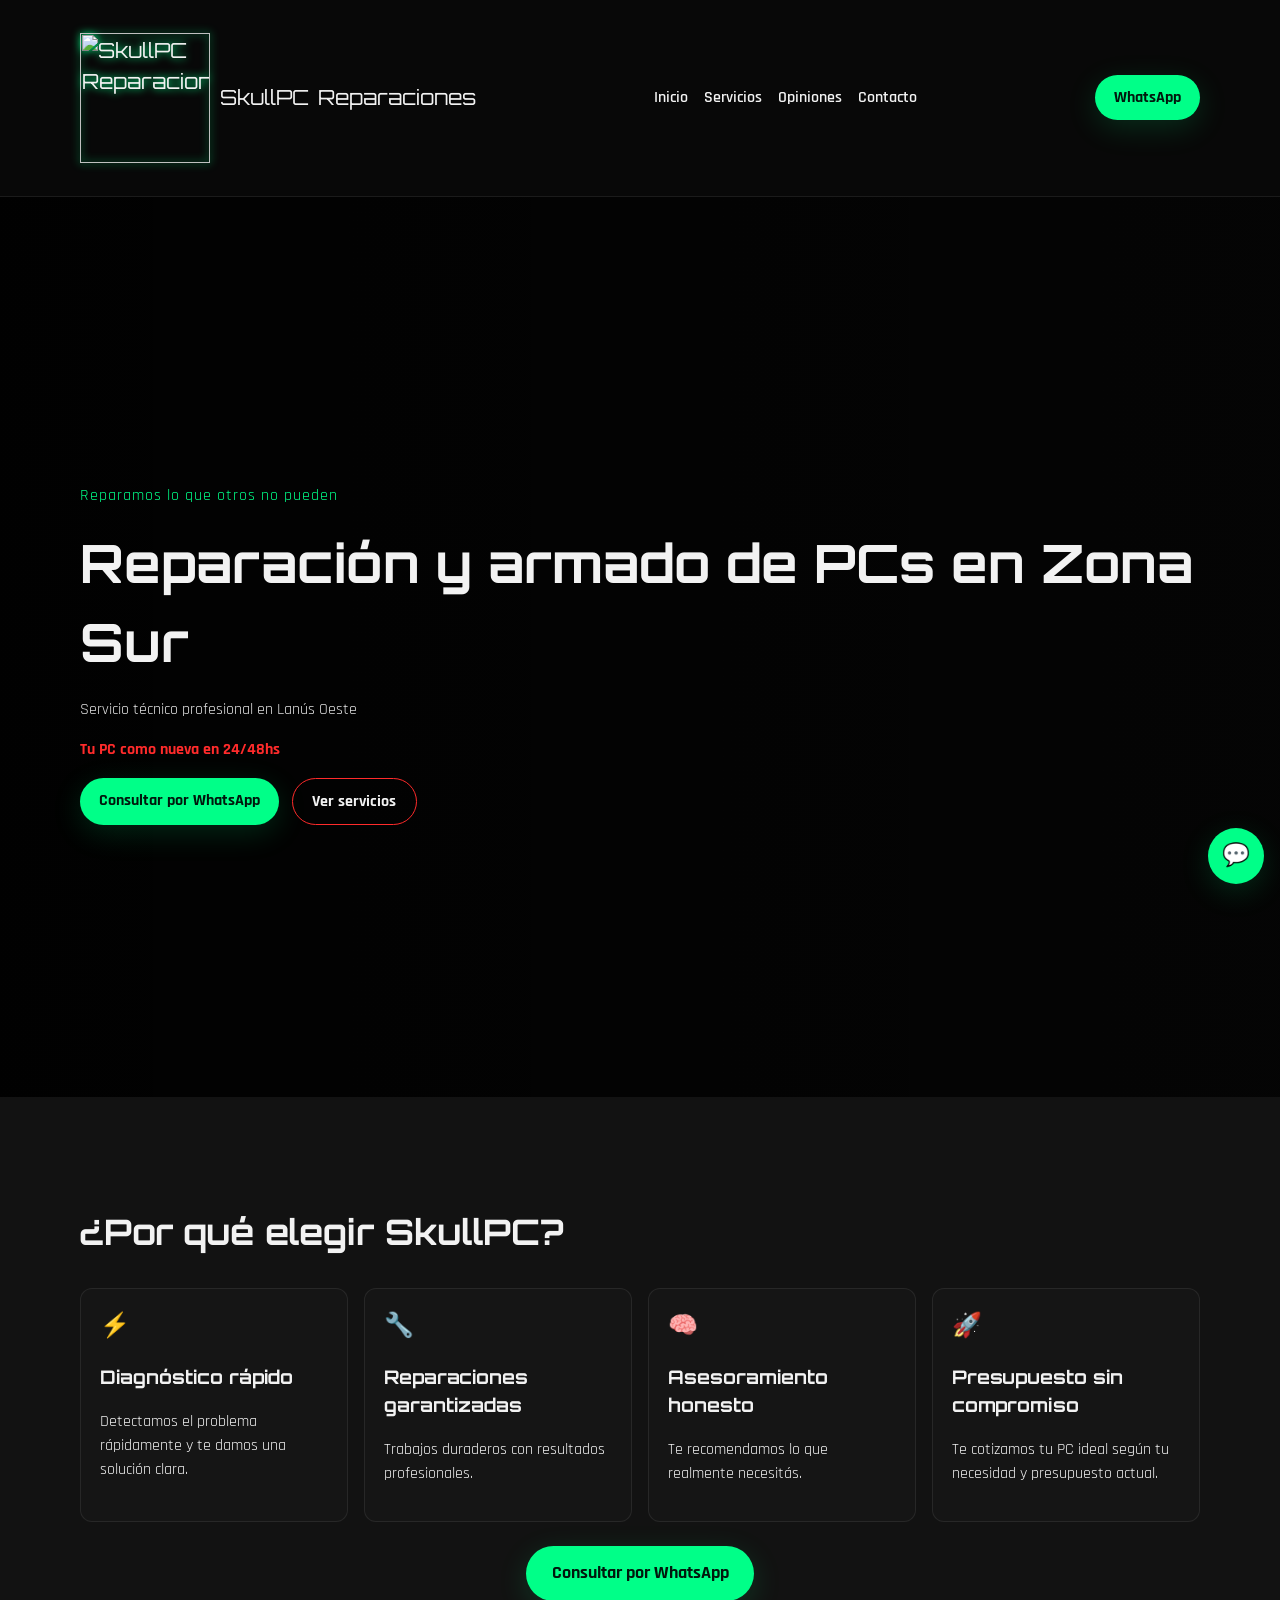
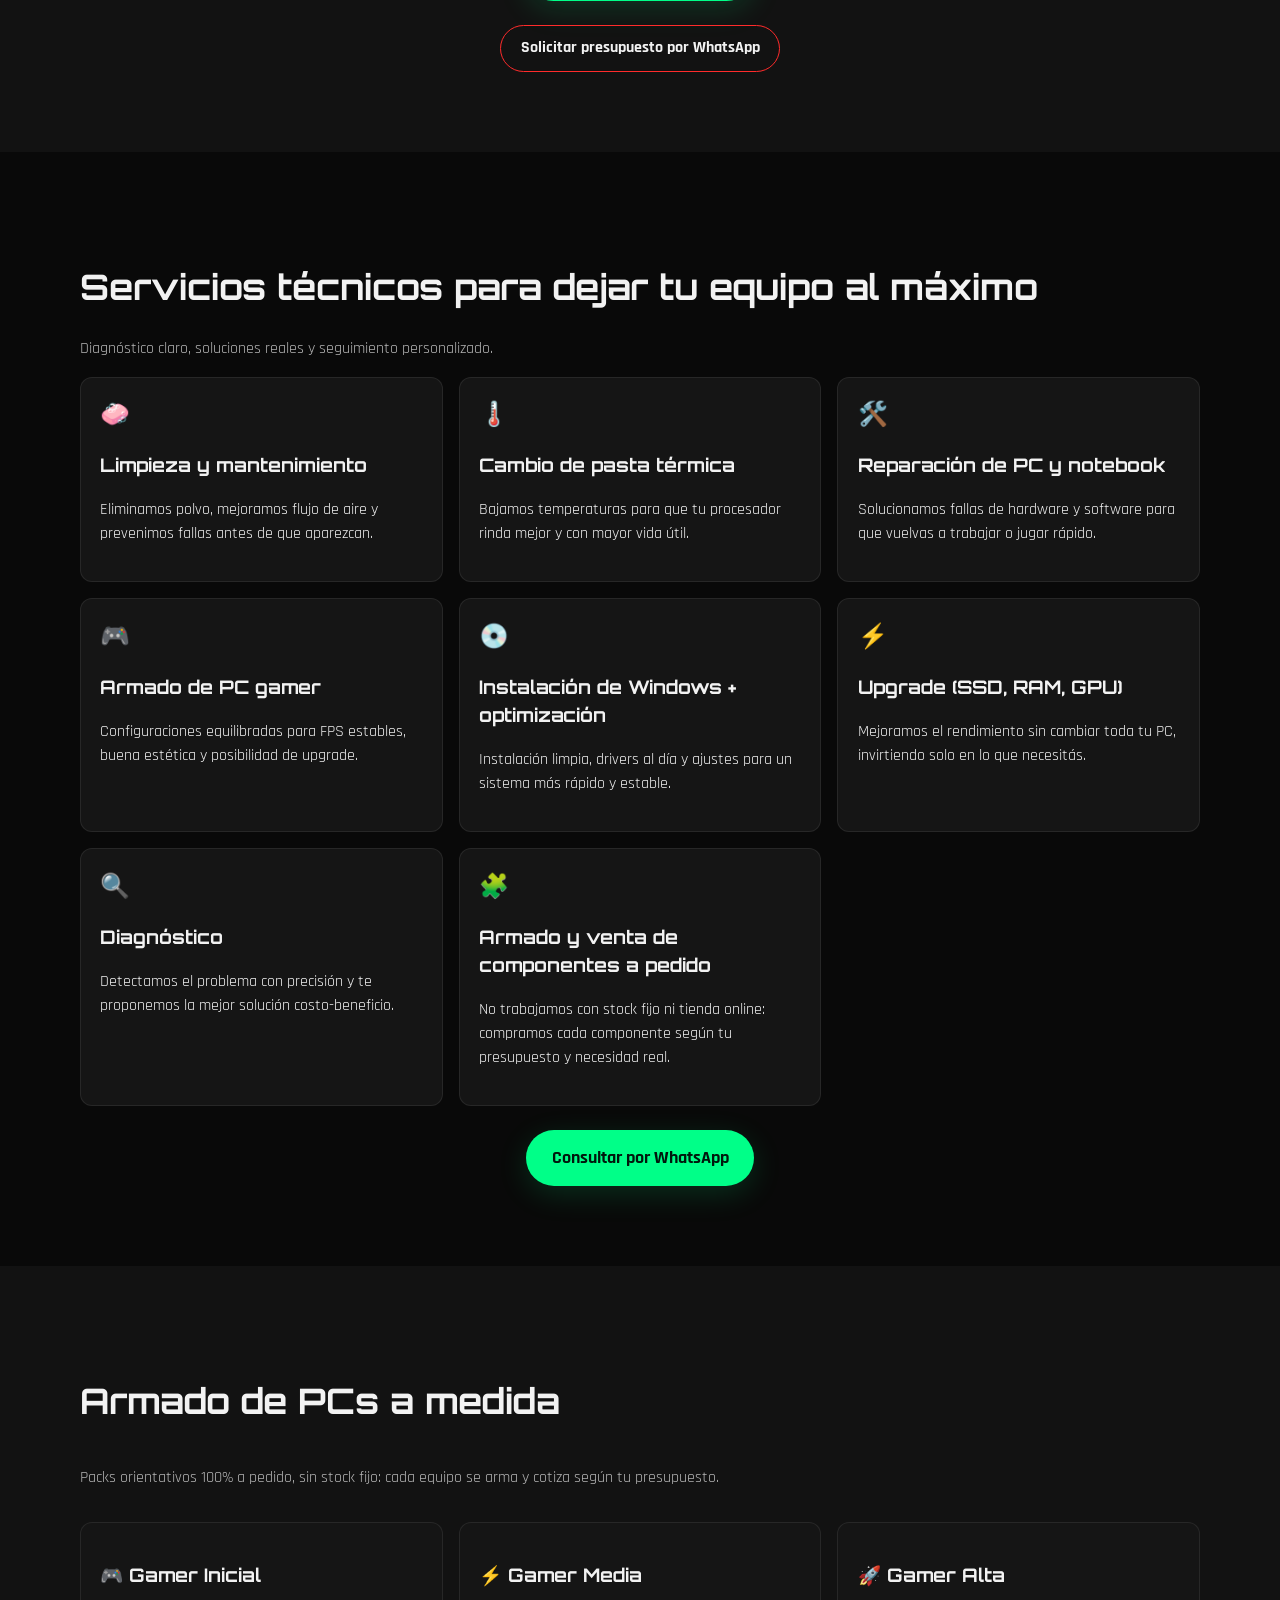
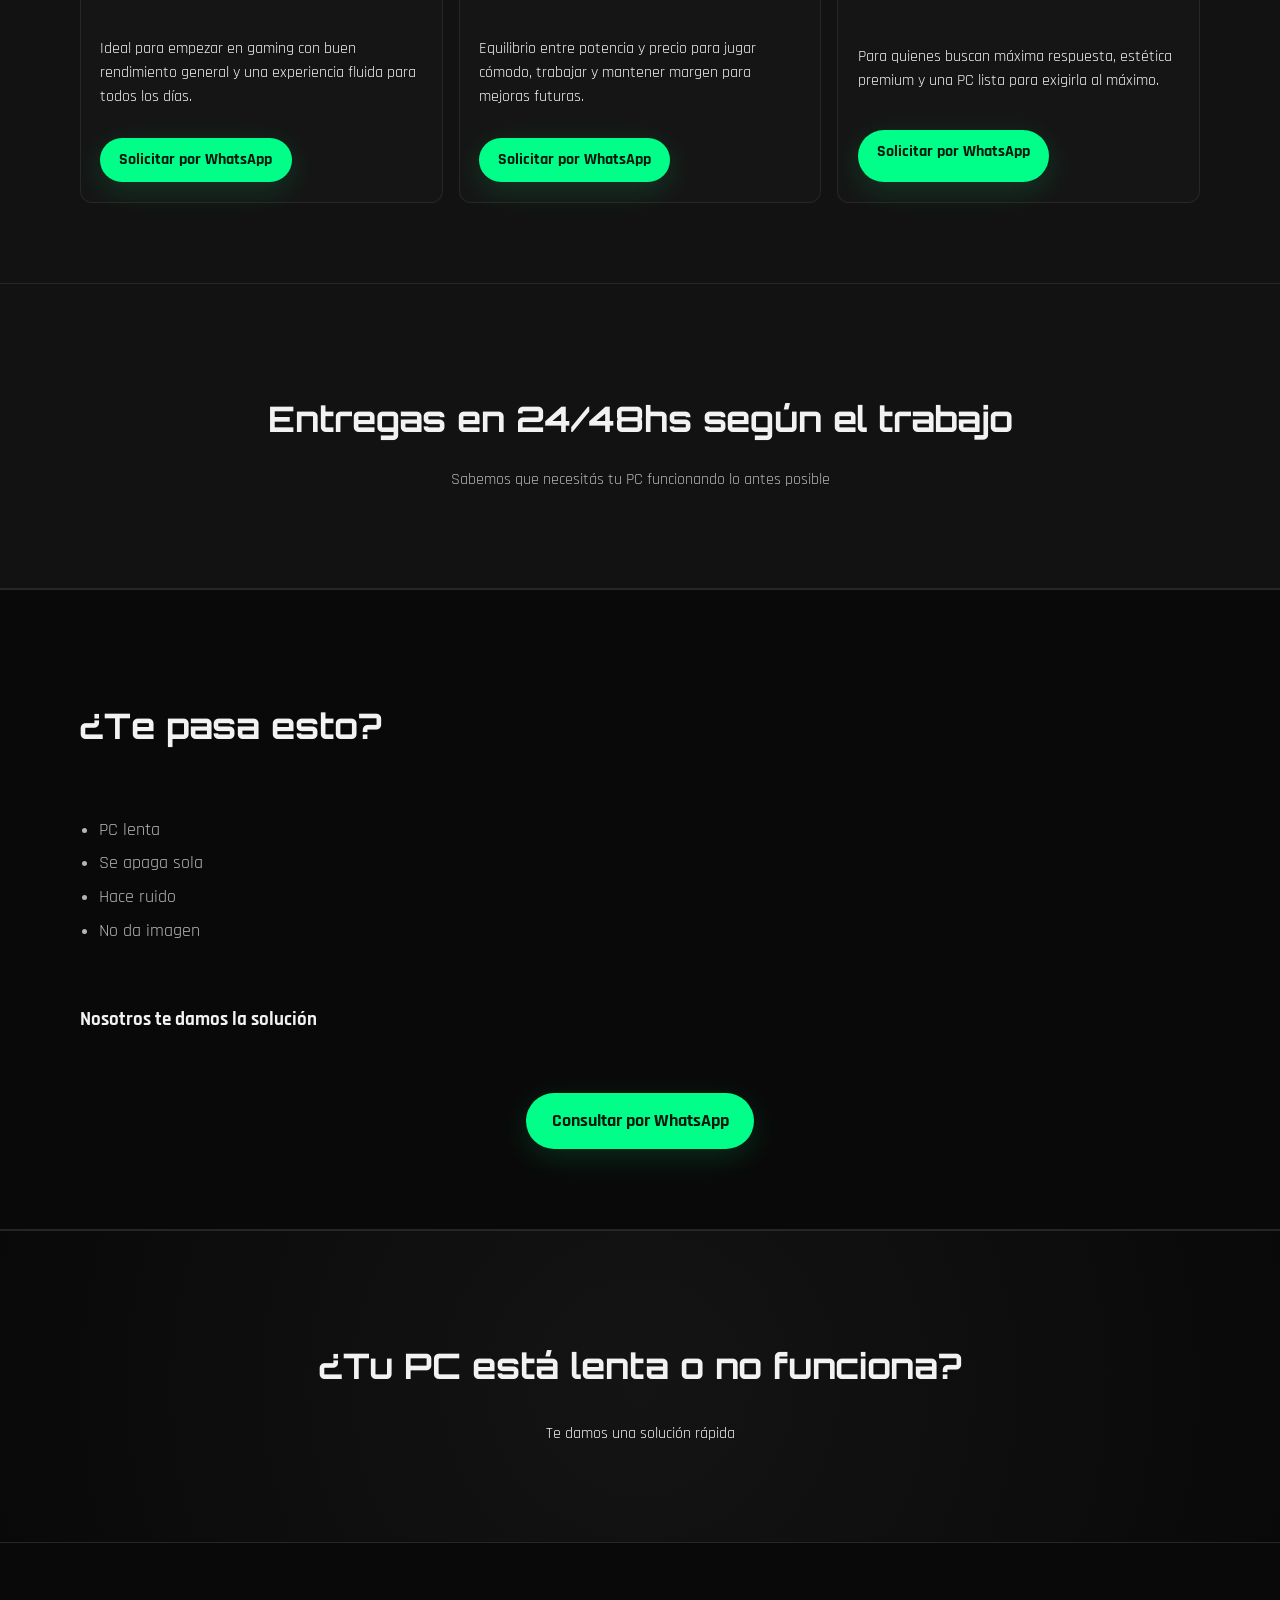
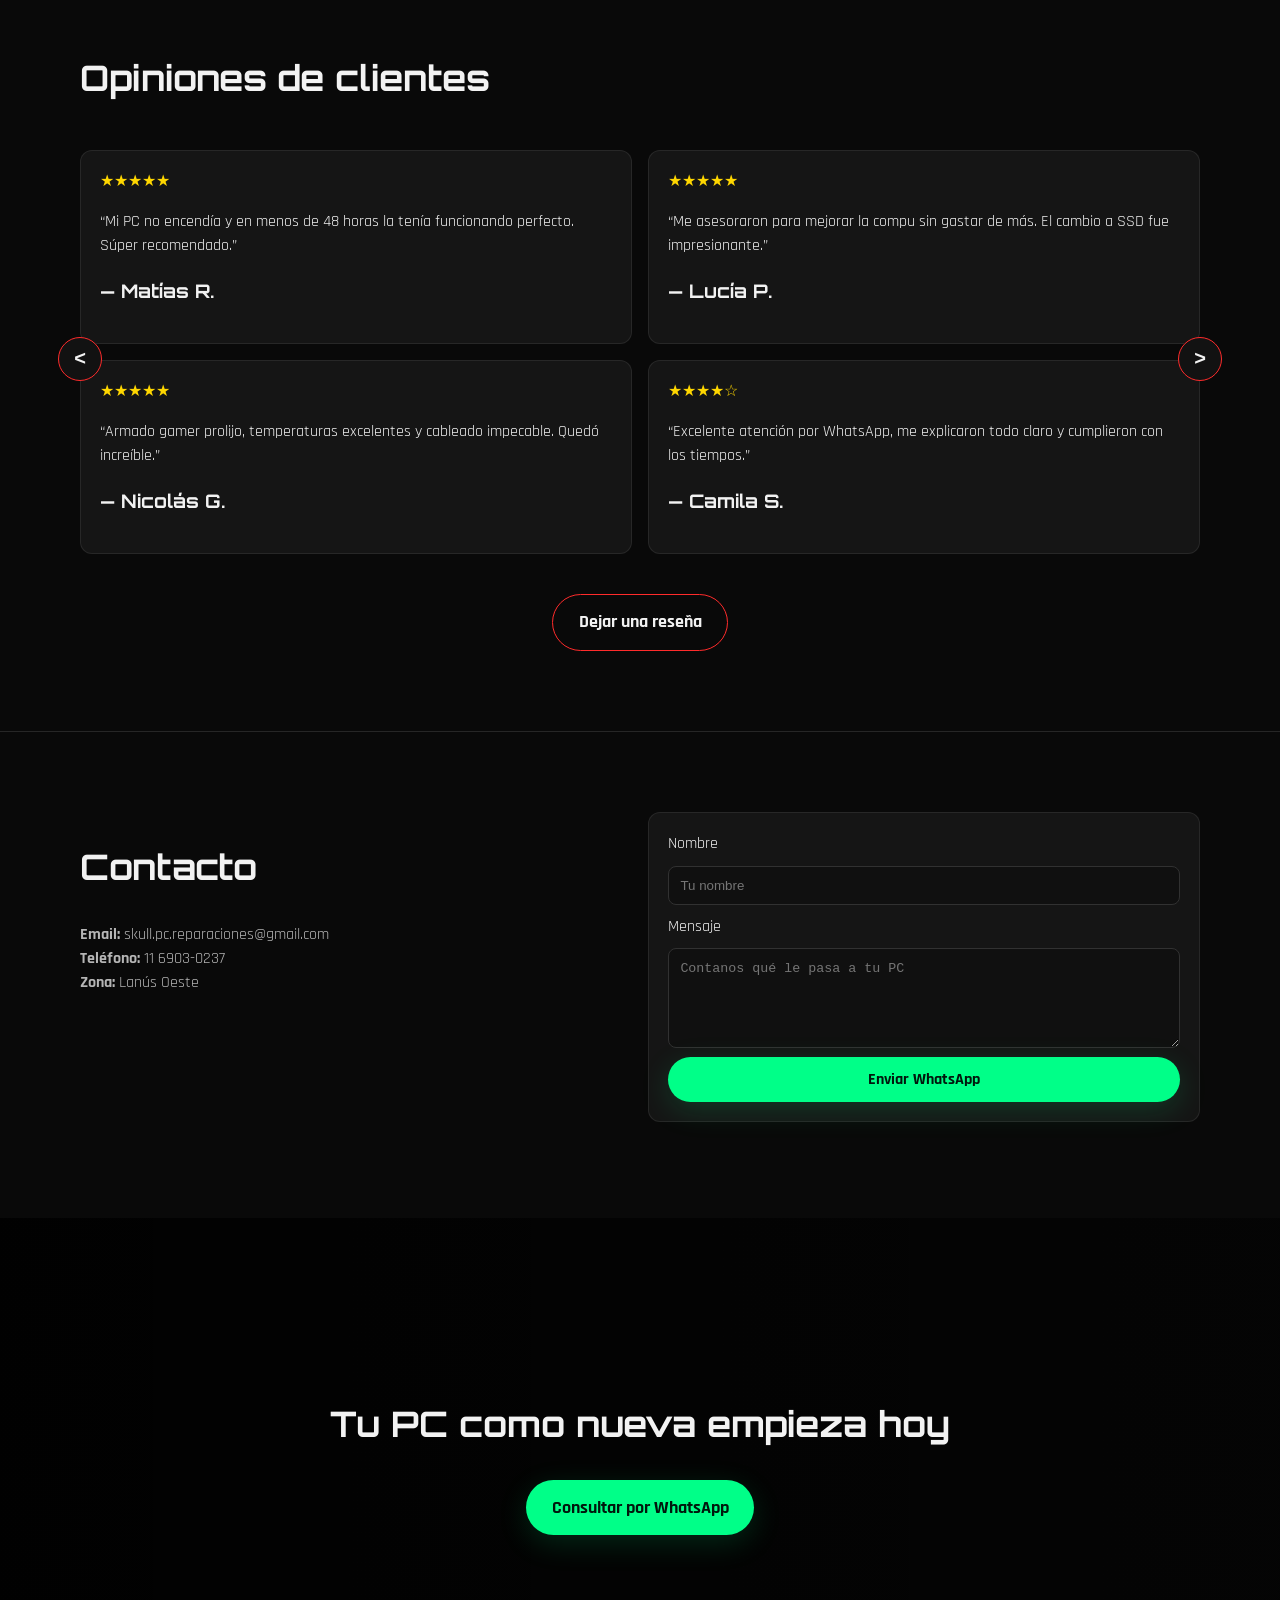
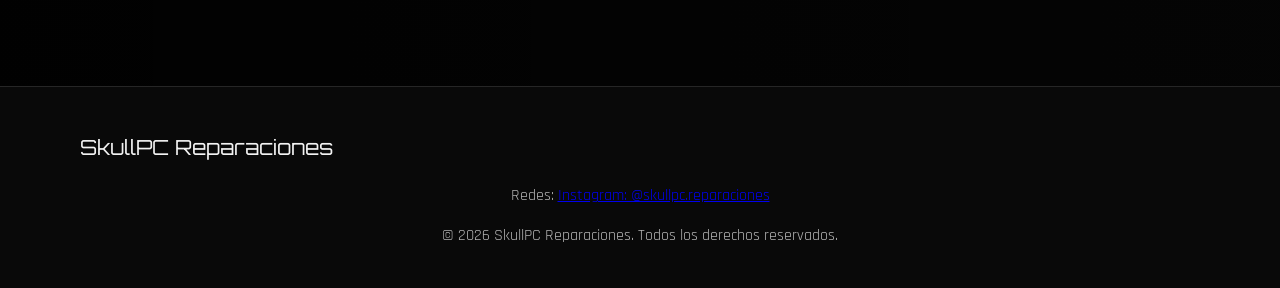
==== index.html @ 5f4a059e "Add files via upload" ====
<html lang="es"><head>
    <meta charset="UTF-8">
    <meta name="viewport" content="width=device-width, initial-scale=1.0">
    <title>SkullPC Reparaciones | Servicio técnico y armado de PCs en Lanús Oeste</title>
    <meta name="description" content="SkullPC Reparaciones: servicio técnico de computadoras en Lanús Oeste. Reparación, armado gamer, mantenimiento y upgrades con atención rápida por WhatsApp.">
    <link rel="preconnect" href="https://fonts.googleapis.com">
    <link rel="preconnect" href="https://fonts.gstatic.com" crossorigin="">
    <link href="https://fonts.googleapis.com/css2?family=Orbitron:wght@500;700;900&amp;family=Rajdhani:wght@400;500;700&amp;display=swap" rel="stylesheet">
    <link rel="stylesheet" href="styles.css">
    <link rel="icon" href="img/favicon.png" type="image/png">
    <link rel="shortcut icon" href="img/favicon.png">
  </head>
  <body>
    <header class="site-header" id="header">      
        <div class="container header-content">
        <a href="#inicio" class="logo" aria-label="SkullPC Reparaciones">
        <img src="img/logo.png" alt="SkullPC Reparaciones" class="logo-img">
        <span>SkullPC </span>
        <span>Reparaciones</span>
        </a>

        <nav class="main-nav" aria-label="Navegación principal">
          <button class="nav-toggle" aria-expanded="false" aria-controls="menu-list">☰</button>
          <ul id="menu-list">
            <li><a href="#inicio">Inicio</a></li>
            <li><a href="#servicios">Servicios</a></li>
            <!-- <li><a href="#trabajos">Trabajos</a></li>  -->  
            <li><a href="#opiniones">Opiniones</a></li>
            <li><a href="#contacto">Contacto</a></li>
          </ul>
        </nav>

        <a class="btn btn-whatsapp header-whatsapp" href="https://wa.me/5491169030237?text=Hola!%20[WEB%20-%20HERO]%20Vi%20tu%20p%C3%A1gina%20y%20quiero%20hacer%20una%20consulta%20general" target="_blank" rel="noopener noreferrer">WhatsApp</a>
      </div>
    </header>

    <main>
      <section id="inicio" class="hero">
        <div class="overlay"></div>
        <div class="container hero-content reveal visible">
          <p class="eyebrow">Reparamos lo que otros no pueden</p>
          <h1>Reparación y armado de PCs en Zona Sur</h1>
          <p class="hero-subtitle">Servicio técnico profesional en Lanús Oeste</p>
          <p class="hero-tagline">Tu PC como nueva en 24/48hs</p>
          <div class="hero-actions">
            <a class="btn btn-whatsapp" href="https://wa.me/5491169030237?text=Hola!%20[WEB%20-%20HERO]%20Vi%20tu%20p%C3%A1gina%20y%20quiero%20hacer%20una%20consulta%20general" target="_blank" rel="noopener noreferrer">Consultar por WhatsApp</a>
            <a class="btn btn-outline" href="#servicios">Ver servicios</a>
          </div>
        </div>
      </section>

      <section class="section alt-bg">
        <div class="container reveal visible">
          <h2>¿Por qué elegir SkullPC?</h2>
          <div class="trust-grid">
            <article class="card">
              <span class="icon">⚡</span>
              <h3>Diagnóstico rápido</h3>
              <p>Detectamos el problema rápidamente y te damos una solución clara.</p>
            </article>
            <article class="card">
              <span class="icon">🔧</span>
              <h3>Reparaciones garantizadas</h3>
              <p>Trabajos duraderos con resultados profesionales.</p>
            </article>
            <article class="card">
              <span class="icon">🧠</span>
              <h3>Asesoramiento honesto</h3>
              <p>Te recomendamos lo que realmente necesitás.</p>
            </article>
            <article class="card">
              <span class="icon">🚀</span>
              <h3>Presupuesto sin compromiso</h3>
              <p>Te cotizamos tu PC ideal según tu necesidad y presupuesto actual.</p>
            </article>
          </div>
          <div class="section-action">
            <a class="btn btn-whatsapp big" href="https://wa.me/5491169030237?text=Hola!%20[WEB%20-%20SERVICIOS]%20Necesito%20reparar%20mi%20PC%2C%20te%20consulto%20por%20el%20servicio%20t%C3%A9cnico" target="_blank" rel="noopener noreferrer">Consultar por WhatsApp</a>
          </div>
          <div class="section-action">
            <a class="btn btn-outline" href="https://wa.me/5491169030237?text=Hola!%20[WEB%20-%20ARMADO]%20Quiero%20armar%20una%20PC%20y%20necesito%20asesoramiento" target="_blank" rel="noopener noreferrer">Solicitar presupuesto por WhatsApp</a>
          </div>
        </div>
      </section>

      <section id="servicios" class="section">
        <div class="container reveal visible">
          <h2>Servicios técnicos para dejar tu equipo al máximo</h2>
          <p class="section-lead">Diagnóstico claro, soluciones reales y seguimiento personalizado.</p>
          <div class="services-grid">
            <article class="card"><span class="icon">🧼</span><h3>Limpieza y mantenimiento</h3><p>Eliminamos polvo, mejoramos flujo de aire y prevenimos fallas antes de que aparezcan.</p></article>
            <article class="card"><span class="icon">🌡️</span><h3>Cambio de pasta térmica</h3><p>Bajamos temperaturas para que tu procesador rinda mejor y con mayor vida útil.</p></article>
            <article class="card"><span class="icon">🛠️</span><h3>Reparación de PC y notebook</h3><p>Solucionamos fallas de hardware y software para que vuelvas a trabajar o jugar rápido.</p></article>
            <article class="card"><span class="icon">🎮</span><h3>Armado de PC gamer</h3><p>Configuraciones equilibradas para FPS estables, buena estética y posibilidad de upgrade.</p></article>
            <article class="card"><span class="icon">💿</span><h3>Instalación de Windows + optimización</h3><p>Instalación limpia, drivers al día y ajustes para un sistema más rápido y estable.</p></article>
            <article class="card"><span class="icon">⚡</span><h3>Upgrade (SSD, RAM, GPU)</h3><p>Mejoramos el rendimiento sin cambiar toda tu PC, invirtiendo solo en lo que necesitás.</p></article>
            <article class="card"><span class="icon">🔍</span><h3>Diagnóstico</h3><p>Detectamos el problema con precisión y te proponemos la mejor solución costo-beneficio.</p></article>
            <article class="card"><span class="icon">🧩</span><h3>Armado y venta de componentes a pedido</h3><p>No trabajamos con stock fijo ni tienda online: compramos cada componente según tu presupuesto y necesidad real.</p></article>
          </div>
          <div class="section-action">
            <a class="btn btn-whatsapp big" href="https://wa.me/5491169030237?text=Hola!%20[WEB%20-%20PROBLEMA]%20Mi%20PC%20est%C3%A1%20fallando%20y%20necesito%20una%20soluci%C3%B3n" target="_blank" rel="noopener noreferrer">Consultar por WhatsApp</a>
          </div>
        </div>
      </section>


      <section class="section alt-bg packs-section">
        <div class="container reveal visible">
          <h2>Armado de PCs a medida</h2>
          <p class="section-lead">Packs orientativos 100% a pedido, sin stock fijo: cada equipo se arma y cotiza según tu presupuesto.</p>
          <div class="packs-grid">
            <article class="card pack-card">
              <h3>🎮 Gamer Inicial</h3>
              <p>Ideal para empezar en gaming con buen rendimiento general y una experiencia fluida para todos los días.</p>
              <a class="btn btn-whatsapp" href="https://wa.me/5491169030237?text=Hola!%20[WEB%20-%20PACK%20INICIAL]%20Estoy%20interesado%20en%20una%20PC%20Gamer%20Inicial" target="_blank" rel="noopener noreferrer">Solicitar por WhatsApp</a>
            </article>
            <article class="card pack-card">
              <h3>⚡ Gamer Media</h3>
              <p>Equilibrio entre potencia y precio para jugar cómodo, trabajar y mantener margen para mejoras futuras.</p>
              <a class="btn btn-whatsapp" href="https://wa.me/5491169030237?text=Hola!%20[WEB%20-%20PACK%20MEDIA]%20Quiero%20consultar%20por%20una%20PC%20Gamer%20Media" target="_blank" rel="noopener noreferrer">Solicitar por WhatsApp</a>
            </article>
            <article class="card pack-card">
              <h3>🚀 Gamer Alta</h3>
              <p>Para quienes buscan máxima respuesta, estética premium y una PC lista para exigirla al máximo.</p>
              <a class="btn btn-whatsapp" href="https://wa.me/5491169030237?text=Hola!%20[WEB%20-%20PACK%20ALTA]%20Busco%20una%20PC%20Gamer%20de%20alto%20rendimiento" target="_blank" rel="noopener noreferrer">Solicitar por WhatsApp</a>
            </article>
          </div>
        </div>
      </section>
<section class="section alt-bg quick-delivery">
        <div class="container reveal visible">
          <h2>Entregas en 24/48hs según el trabajo</h2>
          <p class="section-lead">Sabemos que necesitás tu PC funcionando lo antes posible</p>
          
        </div>
      </section>

      <section class="section problem-section">
        <div class="container reveal visible">
          <h2>¿Te pasa esto?</h2>
          <ul class="problem-list">
            <li>PC lenta</li>
            <li>Se apaga sola</li>
            <li>Hace ruido</li>
            <li>No da imagen</li>
          </ul>
          <p class="problem-solution">Nosotros te damos la solución</p>
          <div class="section-action">
            <a class="btn btn-whatsapp big" href="https://wa.me/5491169030237?text=Hola!%20[WEB%20-%20CTA%20FINAL]%20Quiero%20dejar%20mi%20PC%20funcionando%20como%20nueva" target="_blank" rel="noopener noreferrer">Consultar por WhatsApp</a>
          </div>
        </div>
      </section>

      <!-- <section id="trabajos" class="section alt-bg">
        <div class="container reveal visible">
          <h2>Trabajos reales</h2>
          <p class="section-lead">Resultados que hablan por sí solos</p>
          <div class="gallery-grid">
            <div class="gallery-item">Antes / Después #1</div>
            <div class="gallery-item">Armado Gamer #2</div>
            <div class="gallery-item">Limpieza Profunda #3</div>
            <div class="gallery-item">Cambio SSD #4</div>
            <div class="gallery-item">Reparación Notebook #5</div>
            <div class="gallery-item">Setup Final #6</div>
          </div>
        </div>
      </section> -->

<section class="cta section">
        <div class="container reveal visible">
          <h2>¿Tu PC está lenta o no funciona?</h2>
          <p>Te damos una solución rápida</p>
          
        </div>
      </section>
      

      

<section id="opiniones" class="section">
        <div class="container reveal">
          <h2>Opiniones de clientes</h2>
          <div class="testimonials-grid">
            <article class="card testimonial"><p class="stars">★★★★★</p><p>“Mi PC no encendía y en menos de 48 horas la tenía funcionando perfecto. Súper recomendado.”</p><h3>— Matías R.</h3></article>
            <article class="card testimonial"><p class="stars">★★★★★</p><p>“Me asesoraron para mejorar la compu sin gastar de más. El cambio a SSD fue impresionante.”</p><h3>— Lucía P.</h3></article>
            <article class="card testimonial"><p class="stars">★★★★★</p><p>“Armado gamer prolijo, temperaturas excelentes y cableado impecable. Quedó increíble.”</p><h3>— Nicolás G.</h3></article>
            <article class="card testimonial"><p class="stars">★★★★☆</p><p>“Excelente atención por WhatsApp, me explicaron todo claro y cumplieron con los tiempos.”</p><h3>— Camila S.</h3></article>
            <article class="card testimonial"><p class="stars">★★★★★</p><p>“Me salvó la notebook para el laburo. Muy rápido y super prolijo el trabajo.”</p><h3>— Agustín M.</h3></article>
            <article class="card testimonial"><p class="stars">★★★★★</p><p>“Pensé que tenía que cambiar toda la PC y me hicieron un upgrade justo a medida.”</p><h3>— Romina T.</h3></article>
            <article class="card testimonial"><p class="stars">★★★★★</p><p>“Excelente atención y seguimiento. Me fueron avisando cada avance por WhatsApp.”</p><h3>— Federico L.</h3></article>
            <article class="card testimonial"><p class="stars">★★★★☆</p><p>“Muy recomendable. Dejaron mi equipo funcionando silencioso y mucho más rápido.”</p><h3>— Brenda C.</h3></article>
          </div>
          <div class="section-action testimonial-controls">
            <button type="button" class="btn btn-outline" id="reviews-prev">← Anteriores</button>
            <button type="button" class="btn btn-outline" id="reviews-next">Siguientes →</button>
          </div>
          <div class="section-action">
            <a class="btn btn-outline big" href="https://forms.gle/2F5sfq4aoGmC7kSj7" target="_blank" rel="noopener noreferrer">Dejar una reseña</a>
          </div>
        </div>
      </section>

      

      

      <section id="contacto" class="section">
        <div class="container reveal contact-grid visible">
          <div>
            <h2>Contacto</h2>
            <ul class="contact-list">
              <li><strong>Email:</strong> skull.pc.reparaciones@gmail.com</li>
              <li><strong>Teléfono:</strong> 11 6903-0237</li>
              <li><strong>Zona:</strong> Lanús Oeste</li>
            </ul>
            
          </div>

            <form class="contact-form" onsubmit="enviarWhatsApp(event)">
            <label for="nombre">Nombre</label>
            <input id="nombre" name="nombre" type="text" placeholder="Tu nombre" required="">

            <label for="mensaje">Mensaje</label>
            <textarea id="mensaje" name="mensaje" rows="5" placeholder="Contanos qué le pasa a tu PC" required=""></textarea>

            
<a class="btn btn-whatsapp" href="https://wa.me/5491169030237" onclick="return enviarWhatsApp(event)" target="_blank" rel="noopener noreferrer">Enviar WhatsApp</a>
            </form>
        </div>
      </section>

      <section class="final-visual section">
        <div class="overlay"></div>
        <div class="container final-visual-content">
          <h2>Tu PC como nueva empieza hoy</h2>
          <a class="btn btn-whatsapp big" href="https://wa.me/5491169030237?text=Hola!%20[WEB%20-%20CTA%20FINAL]%20Quiero%20dejar%20mi%20PC%20funcionando%20como%20nueva" target="_blank" rel="noopener noreferrer">Consultar por WhatsApp</a>
        </div>
      </section>
    </main>

    <footer class="site-footer">
      <div class="container footer-content">
        <p class="logo">SkullPC Reparaciones</p>
        <p> Redes:
            <a href="https://www.instagram.com/skullpc.reparaciones/" 
                target="_blank" 
                rel="noopener noreferrer"
                class="footer-ig">
                Instagram: @skullpc.reparaciones
            </a>
            </p>
        <p>© <span id="year">2026</span> SkullPC Reparaciones. Todos los derechos reservados.</p>
      </div>
    </footer>

    <a class="floating-whatsapp" href="https://wa.me/5491169030237?text=Hola!%20[WEB%20-%20CTA%20FINAL]%20Quiero%20dejar%20mi%20PC%20funcionando%20como%20nueva" target="_blank" rel="noopener noreferrer" aria-label="Abrir WhatsApp">💬</a>

    <script src="script.js"></script>
  

</body></html>
---- styles.css ----
:root {
  --bg: #090909;
  --bg-soft: #121212;
  --card: #151515;
  --text: #f2f2f2;
  --muted: #b5b5b5;
  --accent: #00ff88;
  --accent-alt: #ff2b2b;
  --shadow: 0 8px 30px rgba(0, 255, 136, 0.15);
}

* { box-sizing: border-box; }
html { scroll-behavior: smooth; }
body {
  margin: 0;
  font-family: 'Rajdhani', sans-serif;
  background: var(--bg);
  color: var(--text);
  line-height: 1.5;
}

.logo-img {
  height: 130px;
  filter: drop-shadow(0 0 4px #00ff88);
  transition: 0.3s;
}

.footer-ig:hover {
  color: #00ff88;
  transform: translateY(-4px) scale(1.05);
  text-shadow:
    0 0 8px #00ff88,
    0 0 16px #00ff88,
    0 0 30px #00ff88;
}

.container {
  width: min(1120px, 92%);
  margin: 0 auto;
}

h1, h2, h3, .logo { font-family: 'Orbitron', sans-serif; }
h1 { font-size: clamp(2rem, 5vw, 3.3rem); margin: 0 0 0.5rem; }
h2 { font-size: clamp(1.6rem, 4vw, 2.2rem); }
.section { padding: 5rem 0; }
.section-lead { color: var(--muted); margin-top: -0.4rem; }

.site-header {
  position: sticky;
  top: 0;
  z-index: 1000;
  backdrop-filter: blur(10px);
  background: rgba(9, 9, 9, 0.8);
  border-bottom: 1px solid rgba(255, 255, 255, 0.08);
  padding: 20px 0;
  transition: all 0.2s ease;
}


.site-header.scrolled .logo-img {
  height: 50px;
}

.header-content { display: flex; align-items: center; justify-content: space-between; gap: 1rem; padding: 0.8rem 0; }
.logo { display: flex; align-items: center; gap: 0.6rem; color: var(--text); text-decoration: none; font-size: 1.30rem; }
.logo-placeholder {
  display: inline-grid;
  place-items: center;
  width: 46px;
  height: 46px;
  border: 1px dashed var(--accent);
  border-radius: 50%;
  font-size: 0.7rem;
}

.main-nav ul { list-style: none; display: none; padding: 0; margin: 0; gap: 1rem; }
.main-nav a { color: var(--text); text-decoration: none; font-weight: 600; }
.main-nav a:hover { color: var(--accent); }
.nav-toggle {
  background: transparent;
  color: var(--text);
  border: 1px solid #444;
  padding: 0.35rem 0.6rem;
  border-radius: 6px;
}
.main-nav.open ul {
  position: absolute;
  right: 4%;
  top: 65px;
  background: #111;
  border: 1px solid #333;
  padding: 1rem;
  display: flex;
  flex-direction: column;
}

.btn {
  display: inline-block;
  border-radius: 999px;
  padding: 0.65rem 1.2rem;
  text-decoration: none;
  font-weight: 700;
  transition: transform 0.2s ease, box-shadow 0.2s ease;
}
.btn:hover { transform: translateY(-2px); }
.btn-whatsapp {
  background: var(--accent);
  color: #00180d;
  box-shadow: var(--shadow);
}
.btn-outline {
  color: var(--text);
  border: 1px solid var(--accent-alt);
}
.btn.big { font-size: 1.1rem; padding: 0.9rem 1.6rem; }

.hero {
  min-height: 100vh;
  display: grid;
  place-items: center;
  position: relative;
  background: url('https://images.unsplash.com/photo-1587202372775-e229f172b9d7?auto=format&fit=crop&w=1600&q=80') center/cover no-repeat;
}
.overlay {
  position: absolute;
  inset: 0;
  background: linear-gradient(to right, rgba(0, 0, 0, 0.88), rgba(0, 0, 0, 0.5));
}
.hero-content { position: relative; z-index: 2; }
.eyebrow { color: var(--accent); letter-spacing: 1px; }
.hero-subtitle, .hero-tagline { color: #e4e4e4; }
.hero-tagline { font-weight: 700; color: var(--accent-alt); }
.hero-actions { display: flex; gap: 0.8rem; flex-wrap: wrap; }

.services-grid,
.gallery-grid,
.testimonials-grid,
.trust-grid,
.before-after-grid {
  display: grid;
  grid-template-columns: 1fr;
  gap: 1rem;
}

.card,
.before-after-card {
  background: var(--card);
  border: 1px solid rgba(255, 255, 255, 0.08);
  border-radius: 12px;
  padding: 1.2rem;
  transition: border-color 0.2s ease, transform 0.2s ease;
}
.card:hover,
.before-after-card:hover {
  transform: translateY(-4px);
  border-color: var(--accent);
  box-shadow: var(--shadow);
}
.icon { font-size: 1.5rem; }

.alt-bg { background: var(--bg-soft); }
.gallery-item {
  min-height: 140px;
  border-radius: 10px;
  display: grid;
  place-items: center;
  background: linear-gradient(135deg, #1e1e1e, #2c2c2c);
  border: 1px solid #333;
  font-weight: 700;
}
.gallery-item:hover { box-shadow: var(--shadow); }

.section-action {
  margin-top: 1.5rem;
  text-align: center;
}

.problem-section,
.quick-delivery {
  border-top: 1px solid #262626;
  border-bottom: 1px solid #262626;
}
.problem-list {
  margin: 1.2rem 0;
  padding-left: 1.2rem;
  color: var(--muted);
  font-size: 1.1rem;
}
.problem-list li { margin-bottom: 0.45rem; }
.problem-solution {
  font-weight: 700;
  color: var(--text);
  font-size: 1.2rem;
}

.before-after-card {
  padding: 0.8rem;
  overflow: hidden;
}
.before-after-text {
  margin: 0.3rem 0 0.6rem;
  font-weight: 700;
  color: var(--muted);
}
.before-after-image {
  width: 100%;
  min-height: 140px;
  object-fit: cover;
  border-radius: 8px;
  background: linear-gradient(135deg, #1e1e1e, #2c2c2c);
  border: 1px solid #333;
  margin-bottom: 0.75rem;
}

.testimonial .stars { color: #ffd700; margin: 0; }
.cta {
  text-align: center;
  background: radial-gradient(circle at center, #141414, #090909);
  border-top: 1px solid #262626;
  border-bottom: 1px solid #262626;
}
.quick-delivery { text-align: center; }

/* Ajustes de ritmo visual tras reordenamiento de secciones */
.packs-section,
.problem-section,
#trabajos,
#opiniones,
#contacto {
  scroll-margin-top: 80px;
}

.packs-section .container,
.problem-section .container,
#trabajos .container,
#opiniones .container,
#contacto .container {
  display: grid;
  gap: 1rem;
}

#contacto {
  border-top: 1px solid #262626;
}

#contacto .contact-grid {
  align-items: start;
}

#contacto .contact-form {
  background: var(--card);
  border: 1px solid rgba(255, 255, 255, 0.08);
  border-radius: 12px;
  padding: 1.2rem;
}

#contacto .contact-form .btn-whatsapp {
  width: 100%;
  text-align: center;
}

/* Controles de carrusel de reseñas */
#opiniones .container {
  position: relative;
}

.testimonial-controls {
  position: absolute;
  inset: 50% 0 auto 0;
  transform: translateY(-50%);
  margin: 0;
  pointer-events: none;
}

#reviews-prev,
#reviews-next {
  position: absolute;
  width: 44px;
  height: 44px;
  border-radius: 50%;
  padding: 0;
  display: grid;
  place-items: center;
  font-size: 1.25rem;
  font-weight: 700;
  pointer-events: auto;
  background: #121212;
}

#reviews-prev {
  left: -22px;
}

#reviews-next {
  right: -22px;
}

@media (max-width: 899px) {
  .testimonial-controls {
    position: static;
    transform: none;
    display: flex;
    justify-content: center;
    gap: 0.8rem;
    margin-top: 1rem;
    pointer-events: auto;
  }

  #reviews-prev,
  #reviews-next {
    position: static;
  }
}

.contact-grid { display: grid; gap: 2rem; }
.contact-list { list-style: none; padding: 0; margin: 0 0 1rem; color: var(--muted); }
.contact-form { display: grid; gap: 0.6rem; }
input, textarea {
  background: #101010;
  border: 1px solid #313131;
  color: var(--text);
  border-radius: 8px;
  padding: 0.7rem;
}

.final-visual {
  position: relative;
  min-height: 52vh;
  display: grid;
  place-items: center;
  text-align: center;
  background: url('https://images.unsplash.com/photo-1518773553398-650c184e0bb3?auto=format&fit=crop&w=1600&q=80') center/cover no-repeat;
}
.final-visual-content {
  position: relative;
  z-index: 2;
}

.site-footer { border-top: 1px solid #262626; padding: 1.5rem 0; text-align: center; color: var(--muted); }

.floating-whatsapp {
  position: fixed;
  right: 1rem;
  bottom: 1rem;
  width: 56px;
  height: 56px;
  border-radius: 50%;
  display: grid;
  place-items: center;
  font-size: 1.4rem;
  text-decoration: none;
  background: var(--accent);
  color: #00180d;
  box-shadow: var(--shadow);
}

.reveal {
  opacity: 1;
  transform: none;
  transition: opacity 0.6s ease, transform 0.6s ease;
}
.reveal.visible { opacity: 1; transform: none; }

@media (min-width: 900px) {
  .nav-toggle { display: none; }
  .main-nav ul { display: flex; }
  .services-grid { grid-template-columns: repeat(3, 1fr); }
  .gallery-grid { grid-template-columns: repeat(3, 1fr); }
  .testimonials-grid { grid-template-columns: repeat(2, 1fr); }
  .contact-grid { grid-template-columns: 1fr 1fr; }
  .trust-grid { grid-template-columns: repeat(4, 1fr); }
  .before-after-grid { grid-template-columns: repeat(2, 1fr); }
}


.packs-grid {
  display: grid;
  grid-template-columns: 1fr;
  gap: 1rem;
}

.pack-card {
  display: grid;
  gap: 0.8rem;
}

.pack-card .btn {
  justify-self: start;
}

@media (min-width: 900px) {
  .packs-grid { grid-template-columns: repeat(3, 1fr); }
}
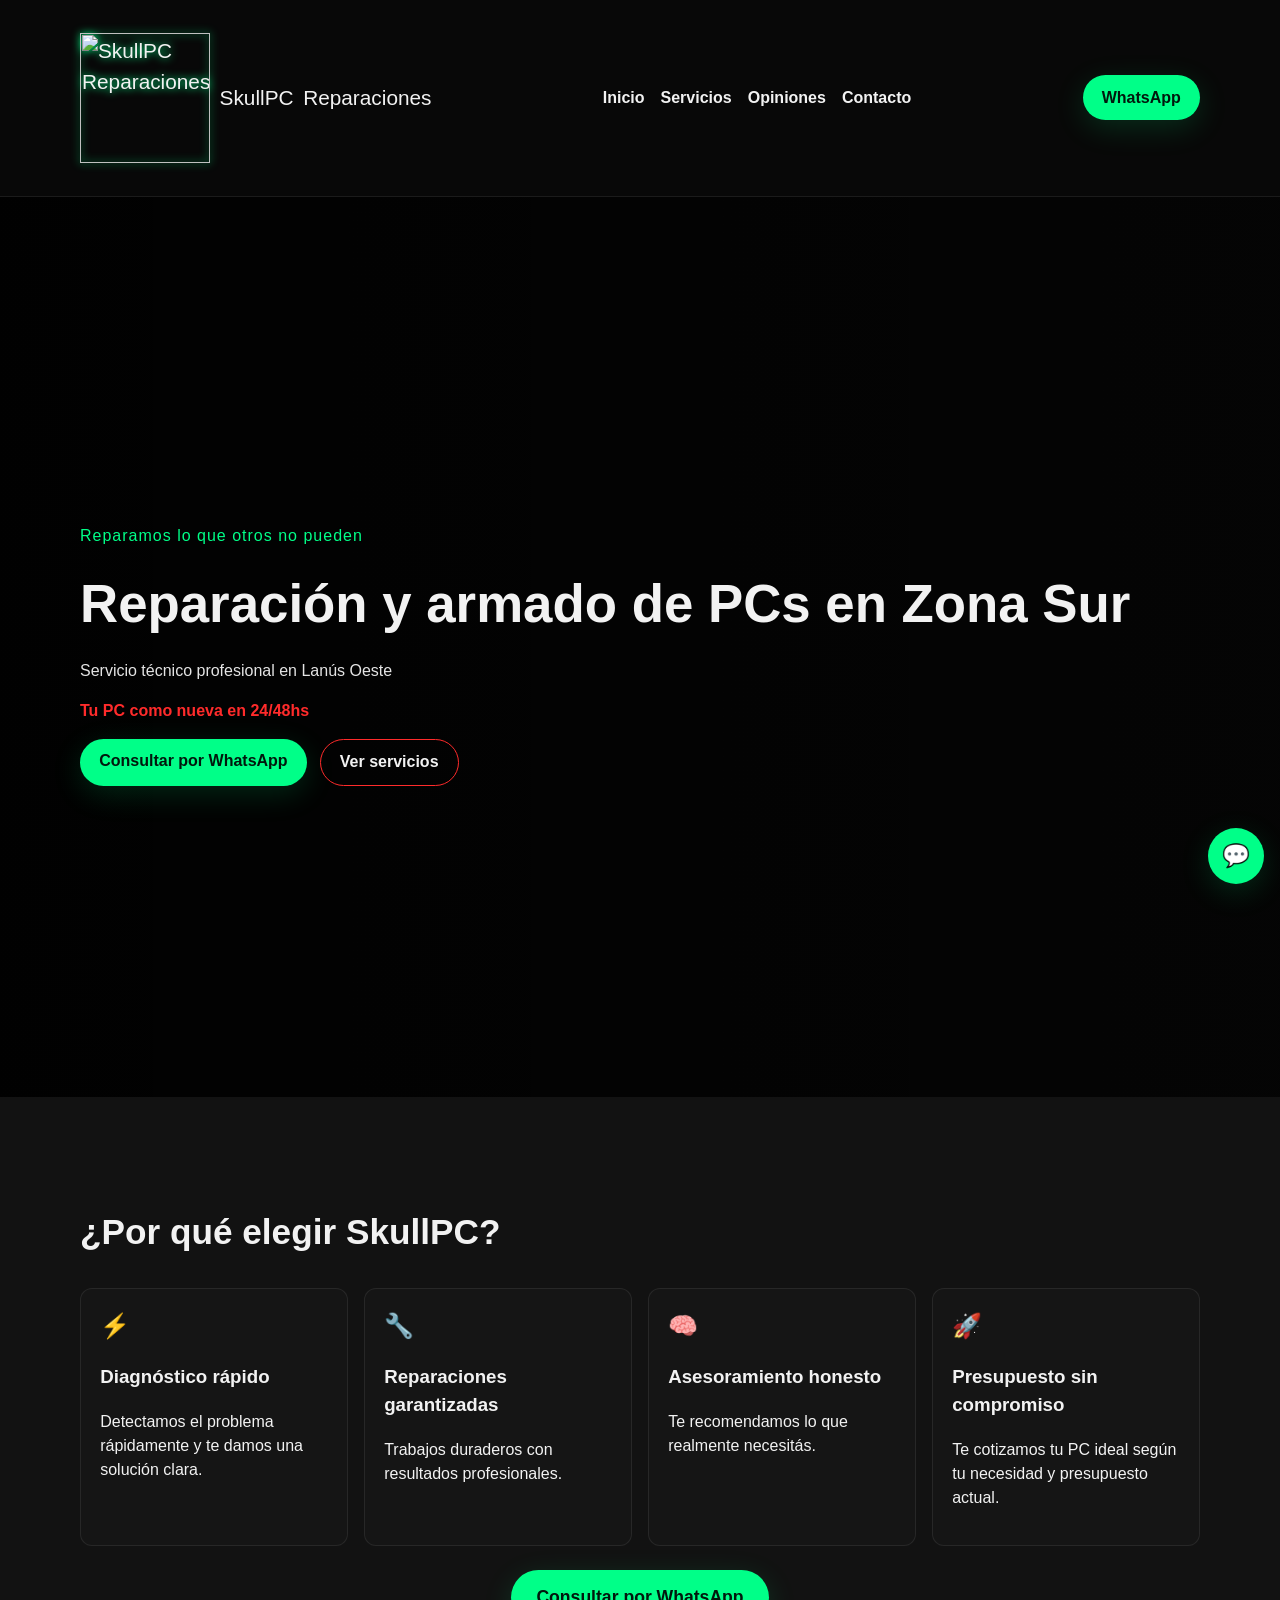
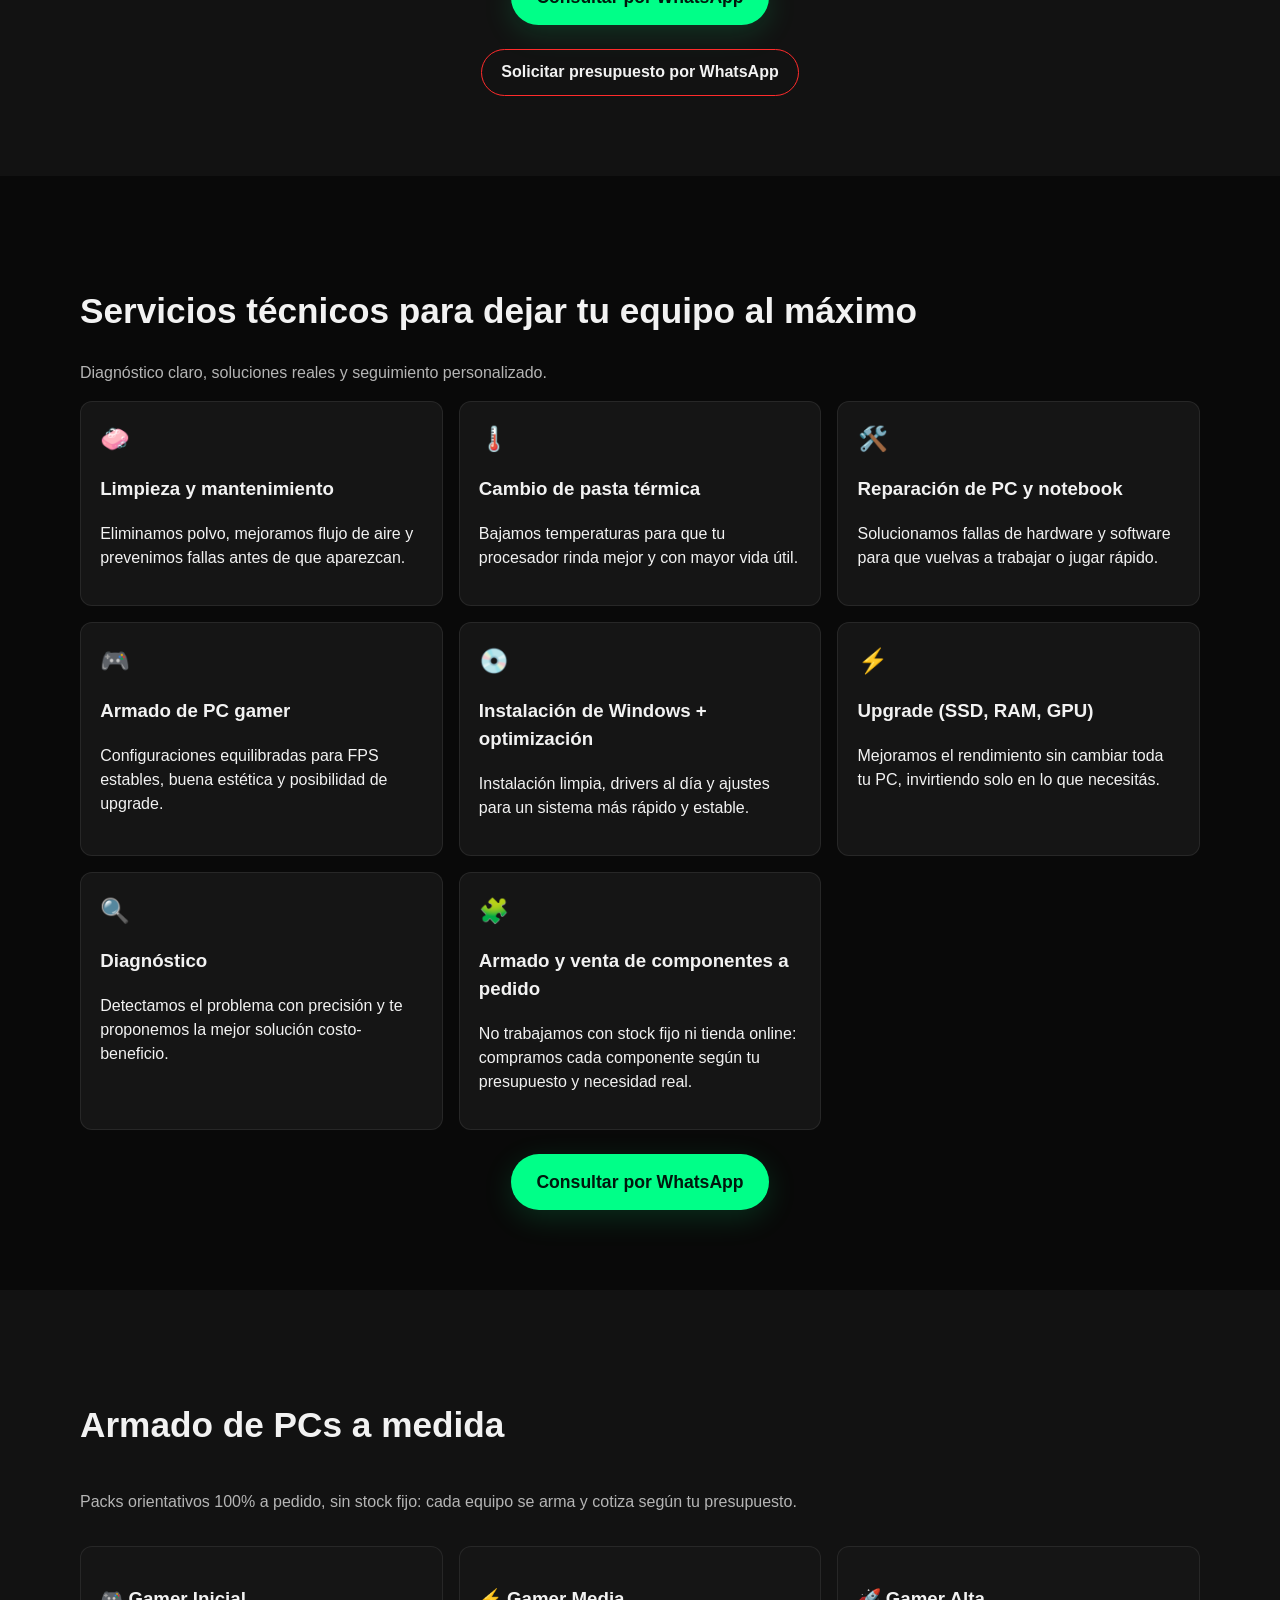
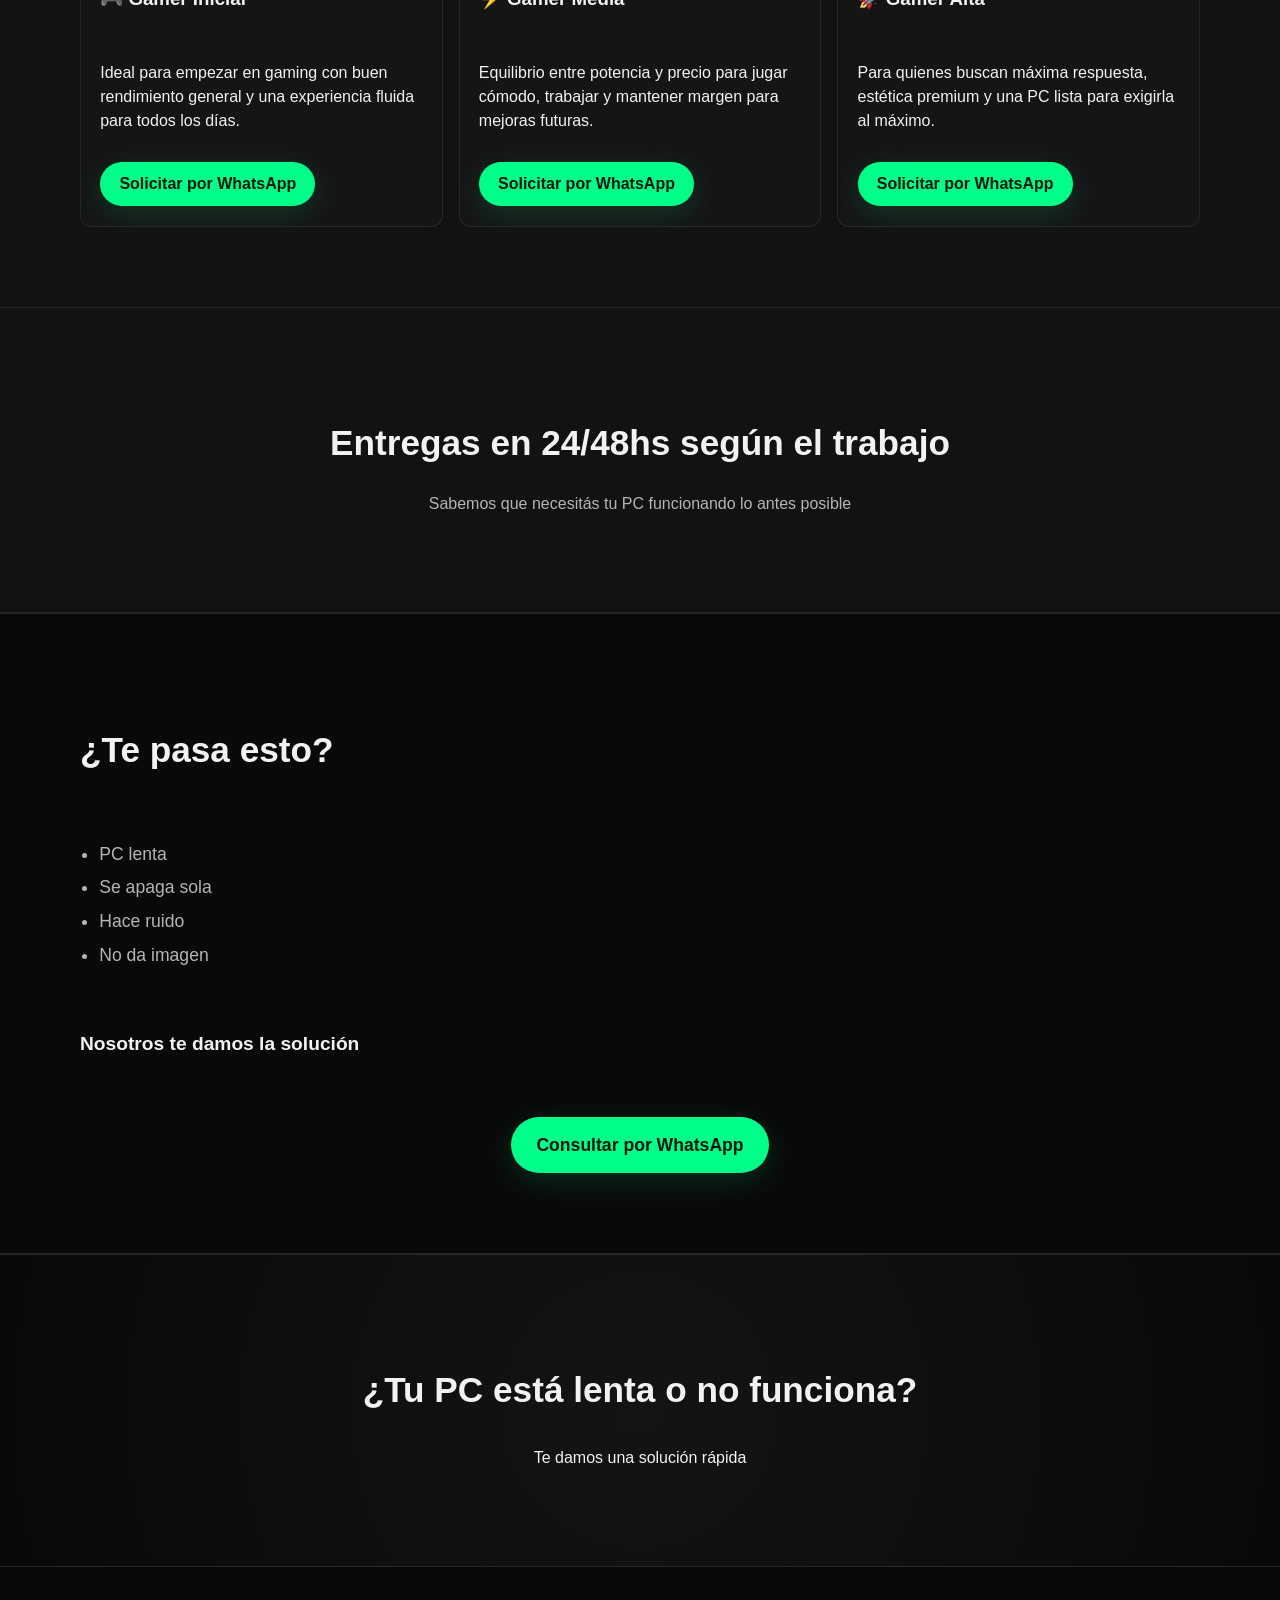
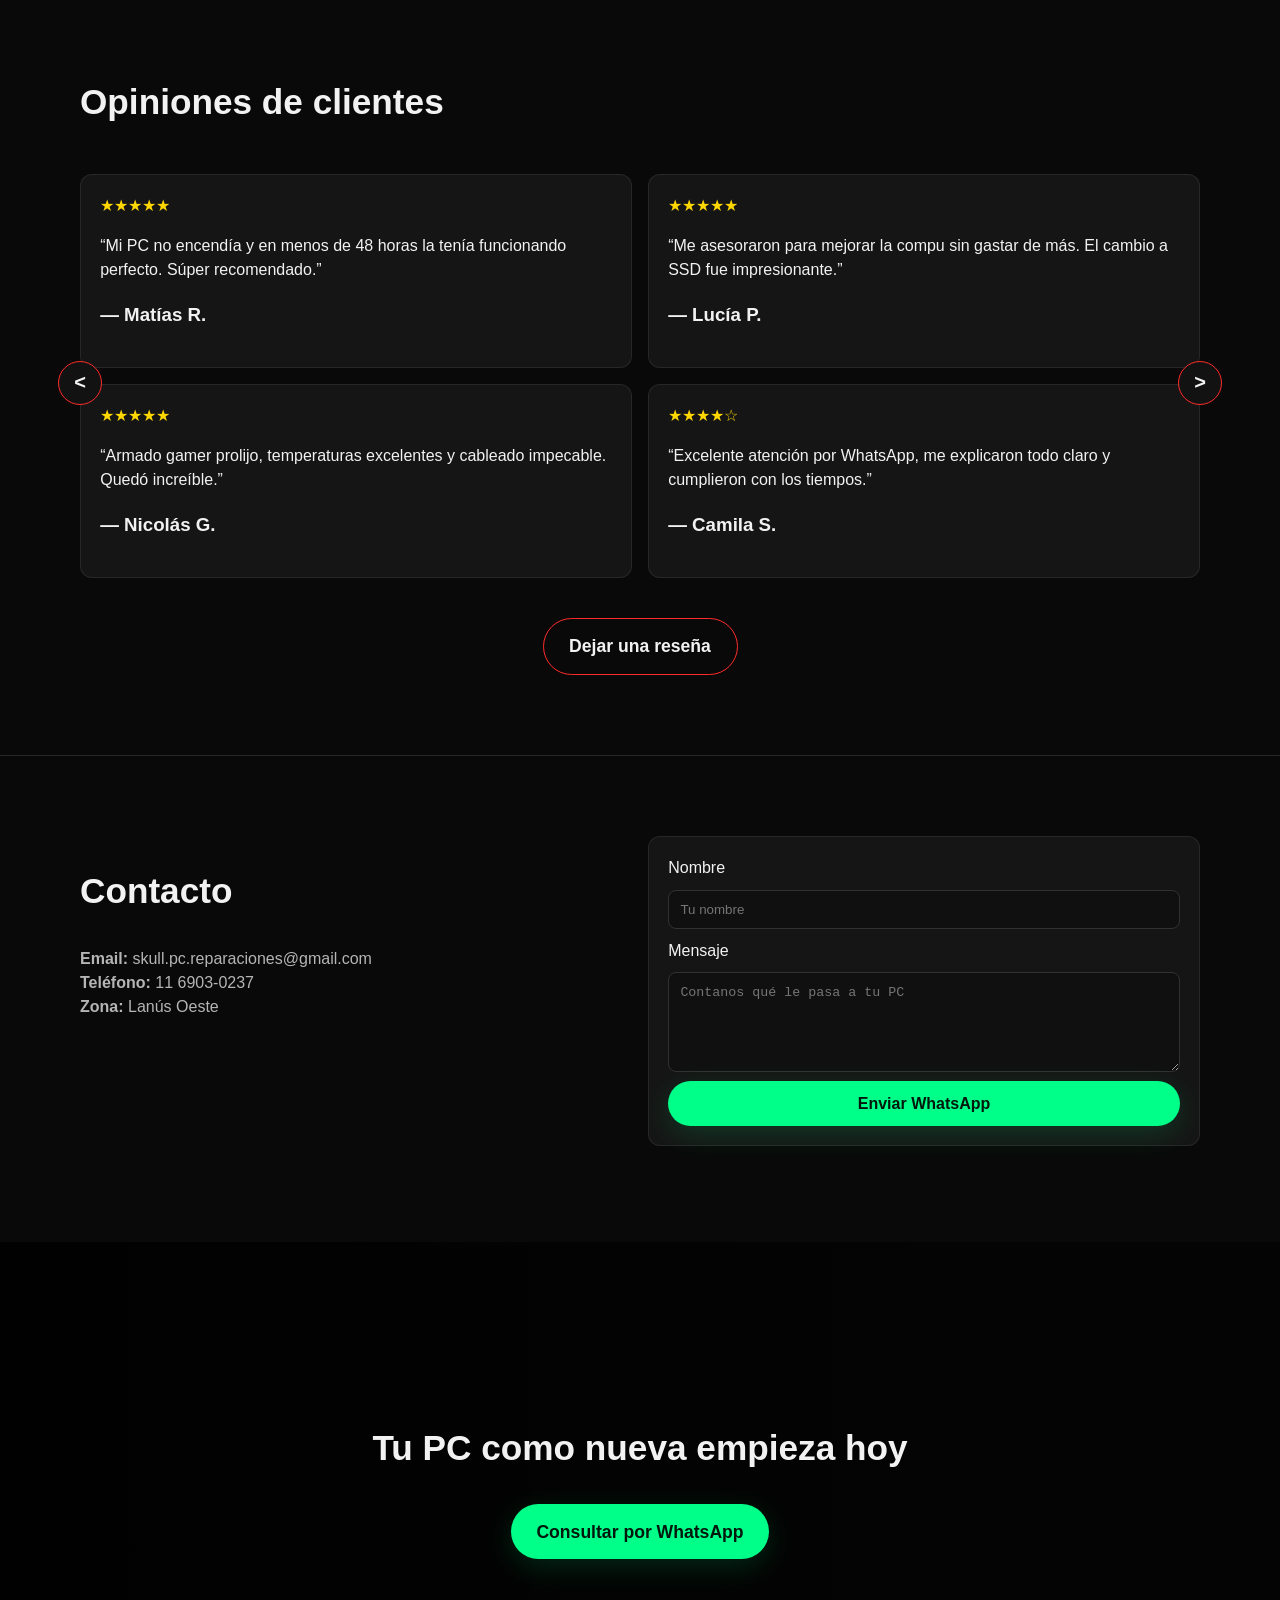
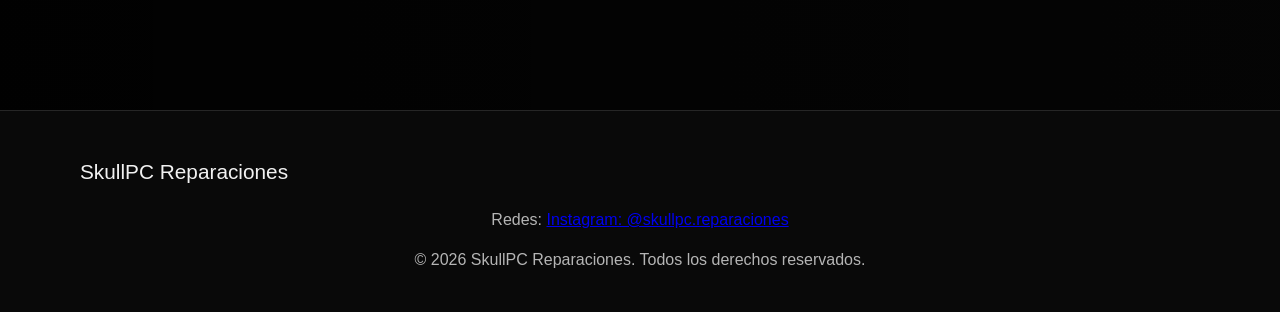
==== commit 9346b9b5: "Update index" ====
--- a/index.html
+++ b/index.html
@@ -9,6 +9,9 @@
     <link rel="stylesheet" href="styles.css">
     <link rel="icon" href="img/favicon.png" type="image/png">
     <link rel="shortcut icon" href="img/favicon.png">
+    <meta http-equiv="Content-Security-Policy" content="default-src 'self'; img-src 'self' https: data:; style-src 'self' 'unsafe-inline' https://fonts.googleapis.com; font-src https://fonts.gstatic.com; script-src 'self'; connect-src 'self'; frame-ancestors 'none'; base-uri 'self'; form-action 'self'">
+    <meta http-equiv="Referrer-Policy" content="strict-origin-when-cross-origin">
+    <meta http-equiv="X-Content-Type-Options" content="nosniff">
   </head>
   <body>
     <header class="site-header" id="header">      
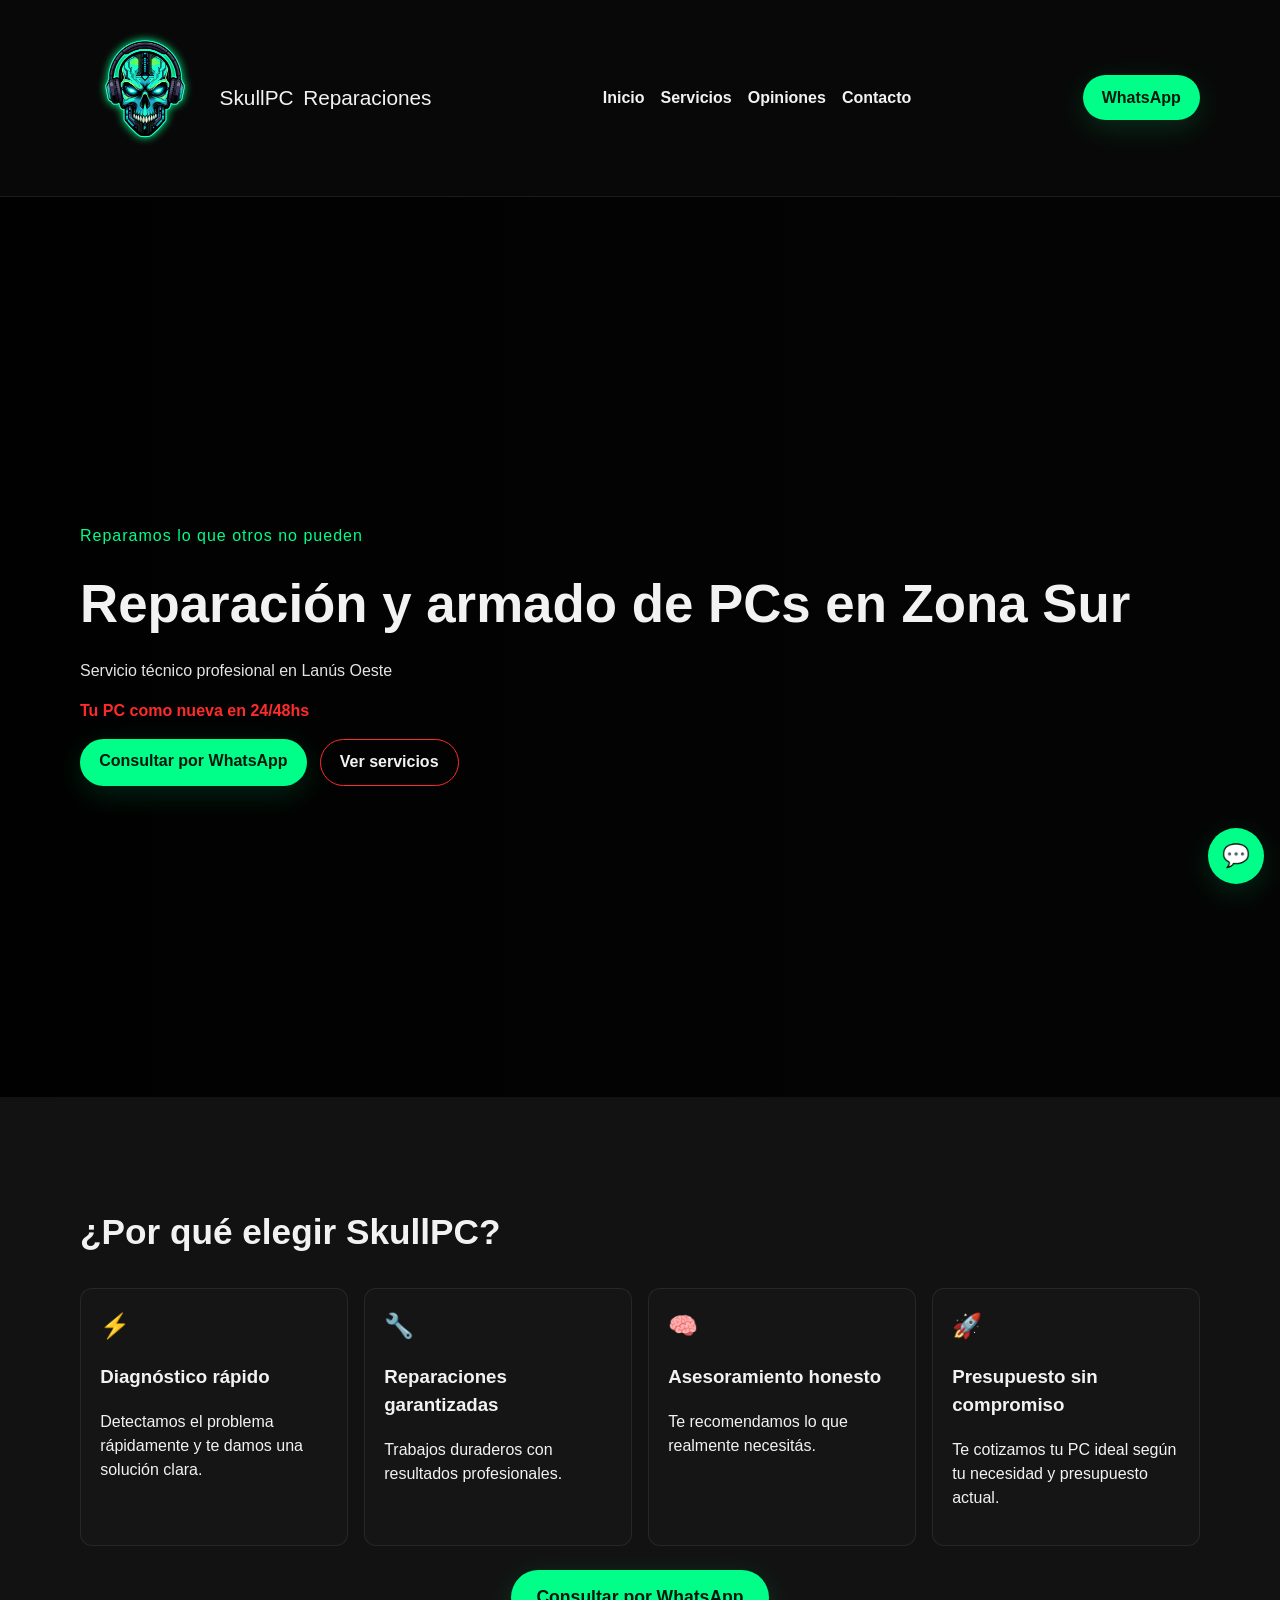
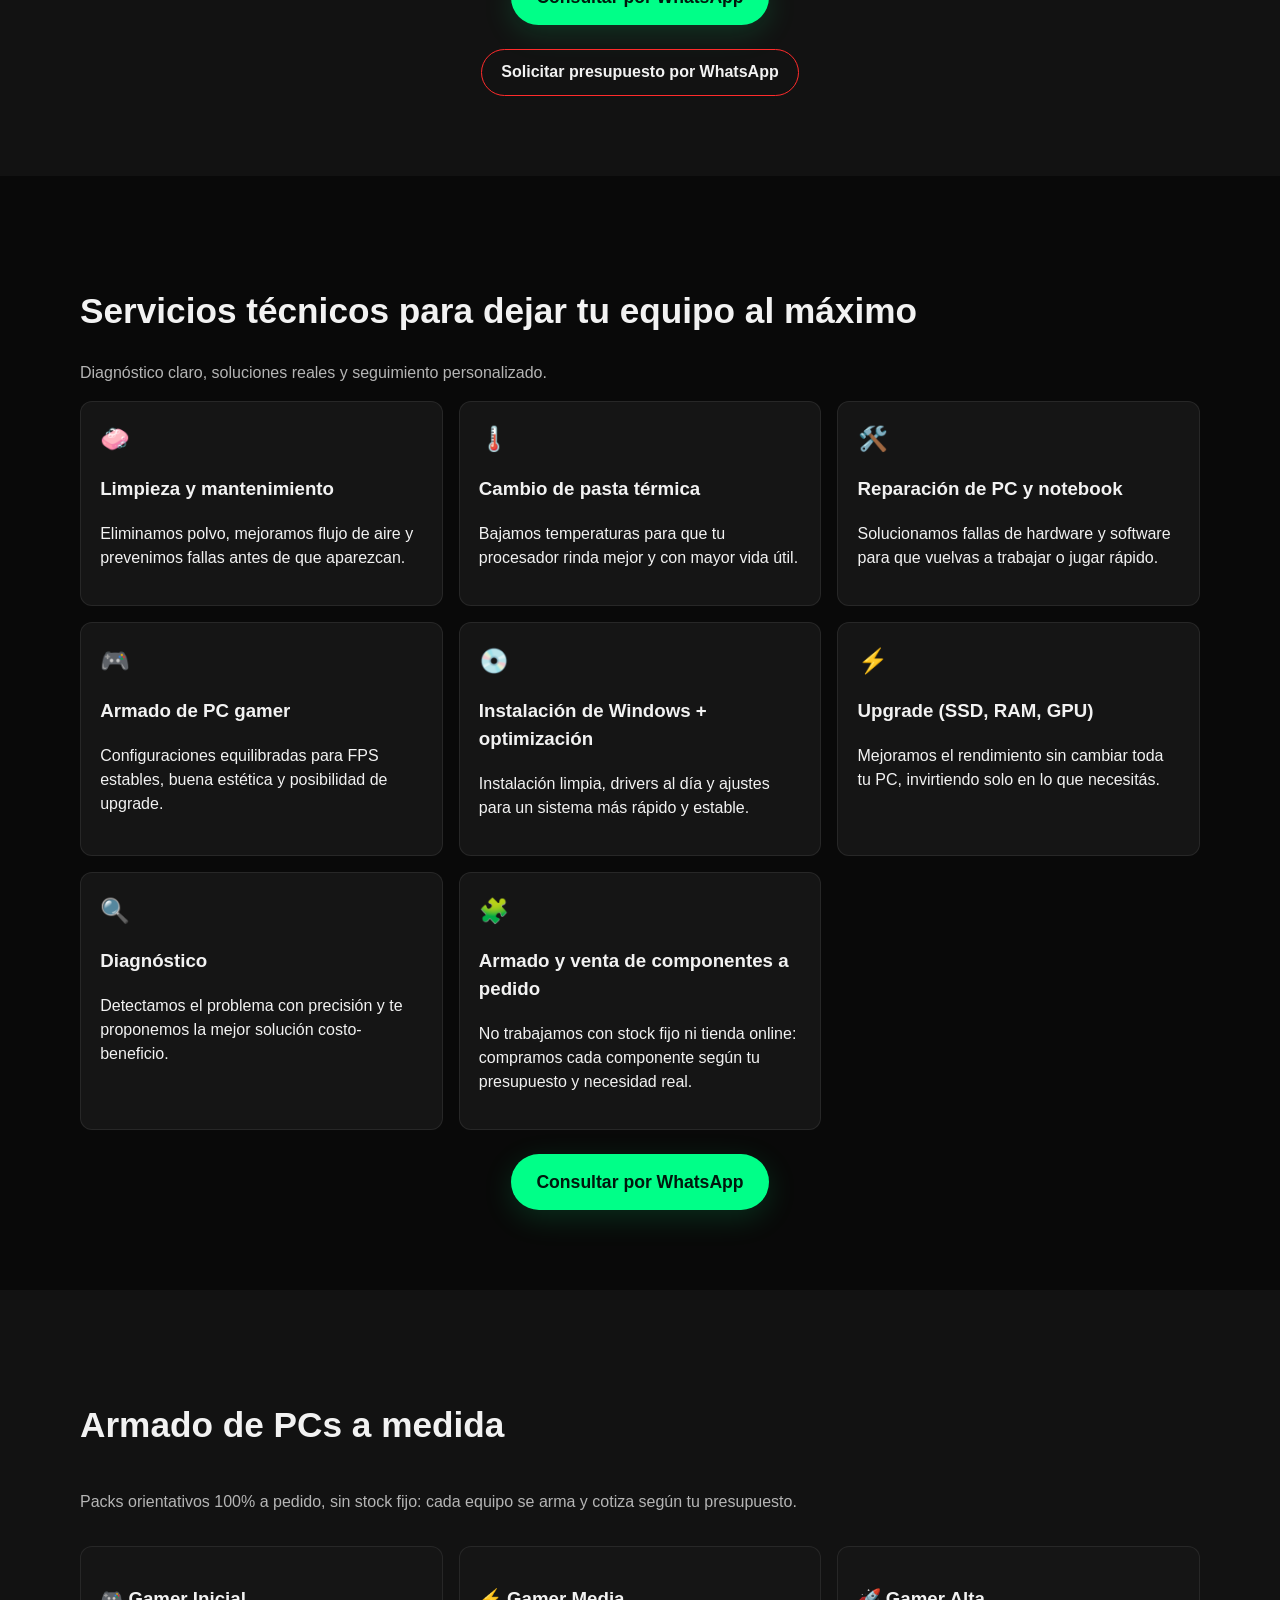
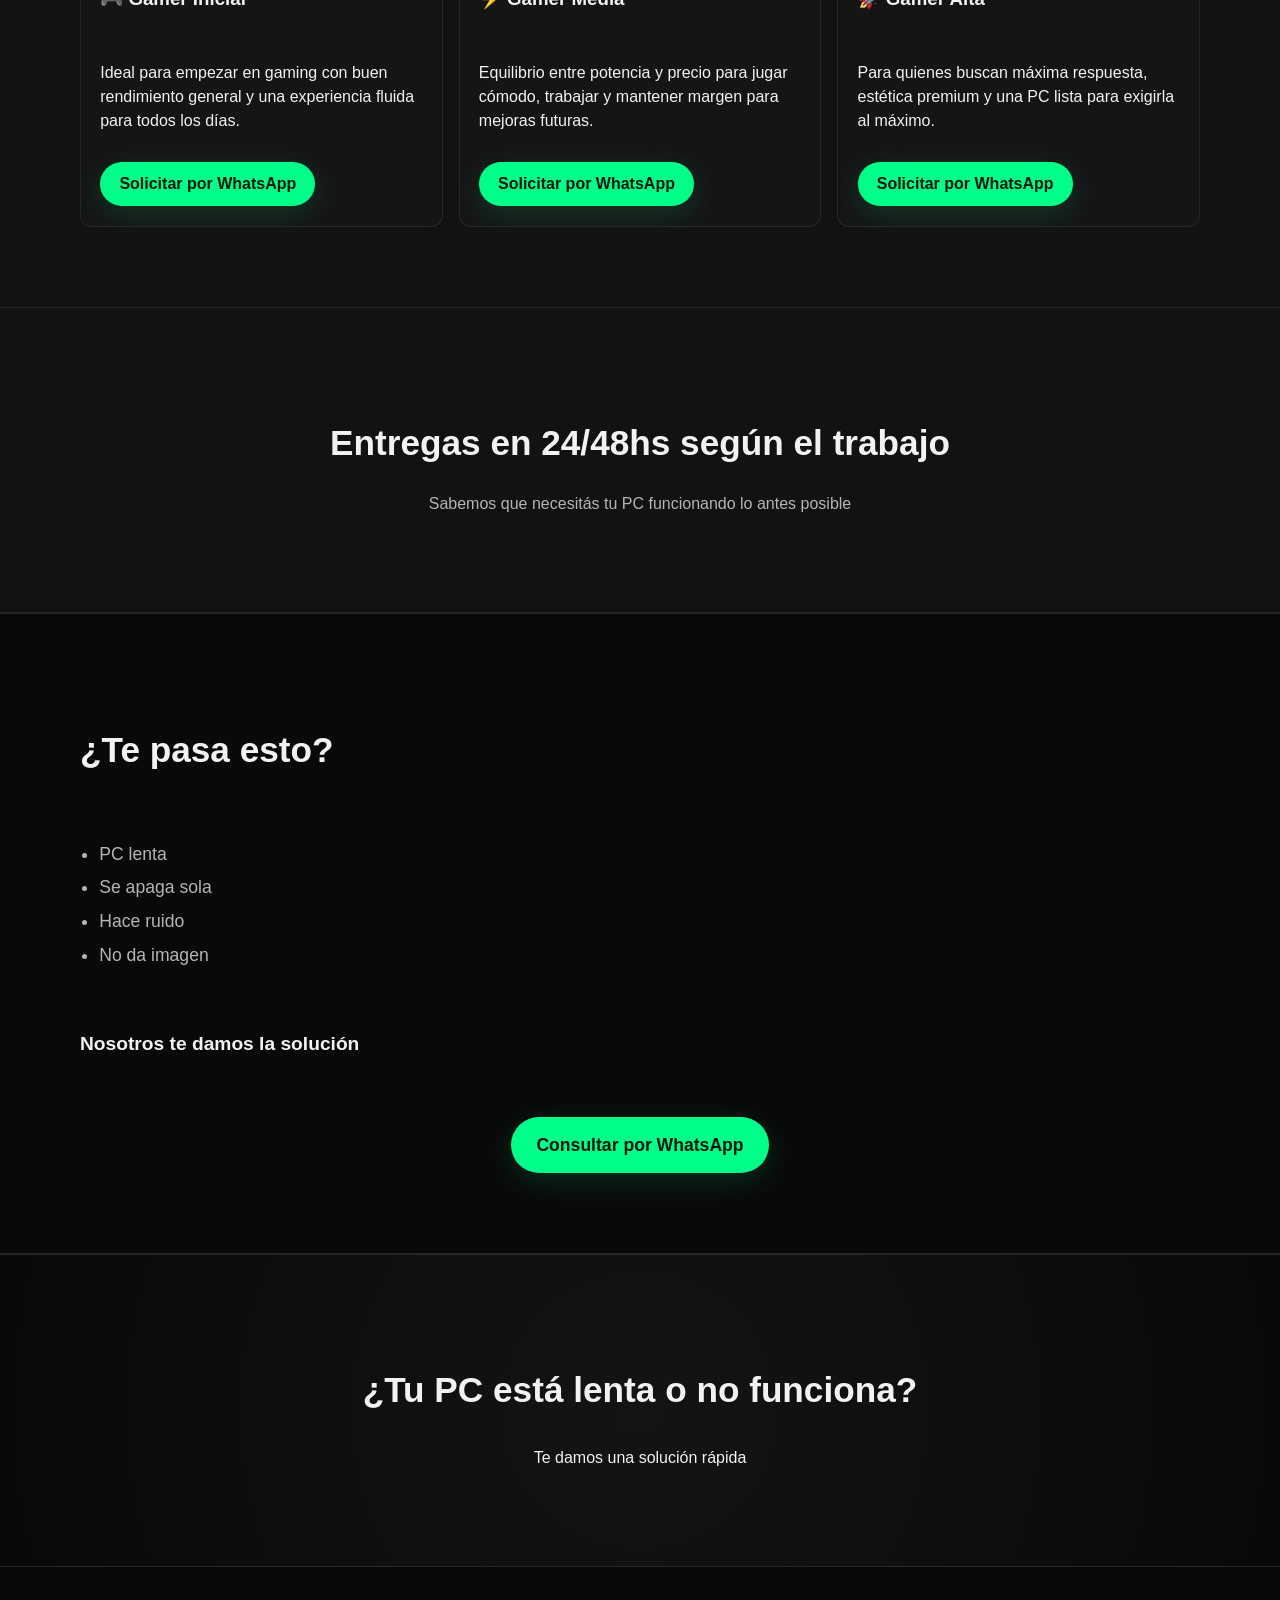
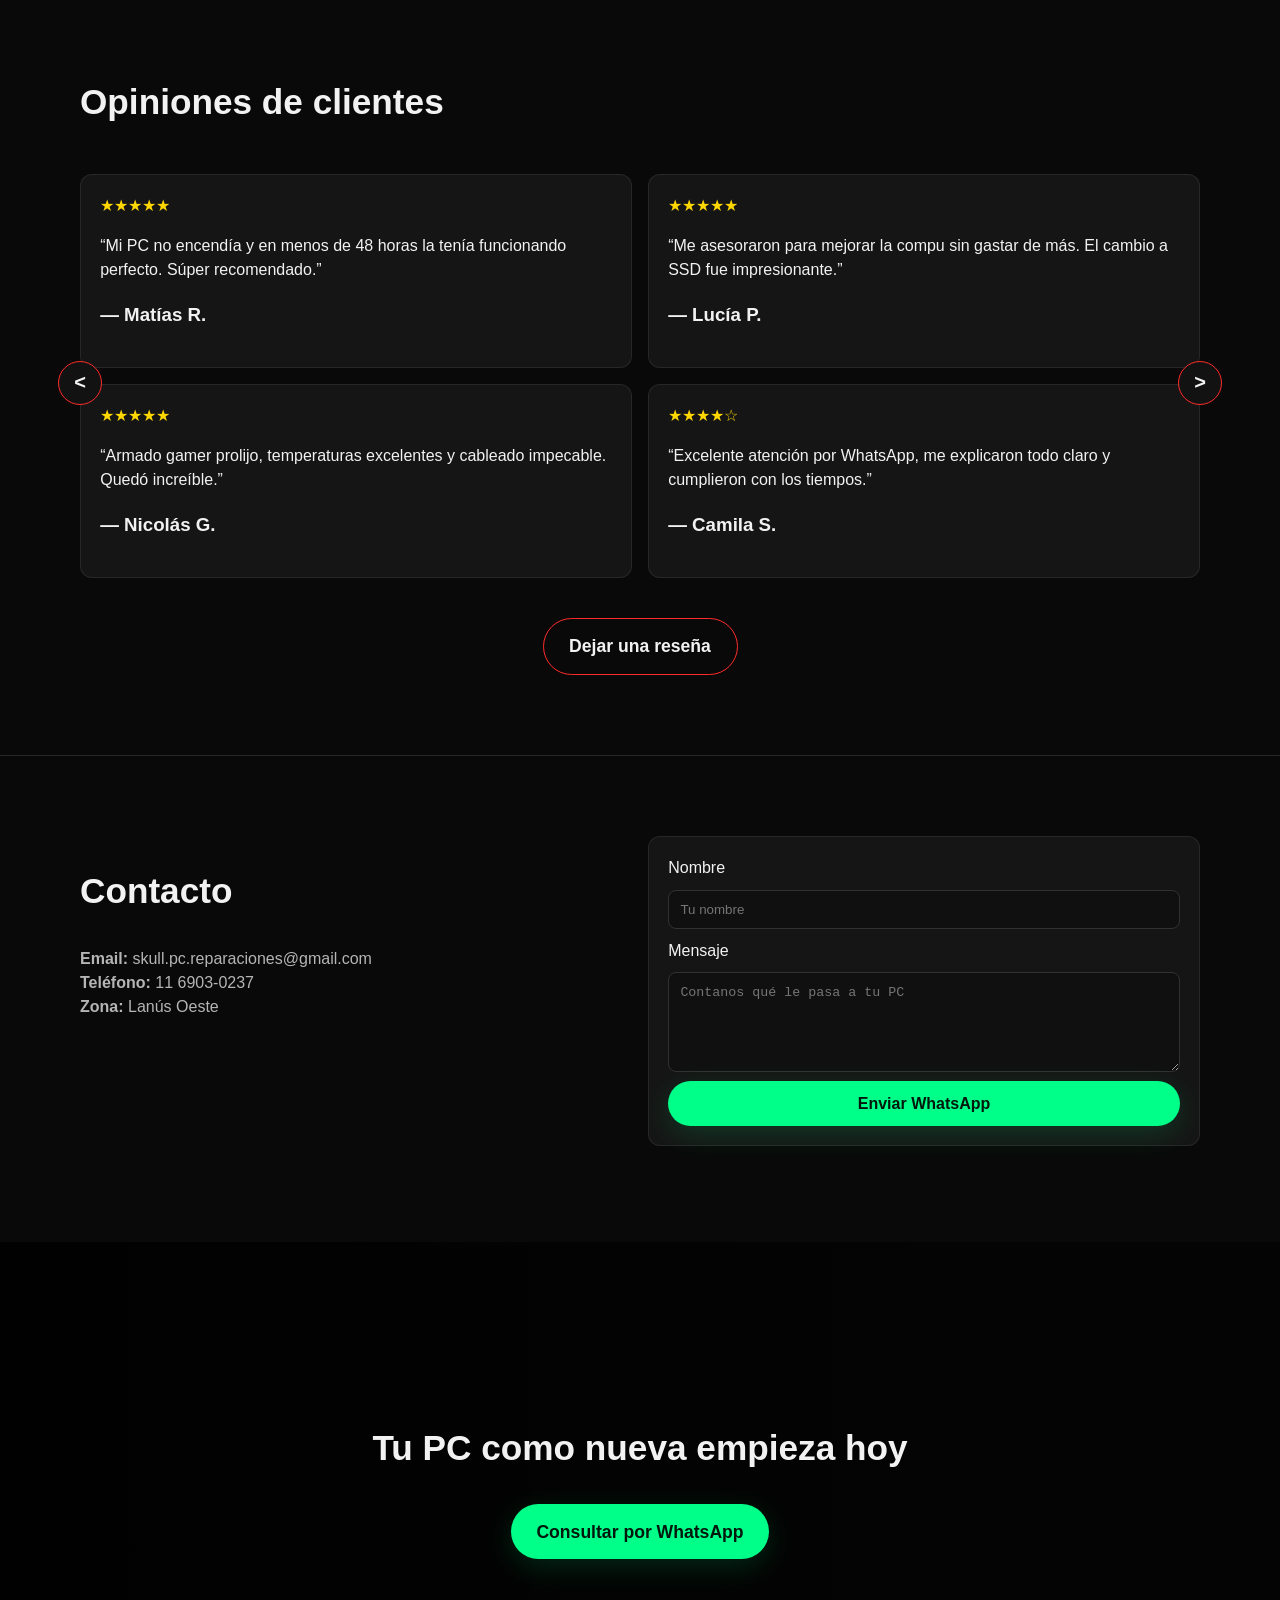
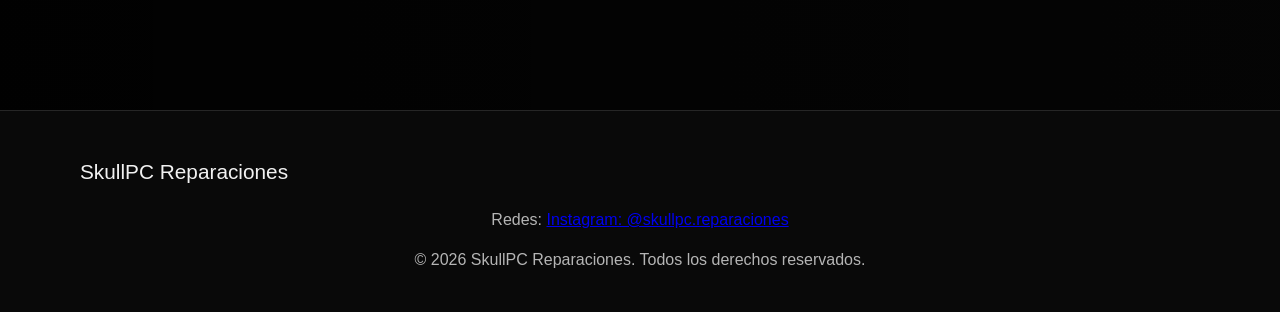
==== commit da559e77: "Update index.html" ====
--- a/index.html
+++ b/index.html
@@ -7,7 +7,7 @@
     <link rel="preconnect" href="https://fonts.gstatic.com" crossorigin="">
     <link href="https://fonts.googleapis.com/css2?family=Orbitron:wght@500;700;900&amp;family=Rajdhani:wght@400;500;700&amp;display=swap" rel="stylesheet">
     <link rel="stylesheet" href="styles.css">
-    <link rel="icon" href="img/favicon.png" type="image/png">
+    <link rel="icon" href="img/favicon.png?v=2" type="image/png">
     <link rel="shortcut icon" href="img/favicon.png">
     <meta http-equiv="Content-Security-Policy" content="default-src 'self'; img-src 'self' https: data:; style-src 'self' 'unsafe-inline' https://fonts.googleapis.com; font-src https://fonts.gstatic.com; script-src 'self'; connect-src 'self'; frame-ancestors 'none'; base-uri 'self'; form-action 'self'">
     <meta http-equiv="Referrer-Policy" content="strict-origin-when-cross-origin">
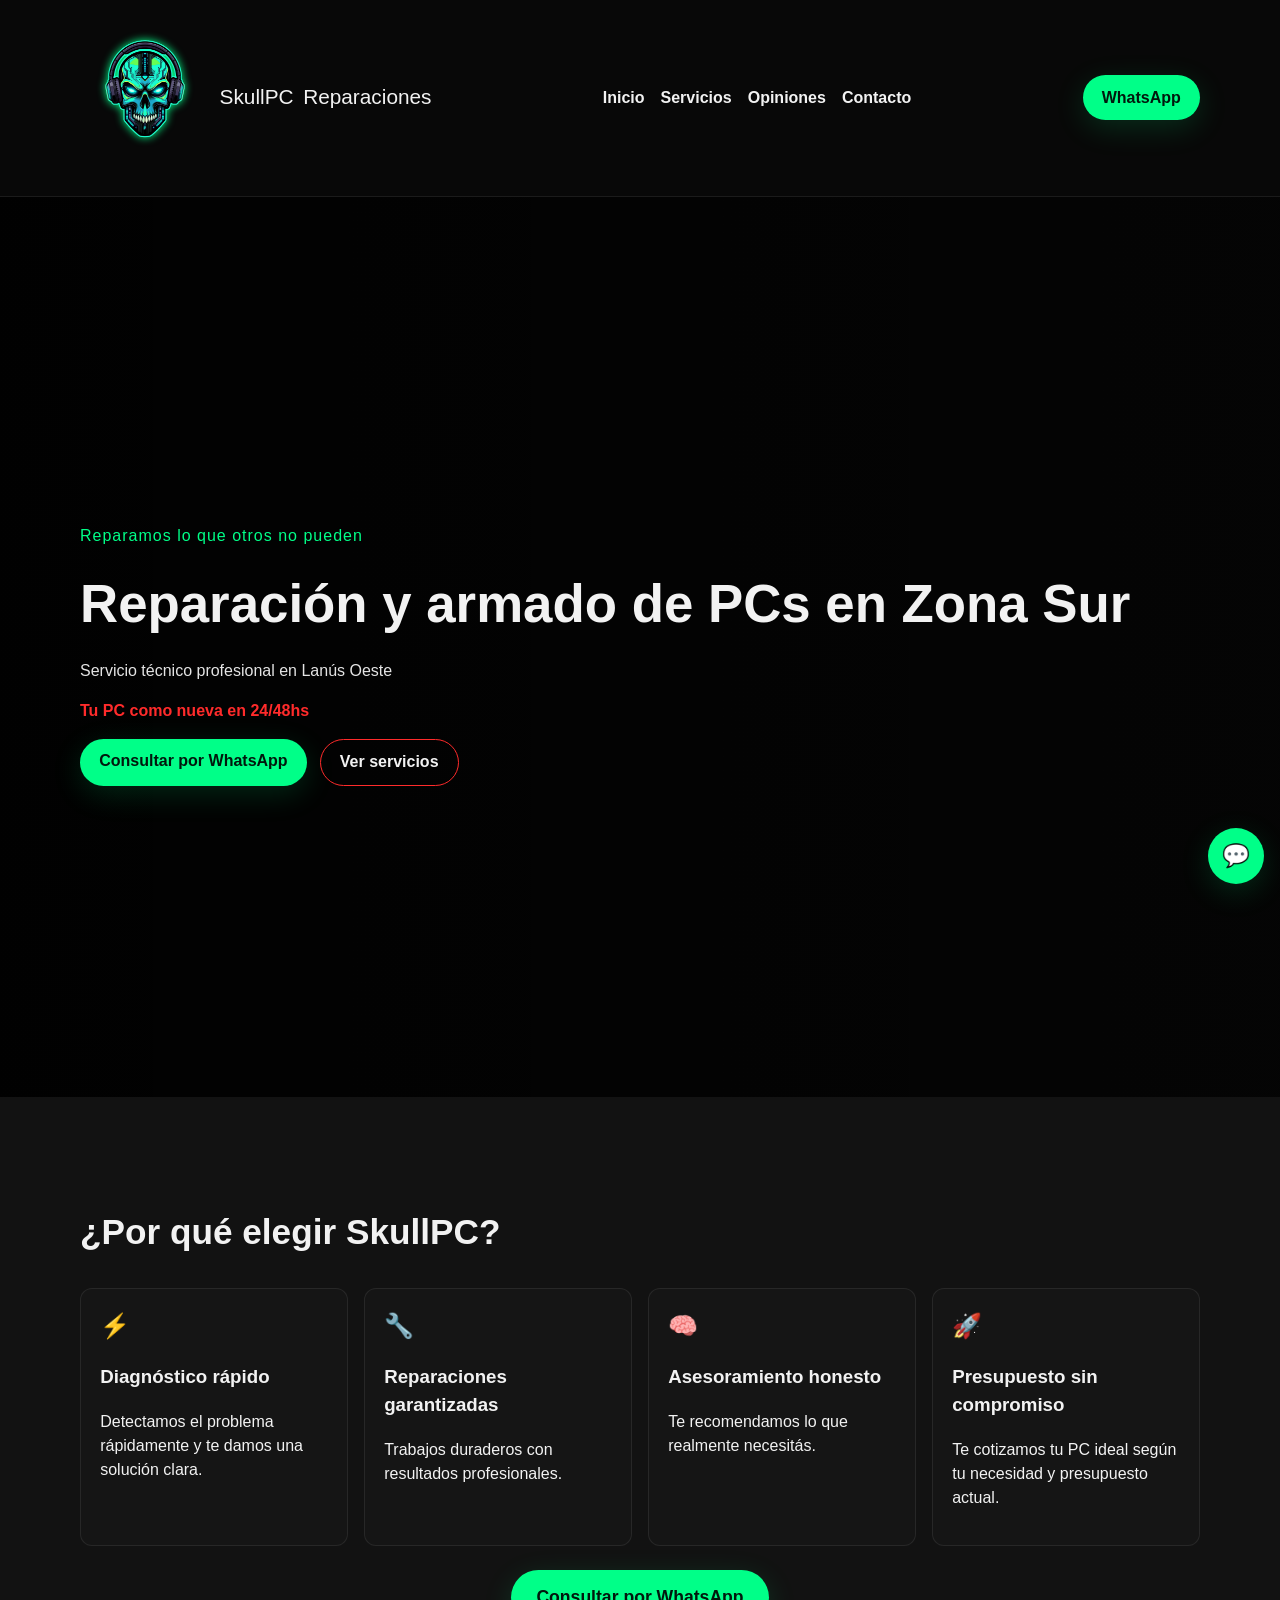
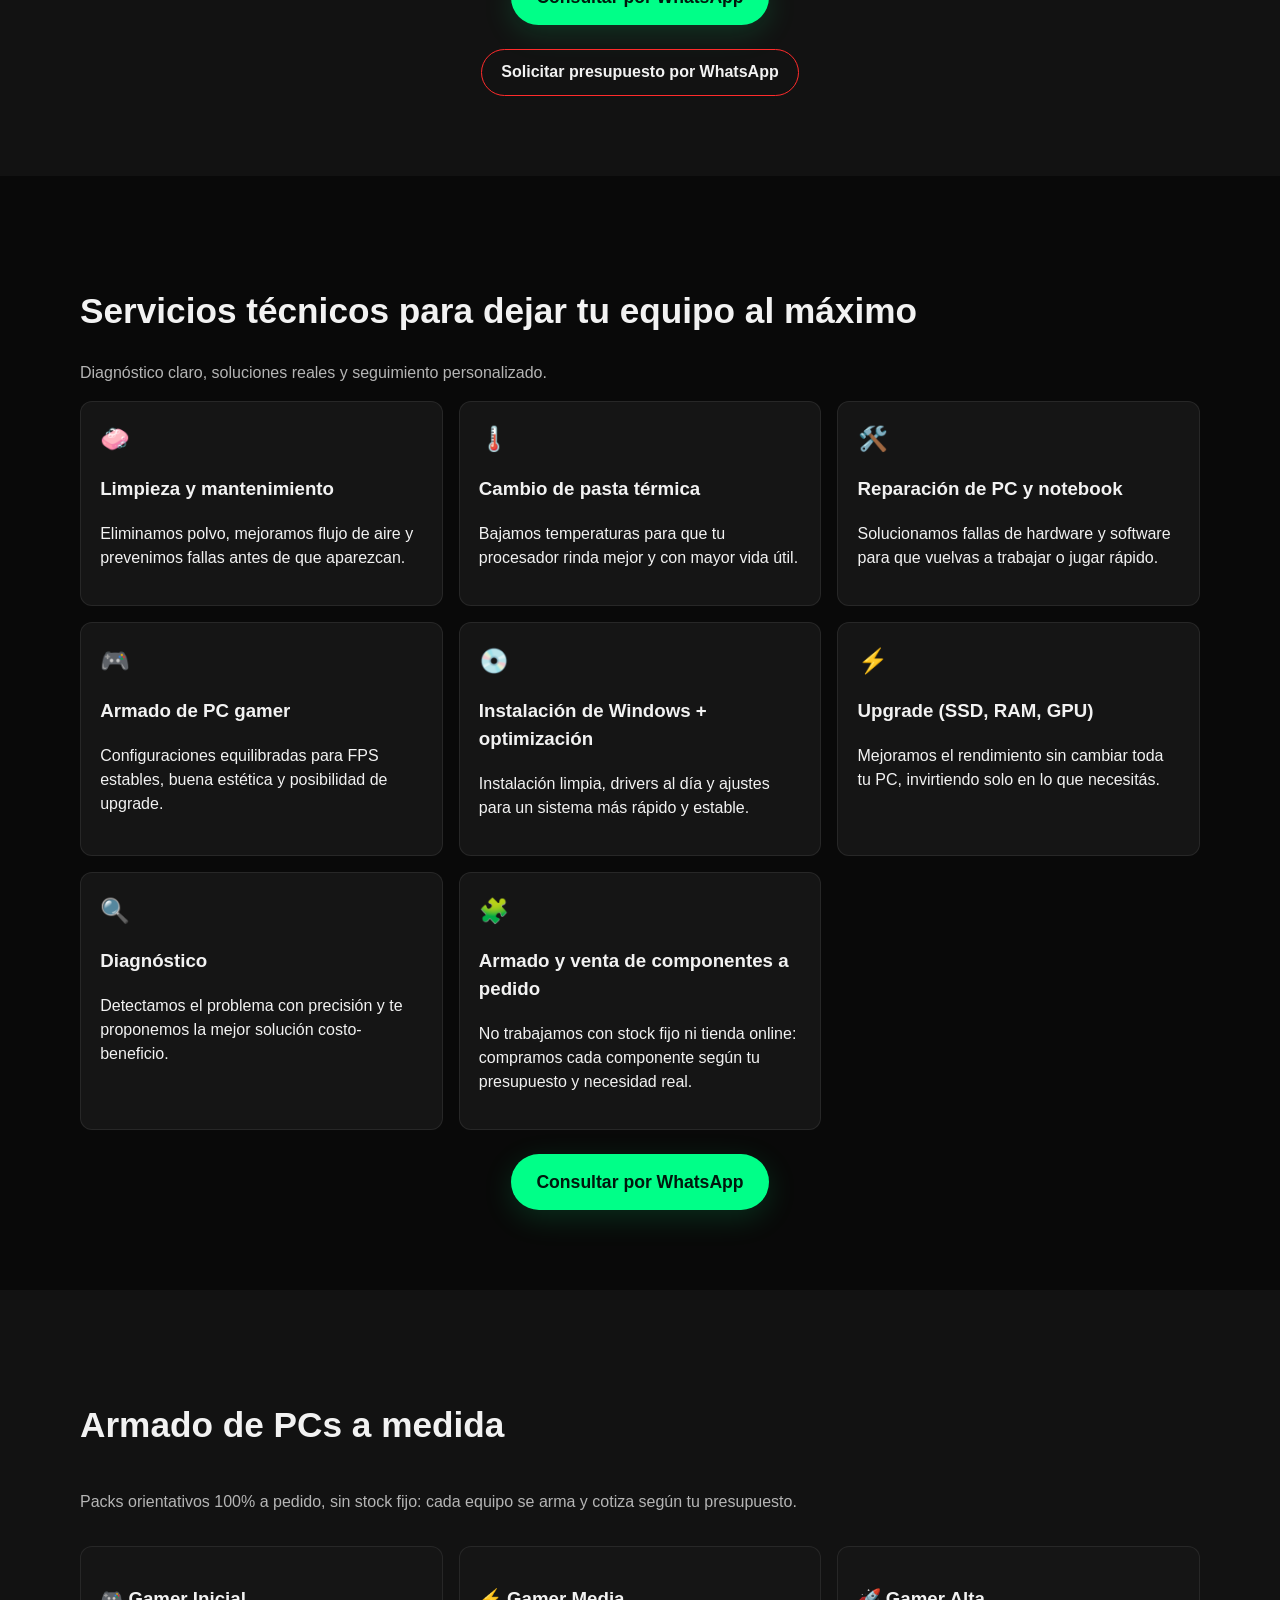
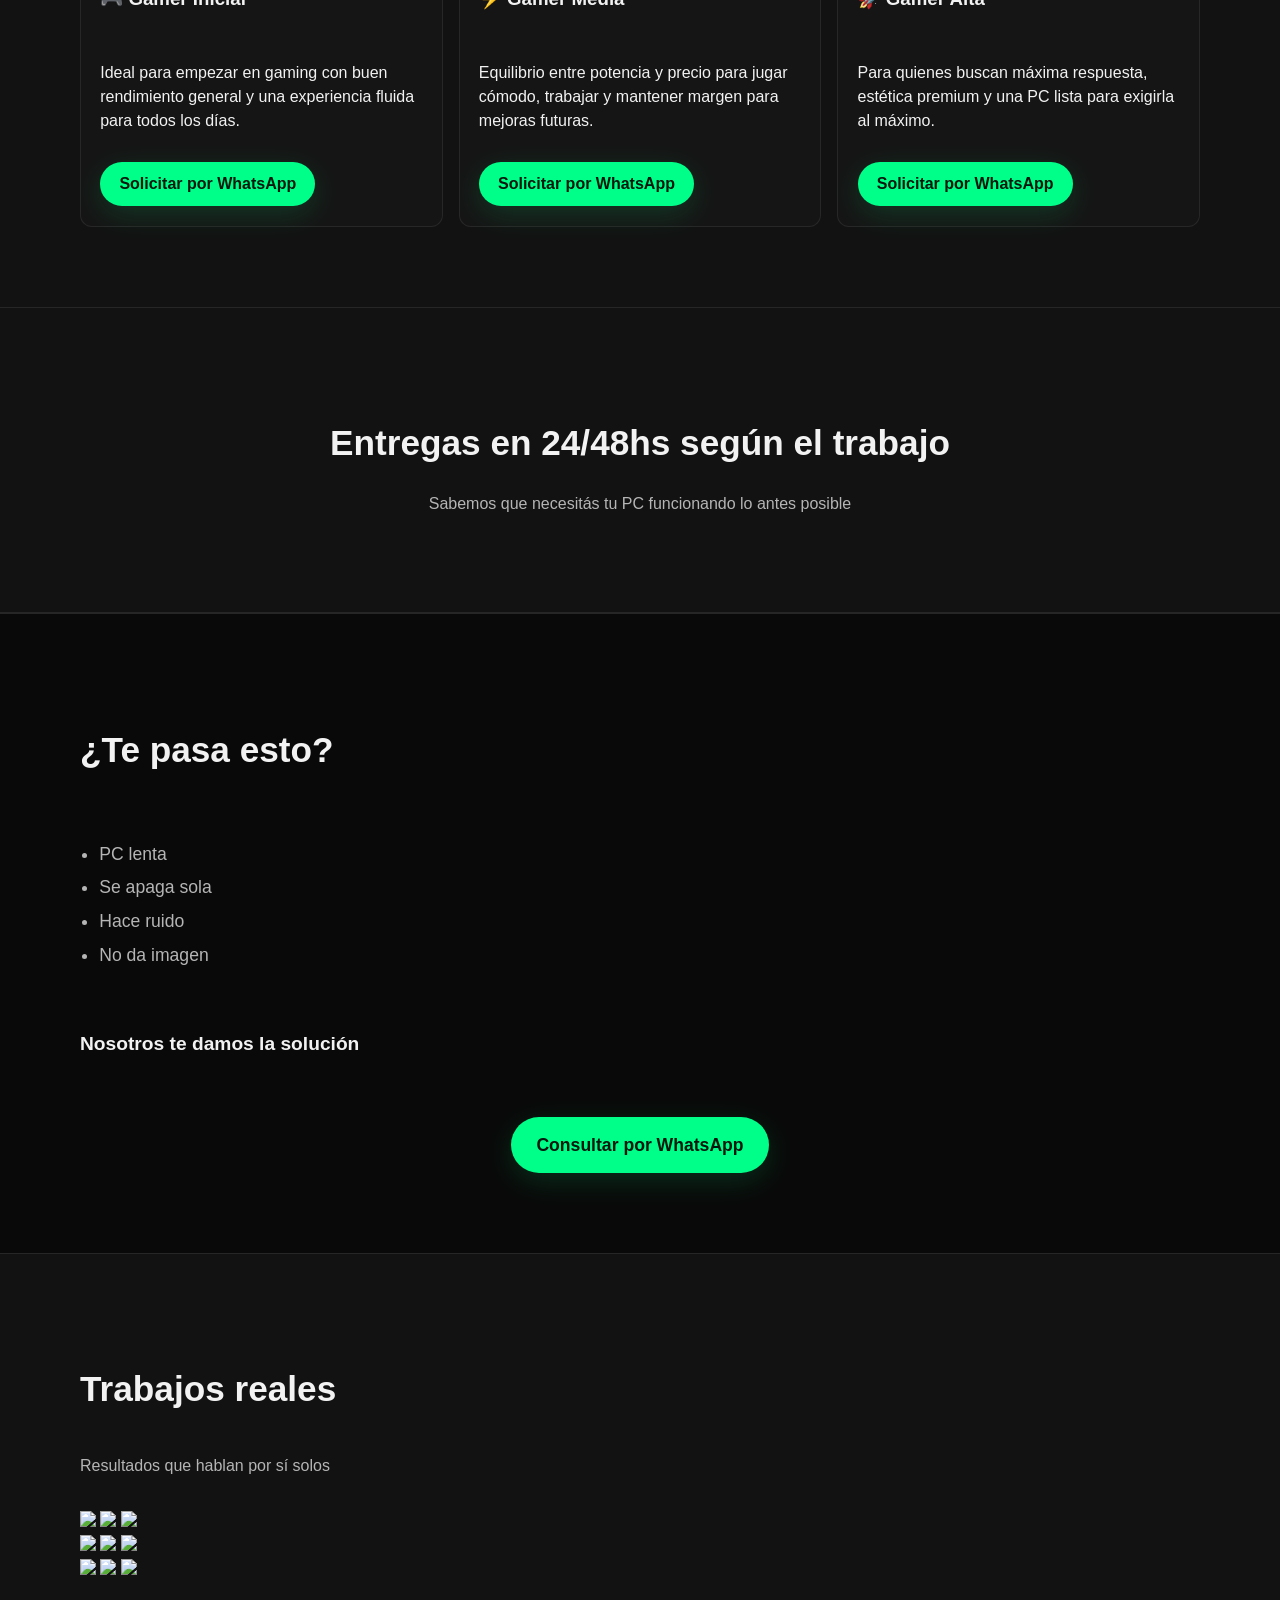
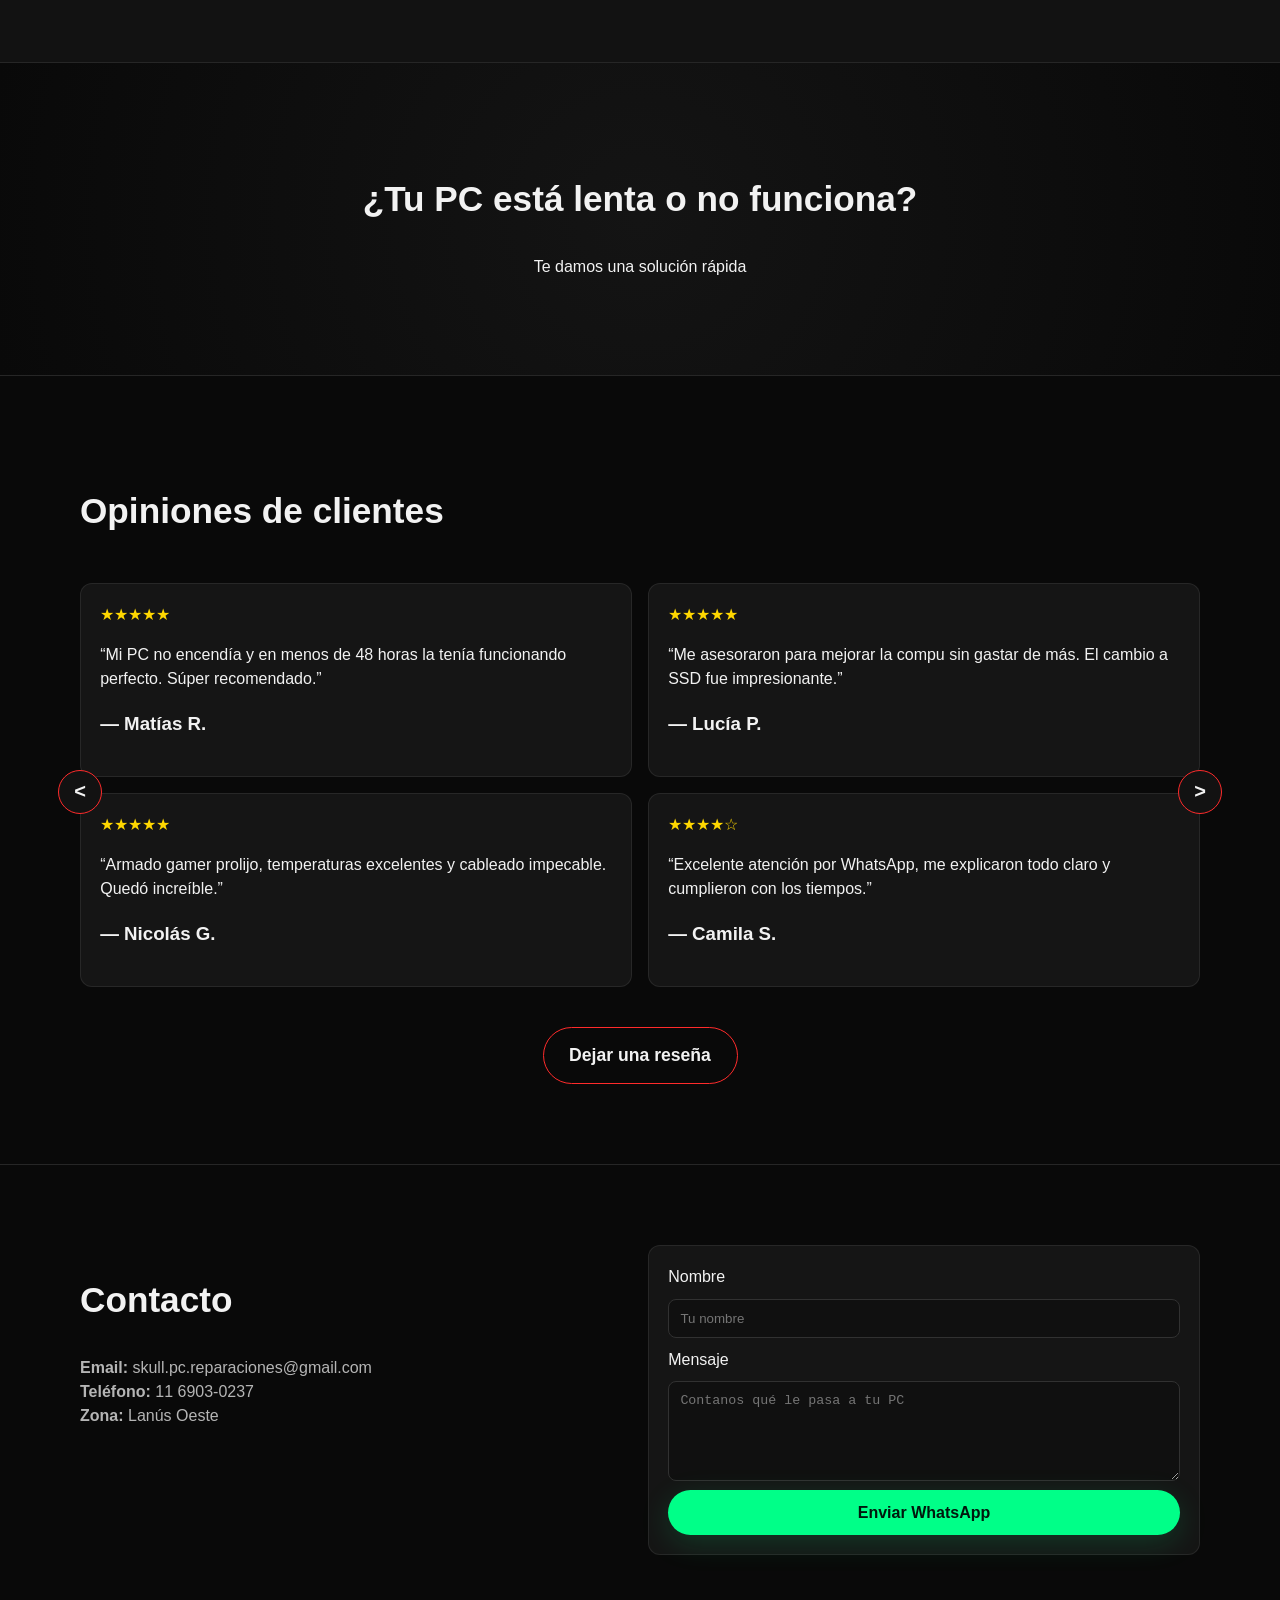
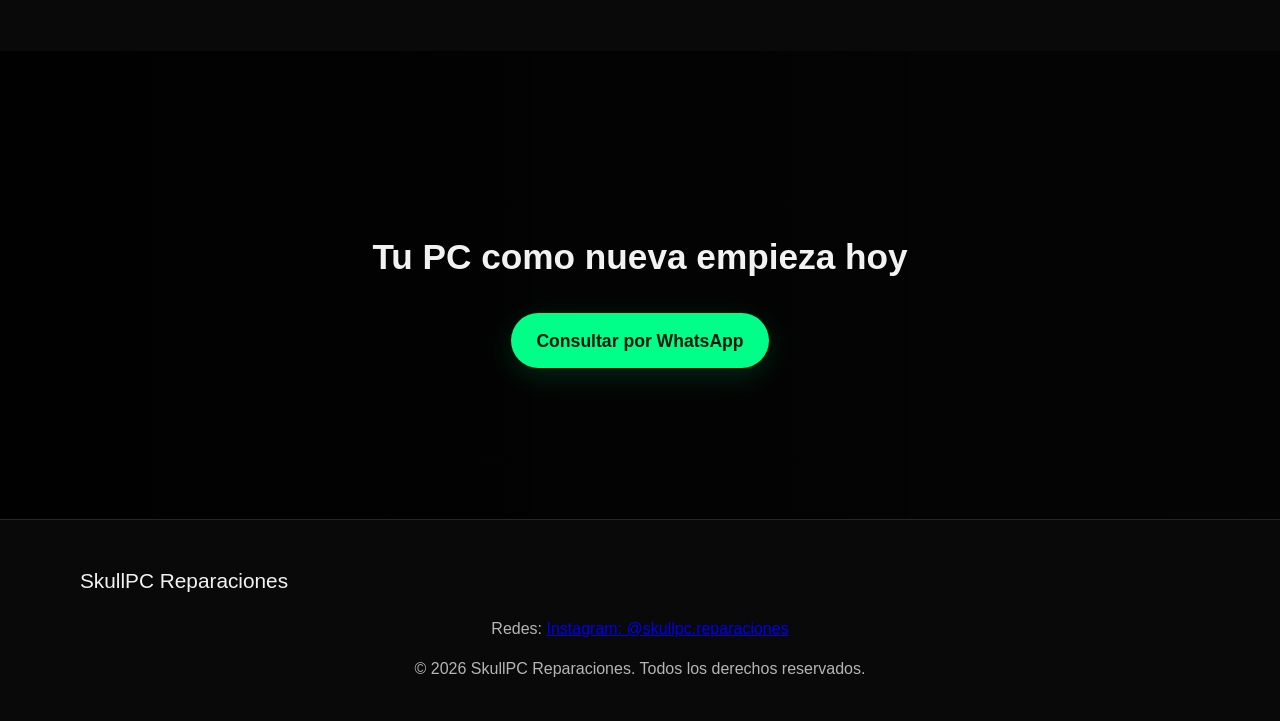
==== commit 6d4bcee8: "Update index.html" ====
--- a/index.html
+++ b/index.html
@@ -154,20 +154,40 @@
         </div>
       </section>
 
-      <!-- <section id="trabajos" class="section alt-bg">
-        <div class="container reveal visible">
-          <h2>Trabajos reales</h2>
-          <p class="section-lead">Resultados que hablan por sí solos</p>
-          <div class="gallery-grid">
-            <div class="gallery-item">Antes / Después #1</div>
-            <div class="gallery-item">Armado Gamer #2</div>
-            <div class="gallery-item">Limpieza Profunda #3</div>
-            <div class="gallery-item">Cambio SSD #4</div>
-            <div class="gallery-item">Reparación Notebook #5</div>
-            <div class="gallery-item">Setup Final #6</div>
-          </div>
-        </div>
-      </section> -->
+<section id="trabajos" class="section alt-bg">
+  <div class="container reveal visible">
+    <h2>Trabajos reales</h2>
+    <p class="section-lead">Resultados que hablan por sí solos</p>
+
+    <div class="carousel">
+  <div class="carousel-track">
+
+    <div class="slide">
+      <img src="img/trabajos/pc (1).jpeg">
+      <img src="img/trabajos/pc (2).jpeg">
+      <img src="img/trabajos/pc (3).jpeg">
+    </div>
+
+    <div class="slide">
+      <img src="img/trabajos/pc (4).jpg">
+      <img src="img/trabajos/pc (5).jpeg">
+      <img src="img/trabajos/pc (6).jpeg">
+    </div>
+
+     <div class="slide">
+      <img src="img/trabajos/pc (8).jpeg">
+      <img src="img/trabajos/pc (9).jpg">
+      <img src="img/trabajos/pc (10).jpg">
+    </div>
+
+  </div>
+
+  <div class="dots"></div>
+</div>
+    </div>
+
+  </div>
+</section>
 
 <section class="cta section">
         <div class="container reveal visible">
--- a/styles.css
+++ b/styles.css
@@ -10,13 +10,19 @@
 }
 
 * { box-sizing: border-box; }
-html { scroll-behavior: smooth; }
+html {
+  scroll-behavior: smooth;
+  width: 100%;
+  overflow-x: clip;
+}
 body {
   margin: 0;
   font-family: 'Rajdhani', sans-serif;
   background: var(--bg);
   color: var(--text);
   line-height: 1.5;
+  width: 100%;
+  overflow-x: clip;
 }
 
 .logo-img {
@@ -63,6 +69,9 @@
 
 .header-content { display: flex; align-items: center; justify-content: space-between; gap: 1rem; padding: 0.8rem 0; }
 .logo { display: flex; align-items: center; gap: 0.6rem; color: var(--text); text-decoration: none; font-size: 1.30rem; }
+.logo span {
+  line-height: 1.1;
+}
 .logo-placeholder {
   display: inline-grid;
   place-items: center;
@@ -372,6 +381,74 @@
   .before-after-grid { grid-template-columns: repeat(2, 1fr); }
 }
 
+@media (max-width: 640px) {
+  .container {
+    width: min(1120px, 94%);
+  }
+
+  .section {
+    padding: 3.6rem 0;
+  }
+
+  .header-content {
+    flex-wrap: wrap;
+    justify-content: center;
+    gap: 0.75rem;
+    padding: 0.45rem 0;
+  }
+
+  .logo {
+    width: 100%;
+    justify-content: center;
+    text-align: center;
+    font-size: 1.05rem;
+    gap: 0.45rem;
+    flex-wrap: wrap;
+  }
+
+  .logo-img {
+    height: 78px;
+  }
+
+  .site-header.scrolled .logo-img {
+    height: 54px;
+  }
+
+  .main-nav.open ul {
+    right: 3%;
+    left: 3%;
+    top: 132px;
+  }
+
+  .header-whatsapp,
+  .hero-actions .btn,
+  .section-action .btn,
+  .pack-card .btn {
+    display: block;
+    width: 100%;
+    max-width: 100%;
+    text-align: center;
+  }
+
+  .hero-content,
+  .main-nav,
+  .main-nav.open ul {
+    max-width: 100%;
+  }
+
+  .hero {
+    min-height: 86vh;
+  }
+
+  h1 {
+    font-size: clamp(1.8rem, 8vw, 2.4rem);
+  }
+
+  .problem-list {
+    font-size: 1rem;
+  }
+}
+
 
 .packs-grid {
   display: grid;
@@ -391,4 +468,3 @@
 @media (min-width: 900px) {
   .packs-grid { grid-template-columns: repeat(3, 1fr); }
 }
-
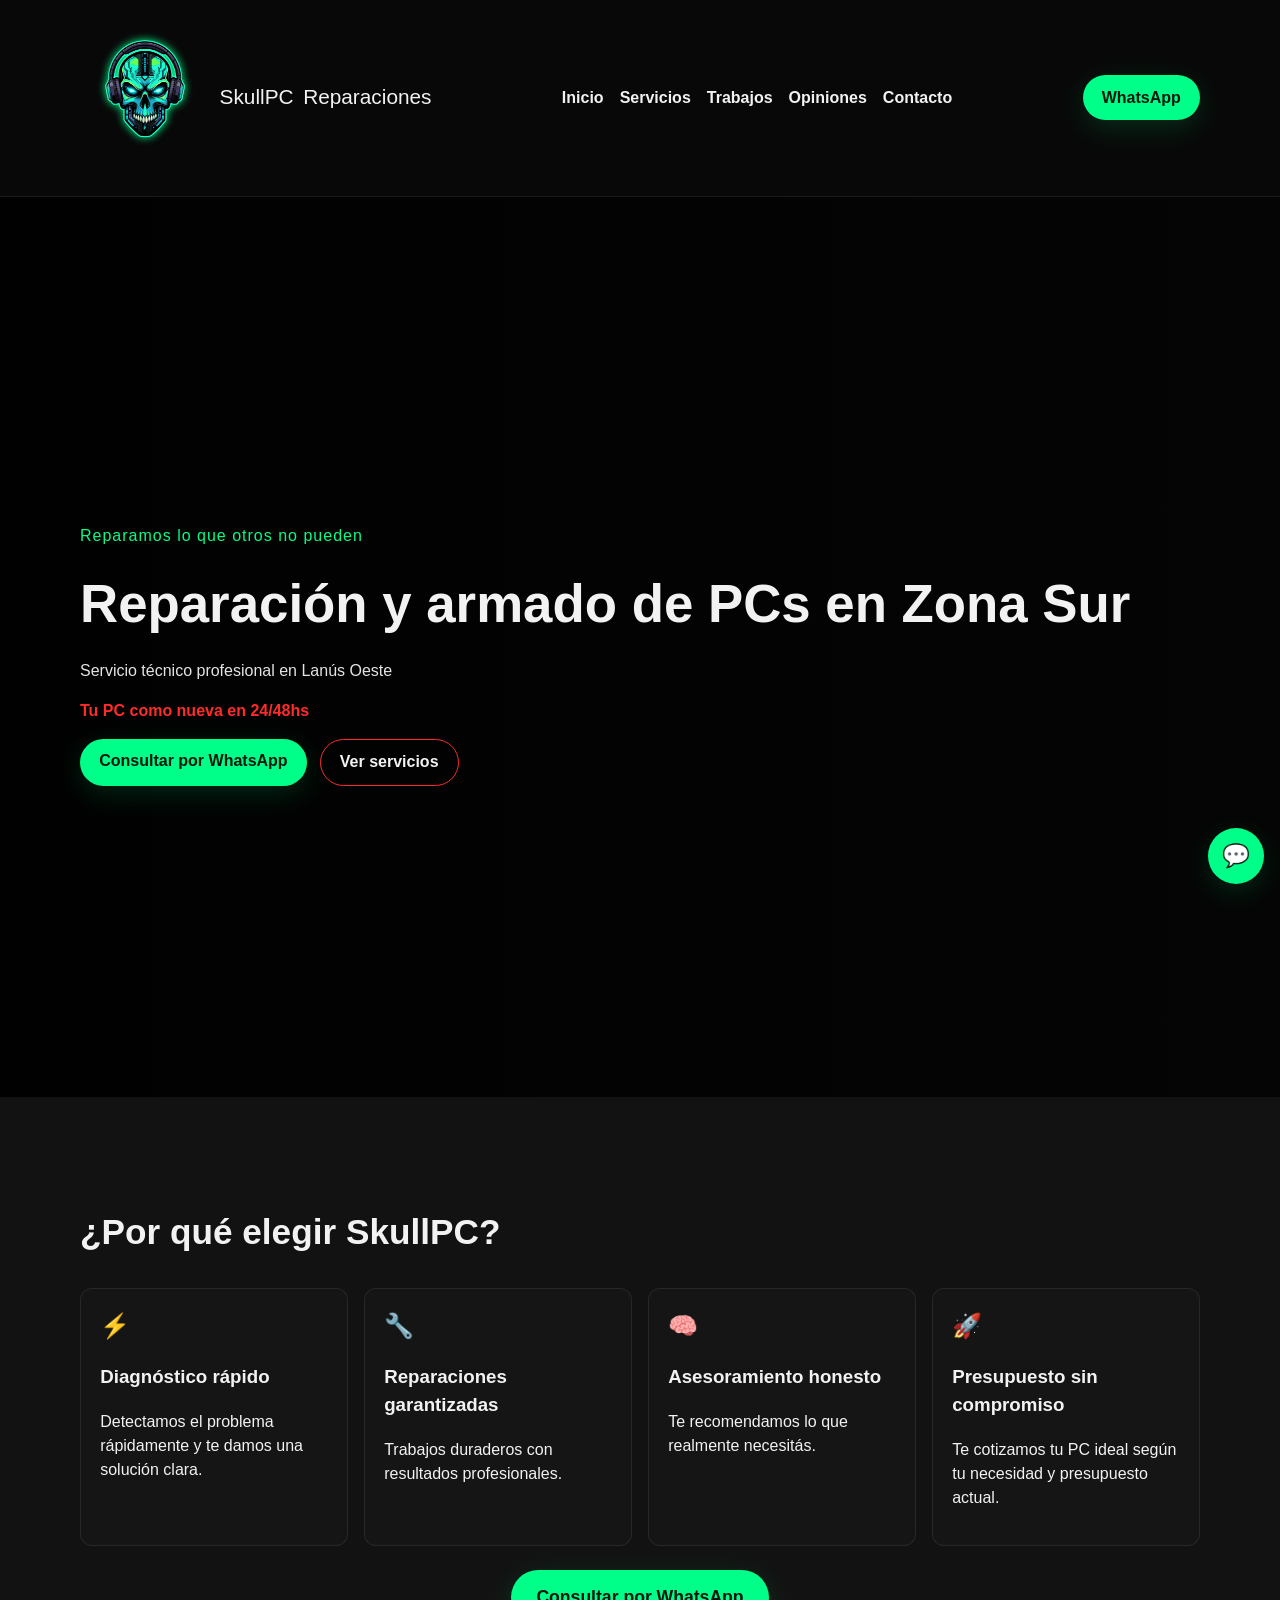
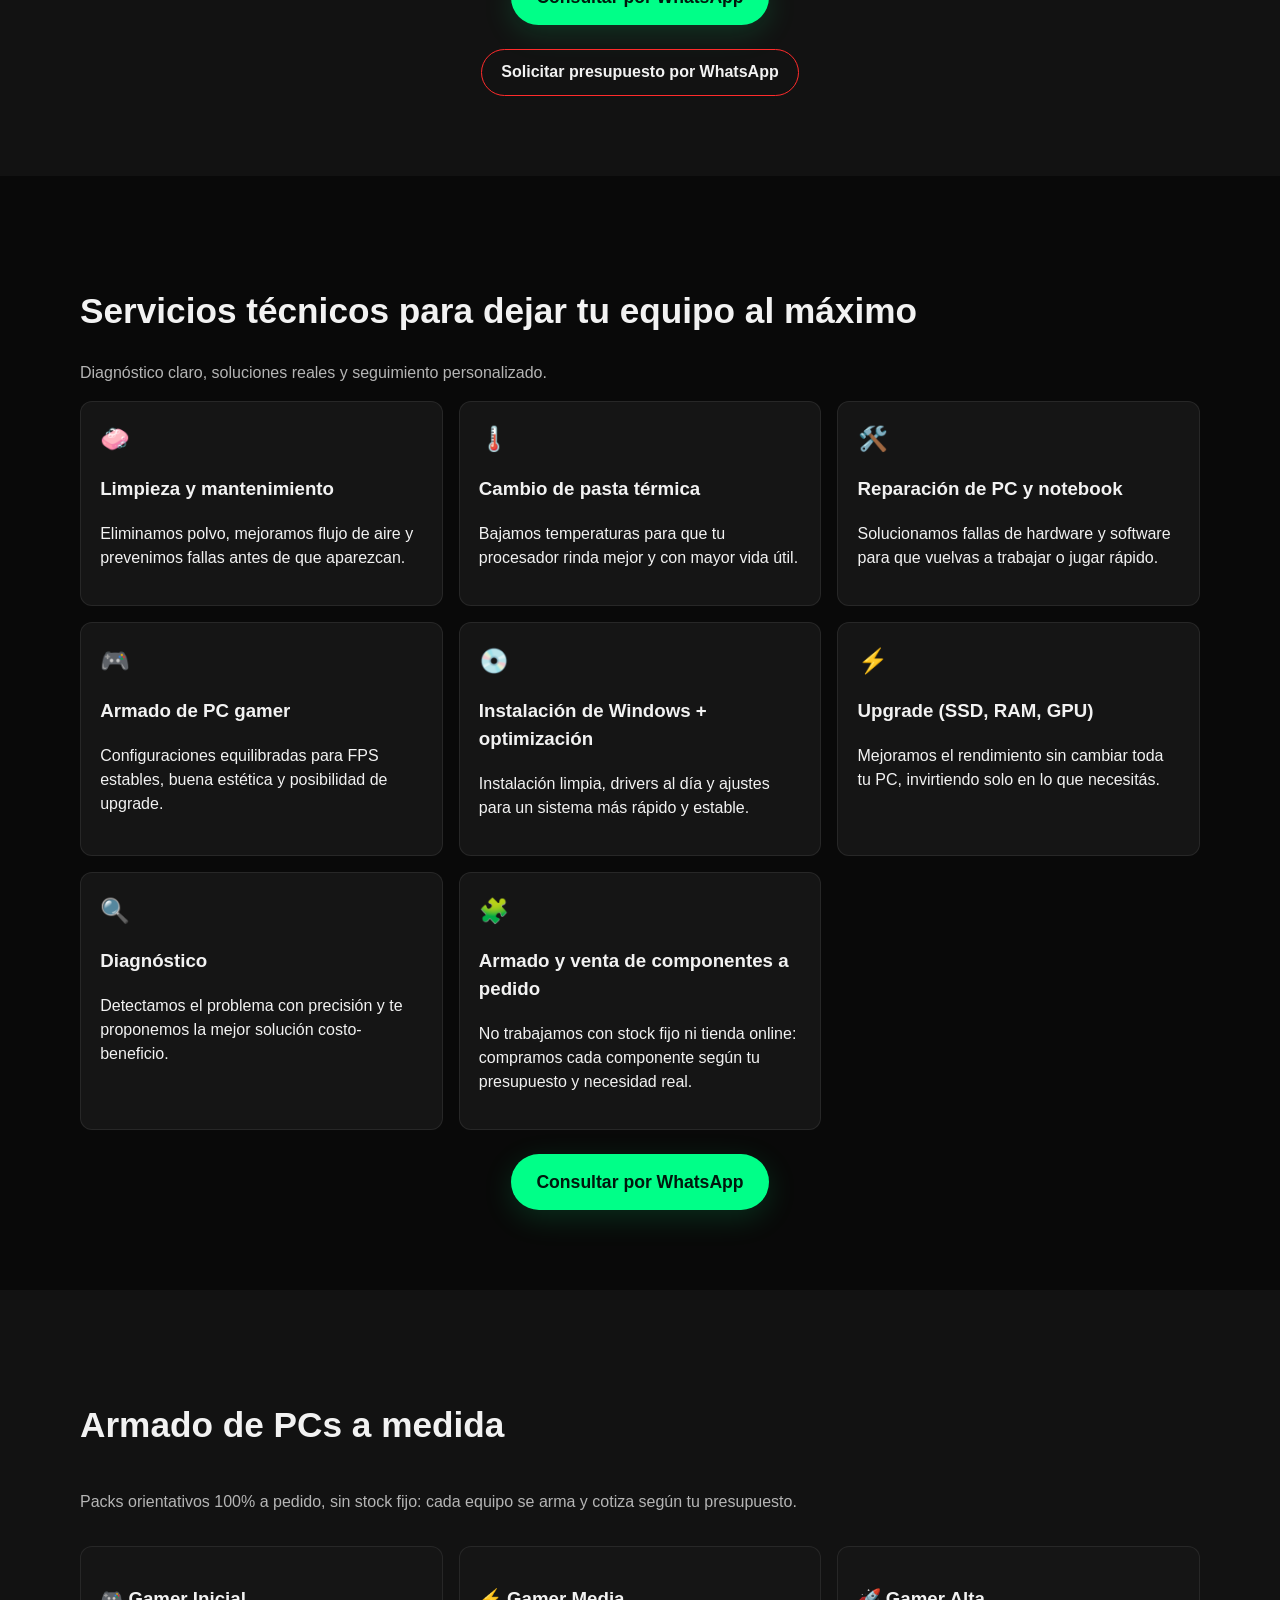
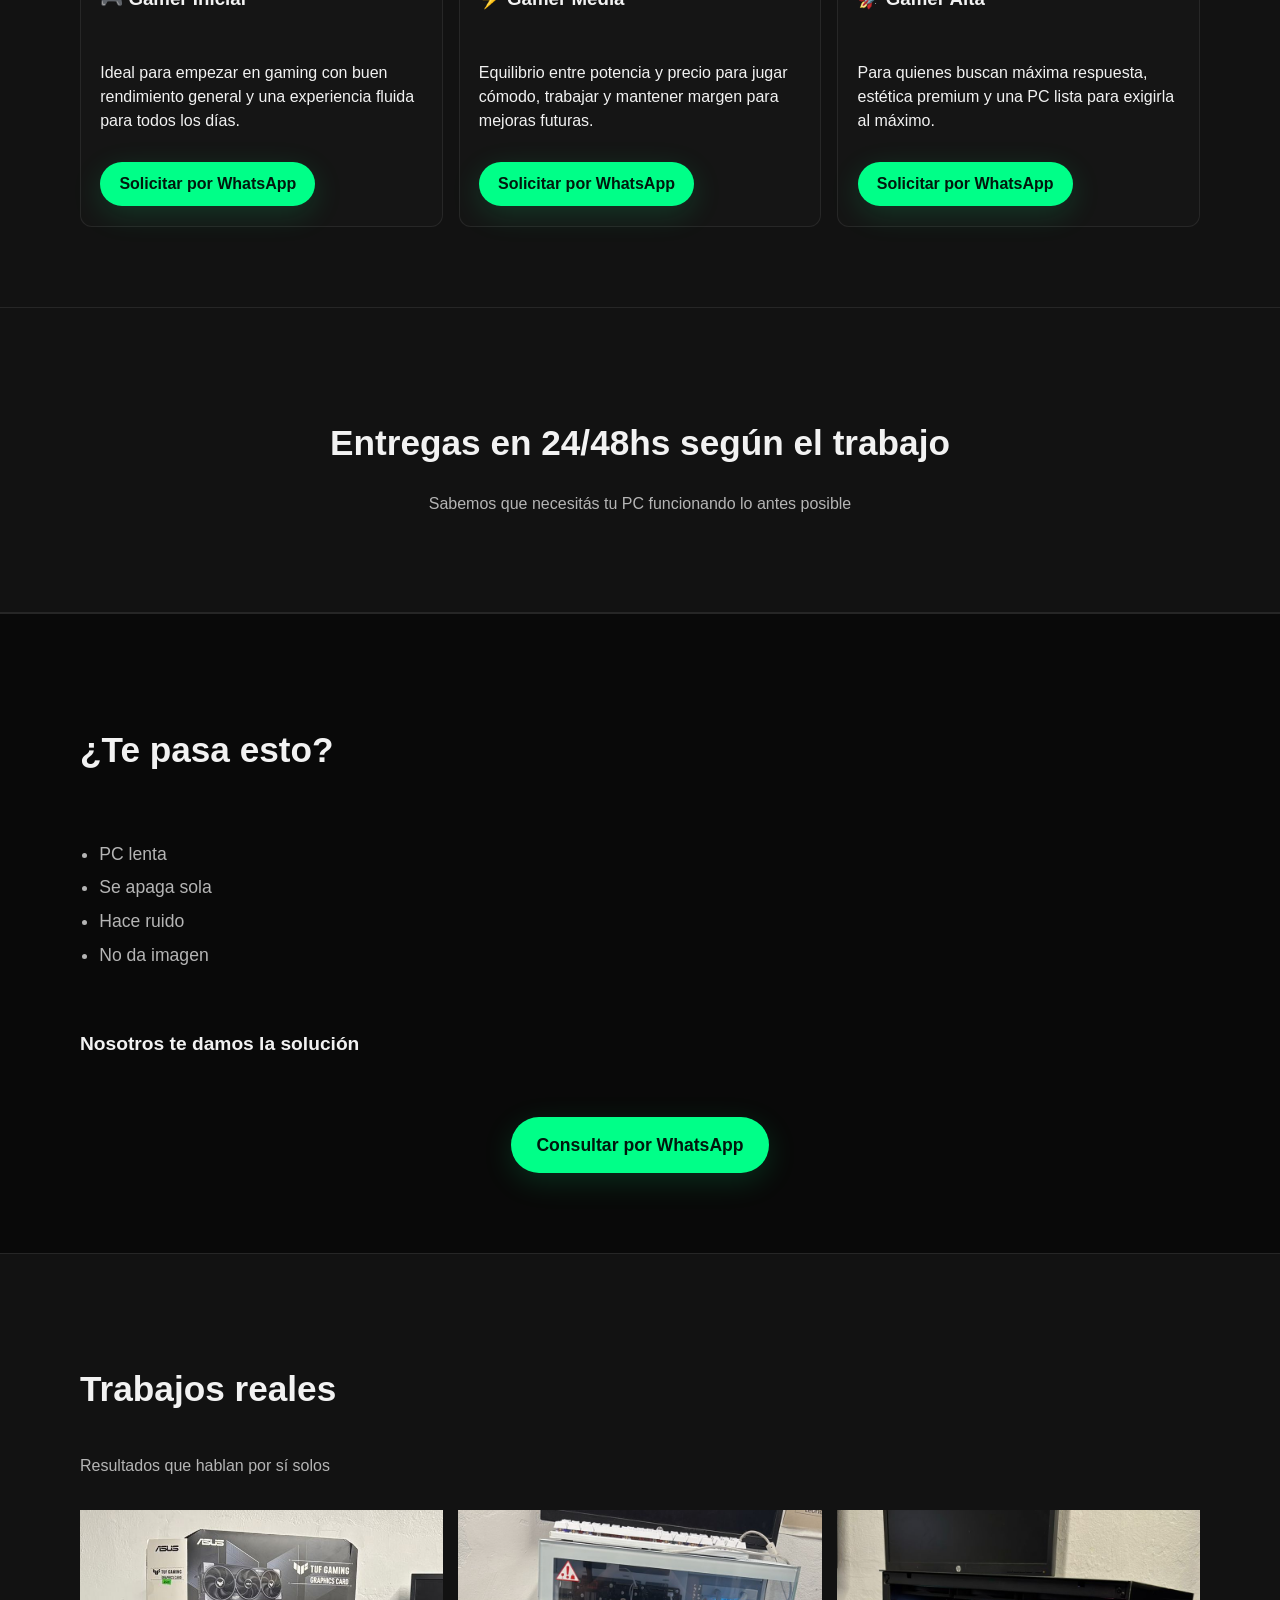
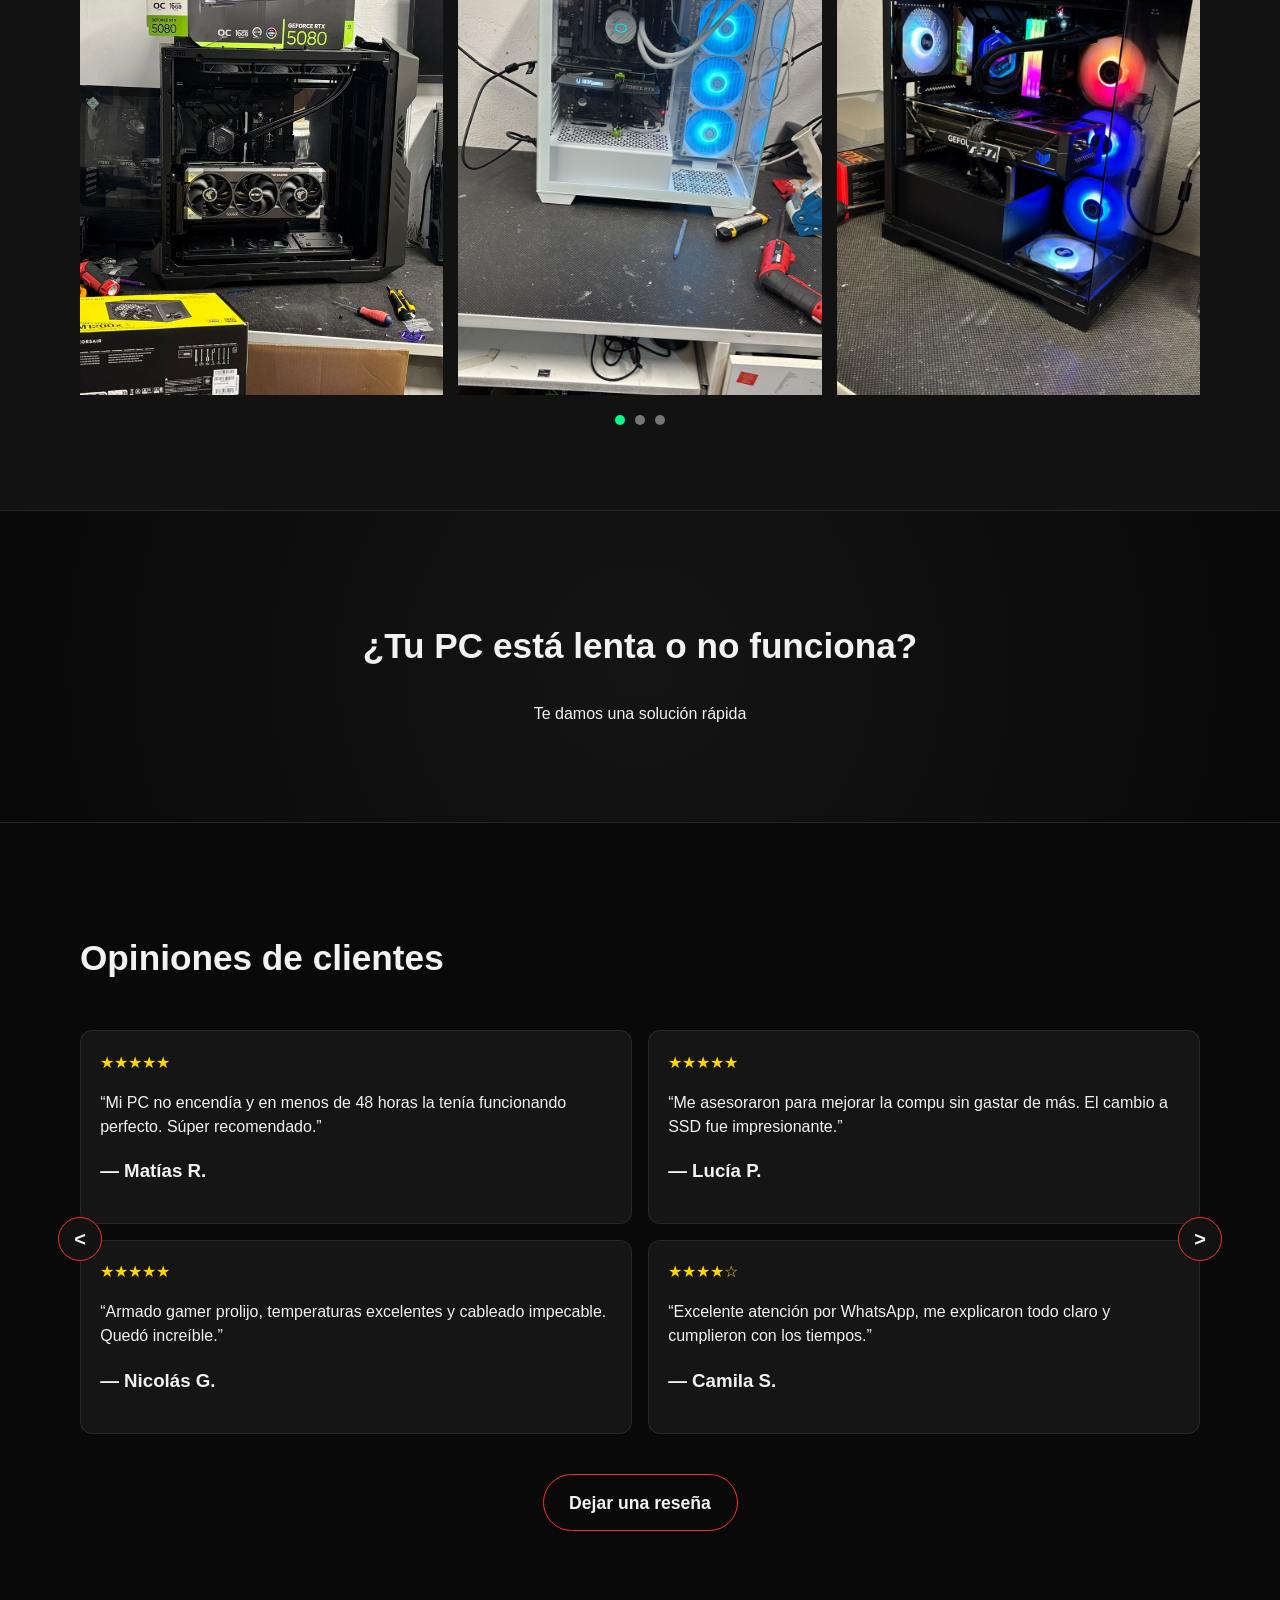
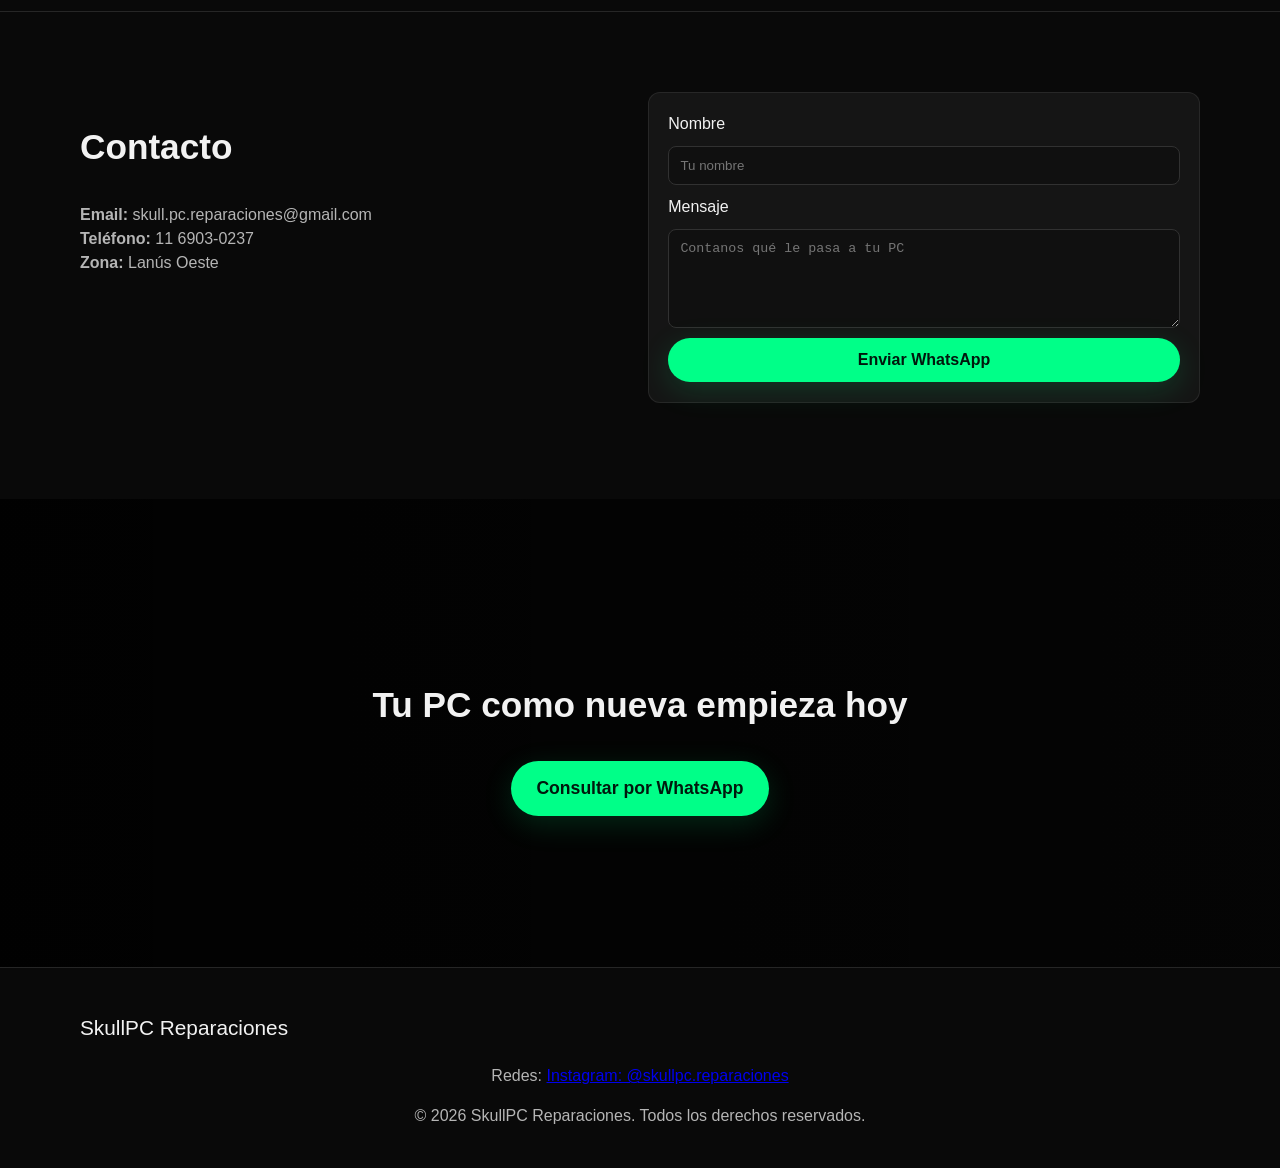
==== commit ed727cd3: "Update index.html" ====
--- a/index.html
+++ b/index.html
@@ -27,7 +27,7 @@
           <ul id="menu-list">
             <li><a href="#inicio">Inicio</a></li>
             <li><a href="#servicios">Servicios</a></li>
-            <!-- <li><a href="#trabajos">Trabajos</a></li>  -->  
+            <li><a href="#trabajos">Trabajos</a></li> 
             <li><a href="#opiniones">Opiniones</a></li>
             <li><a href="#contacto">Contacto</a></li>
           </ul>
--- a/styles.css
+++ b/styles.css
@@ -468,3 +468,73 @@
 @media (min-width: 900px) {
   .packs-grid { grid-template-columns: repeat(3, 1fr); }
 }
+
+.gallery-grid {
+  display: grid;
+  grid-template-columns: repeat(3, 1fr);
+  gap: 15px;
+}
+
+.gallery-item img {
+  width: 100%;
+  height: 100%;
+  object-fit: cover;
+  border-radius: 10px;
+}
+
+/* Tablet */
+@media (max-width: 768px) {
+  .gallery-grid {
+    grid-template-columns: repeat(2, 1fr);
+  }
+}
+
+/* Mobile */
+@media (max-width: 480px) {
+  .gallery-grid {
+    grid-template-columns: 1fr;
+  }
+}
+
+.carousel {
+  overflow: hidden;
+  position: relative;
+}
+
+.carousel-track {
+  display: flex;
+  transition: transform 0.5s ease;
+}
+
+.slide {
+  min-width: 100%;
+  display: grid;
+  grid-template-columns: repeat(3, 1fr);
+  gap: 15px;
+}
+/* estilos imgagn */
+.slide img {
+  width: 100%;
+  aspect-ratio: 3 / 4; /* o 4/3, o 1/1 */
+  object-fit: cover;
+}
+
+/* DOTS */
+.dots {
+  text-align: center;
+  margin-top: 15px;
+}
+
+.dots span {
+  display: inline-block;
+  width: 10px;
+  height: 10px;
+  margin: 5px;
+  background: #777;
+  border-radius: 50%;
+  cursor: pointer;
+}
+
+.dots .active {
+  background: #00ff88;
+}
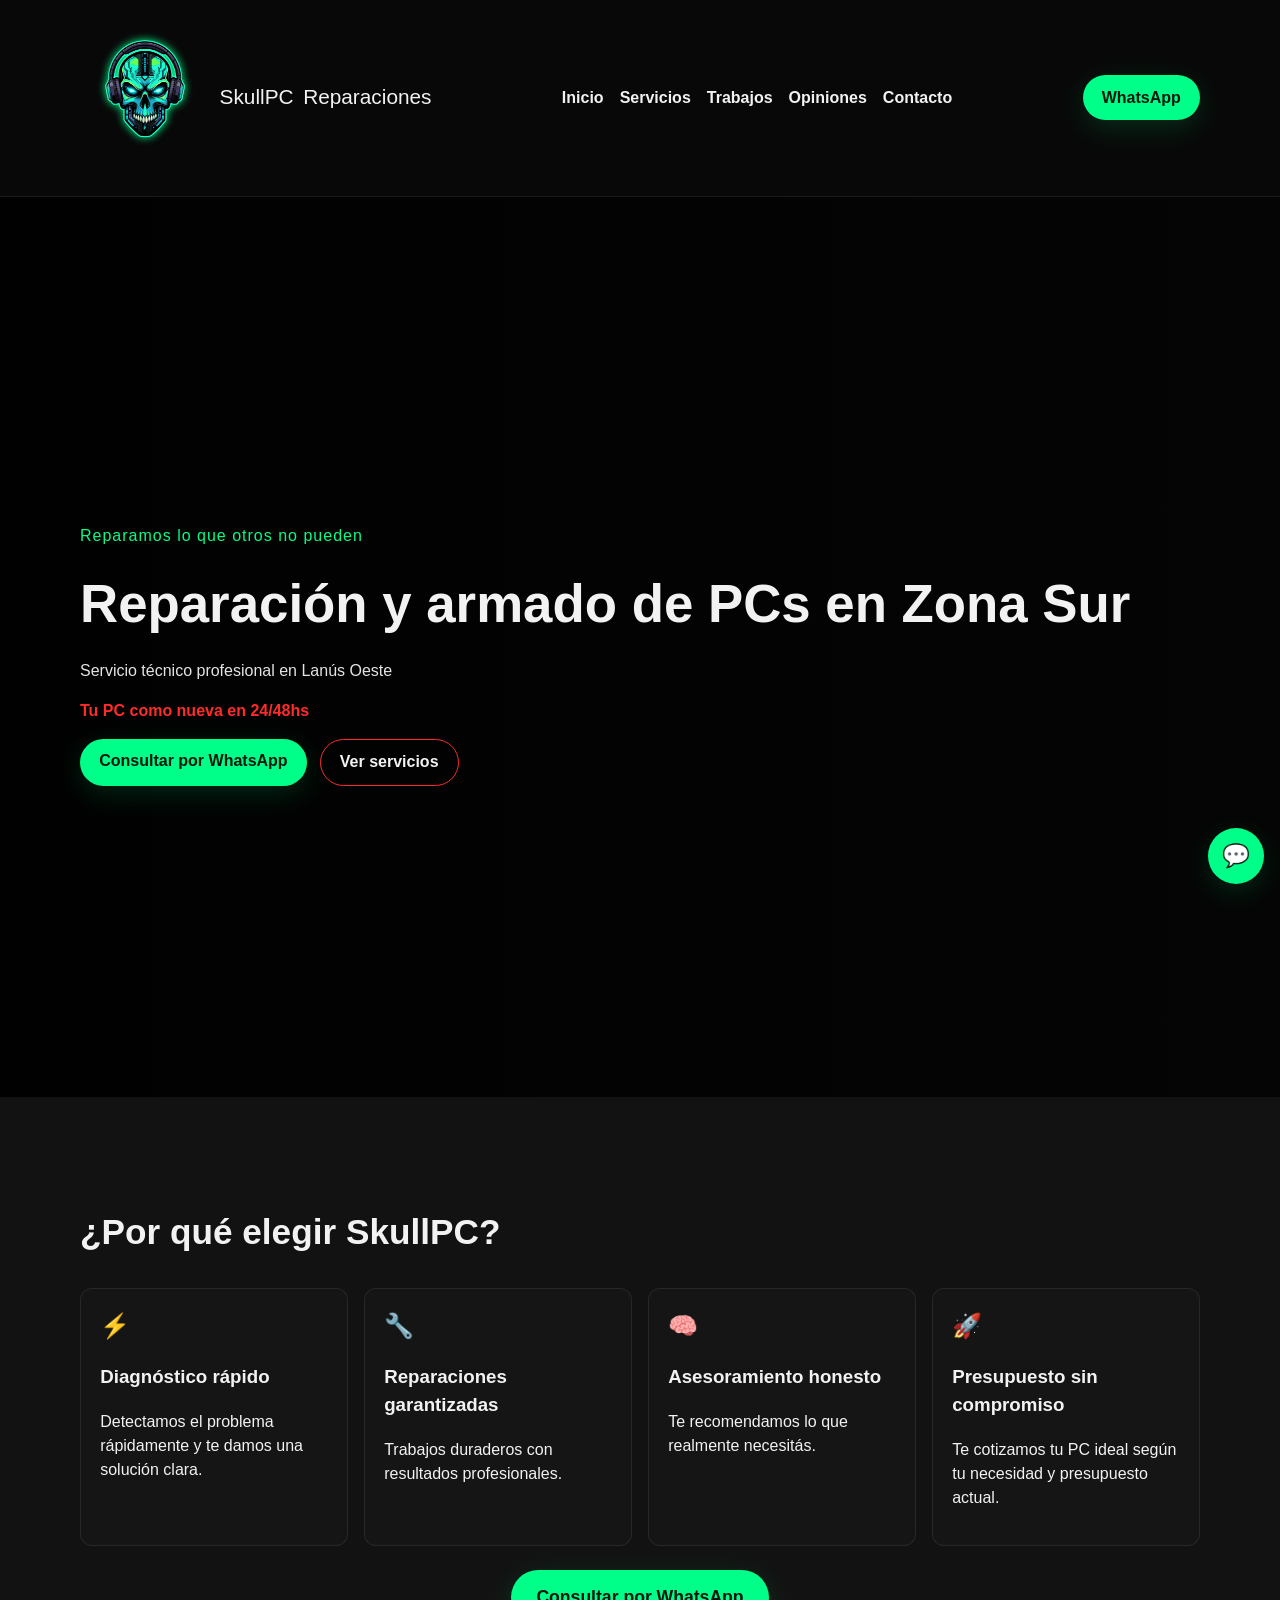
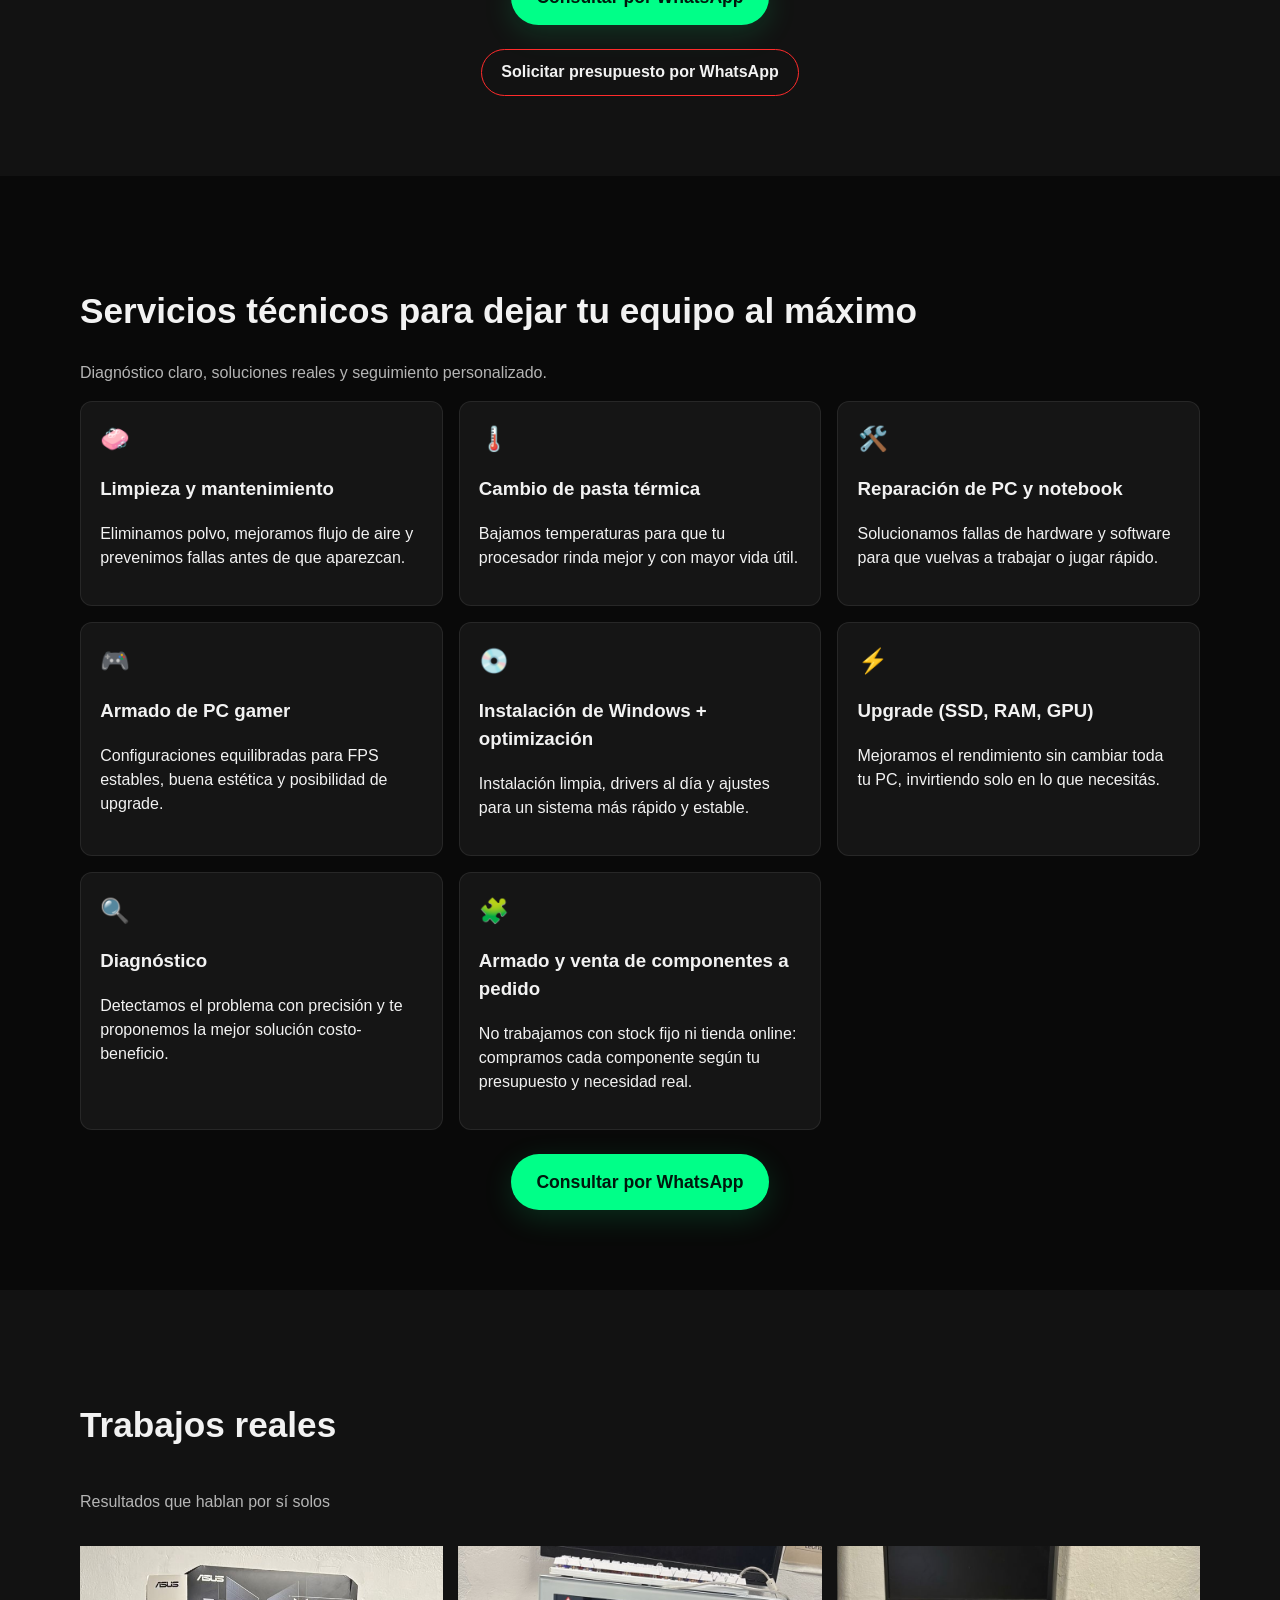
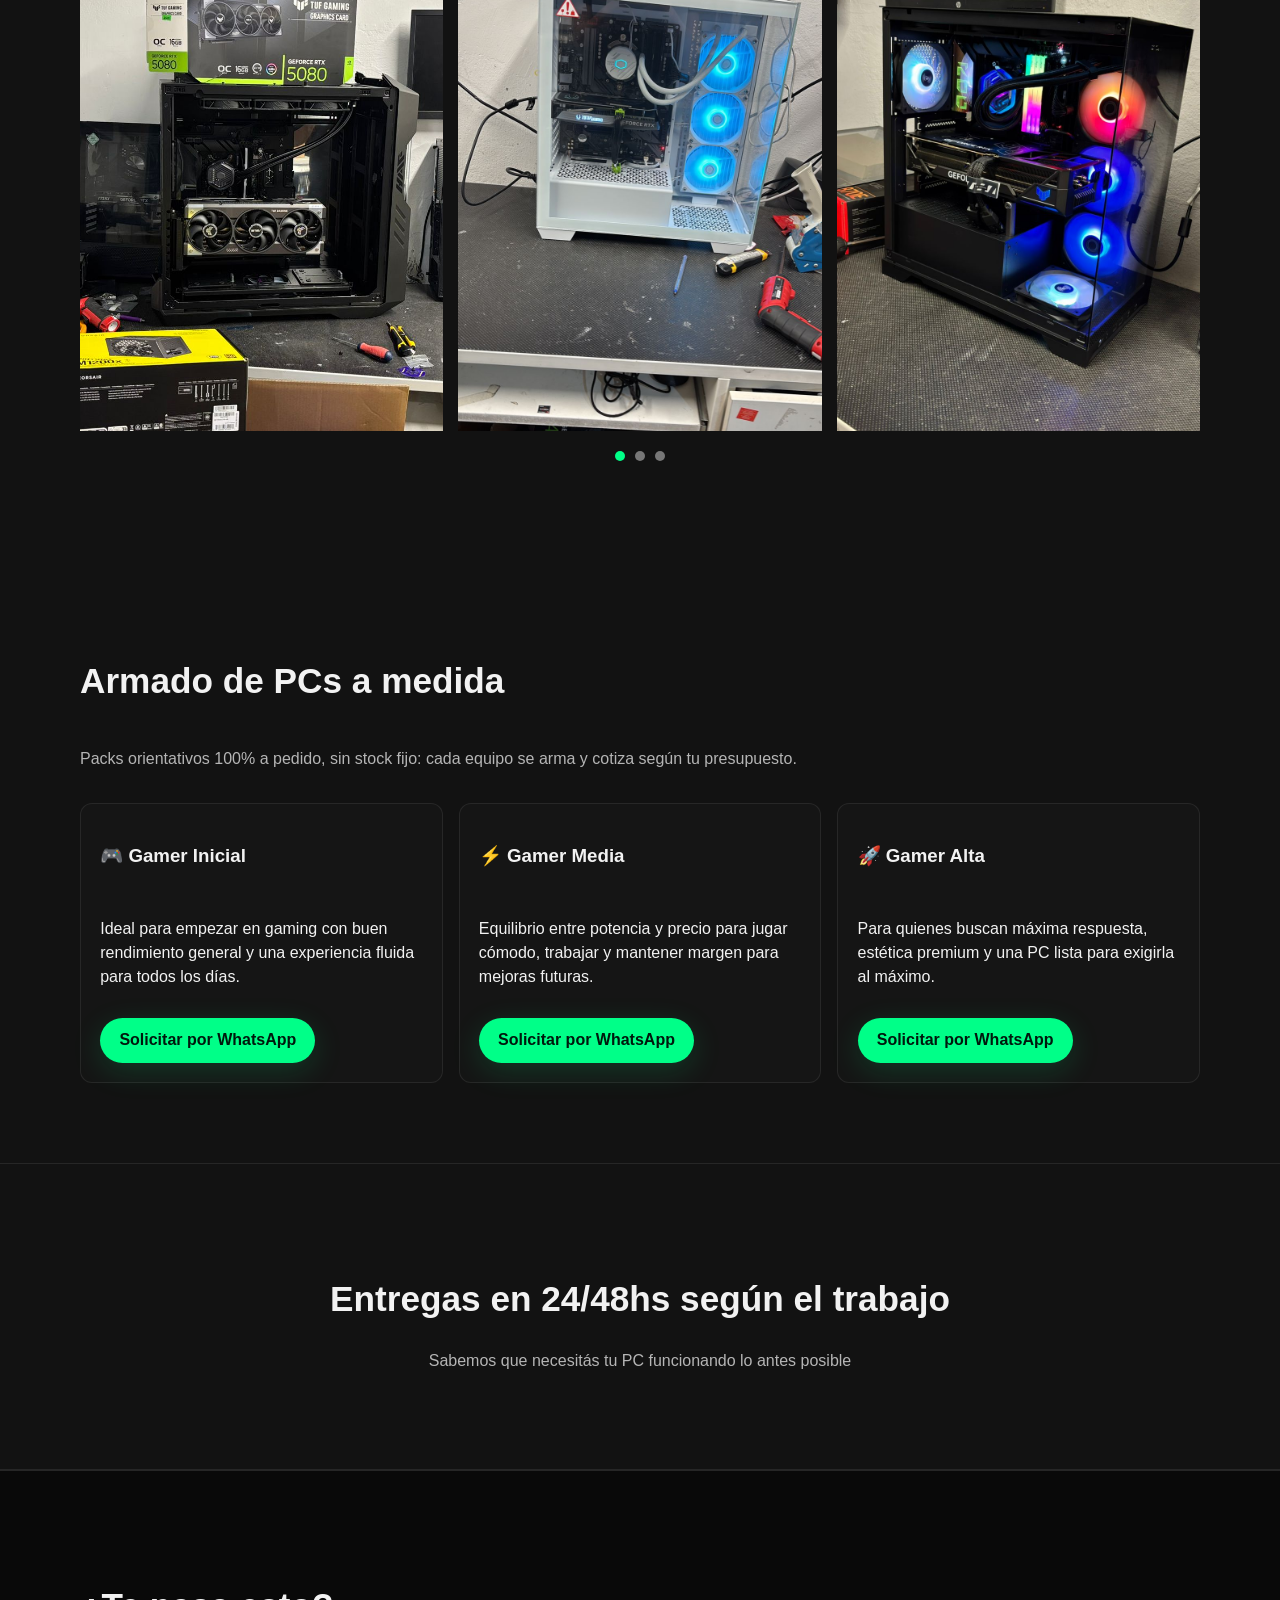
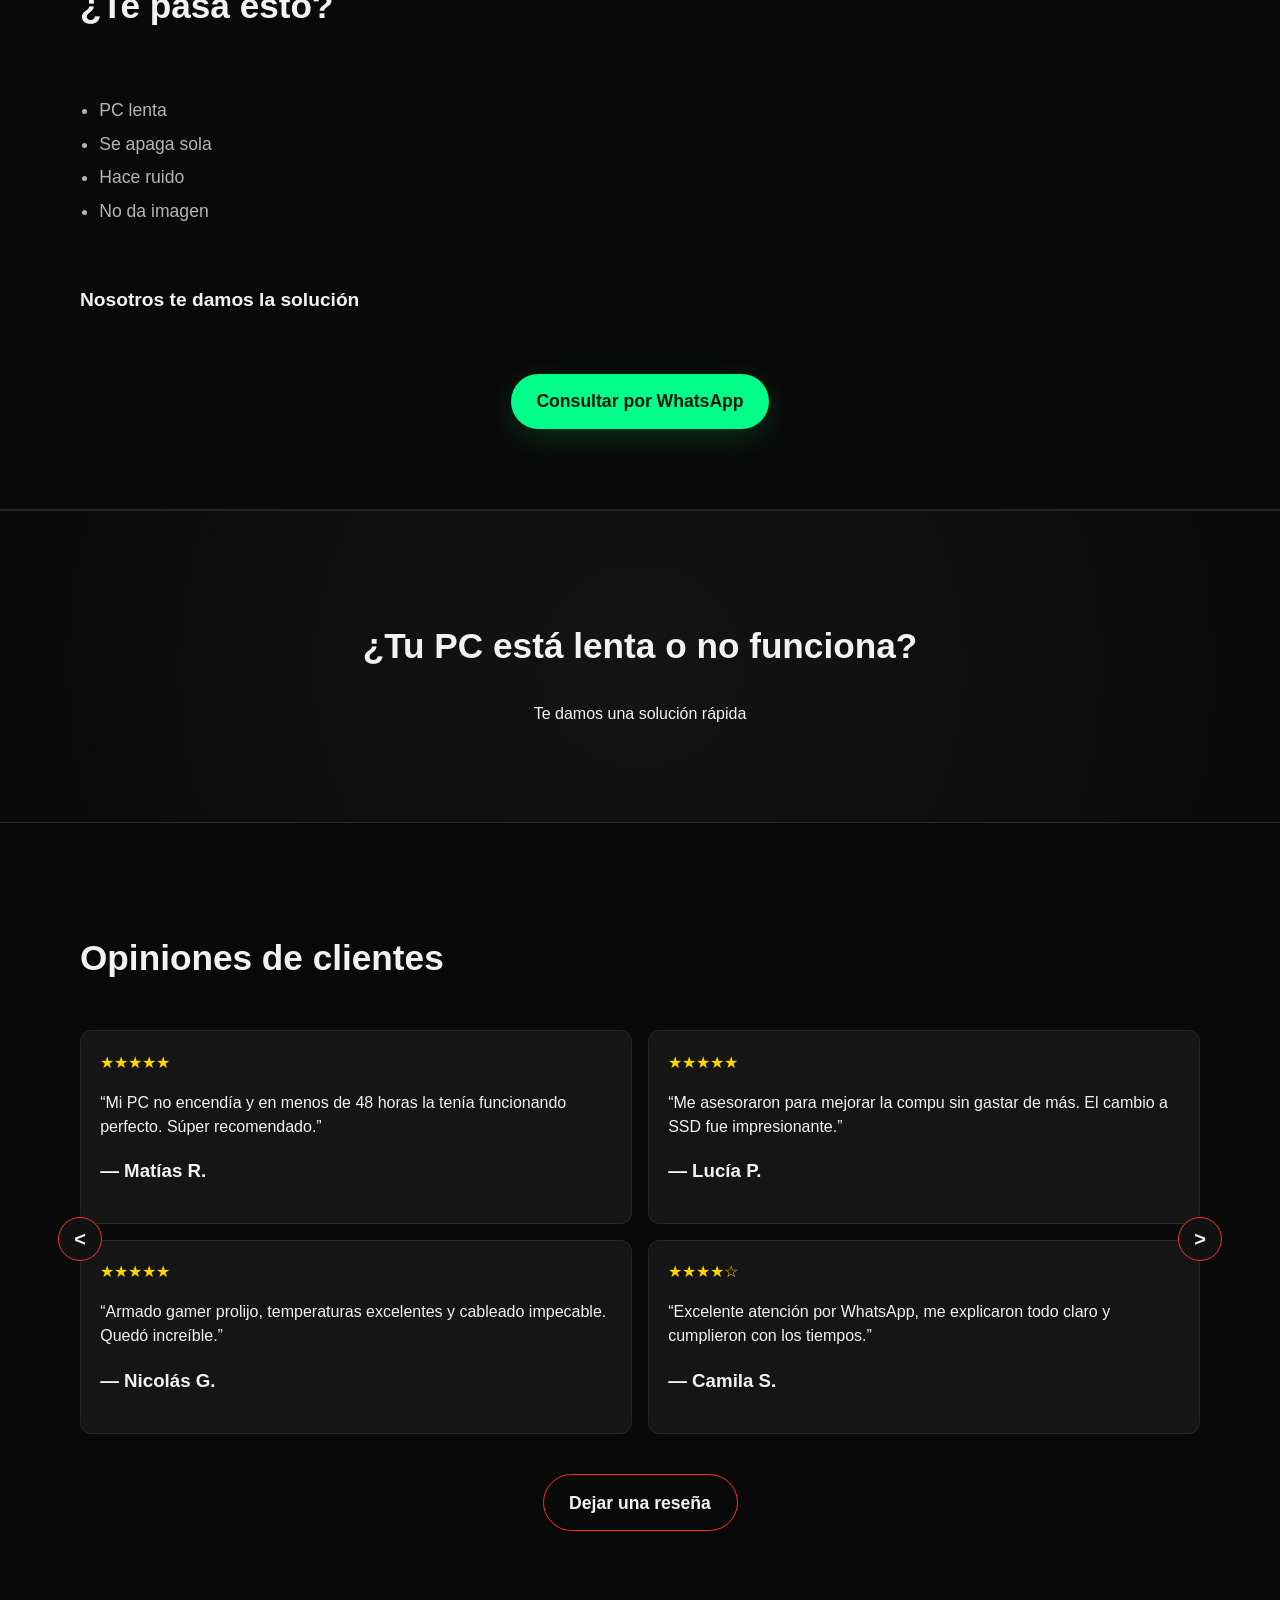
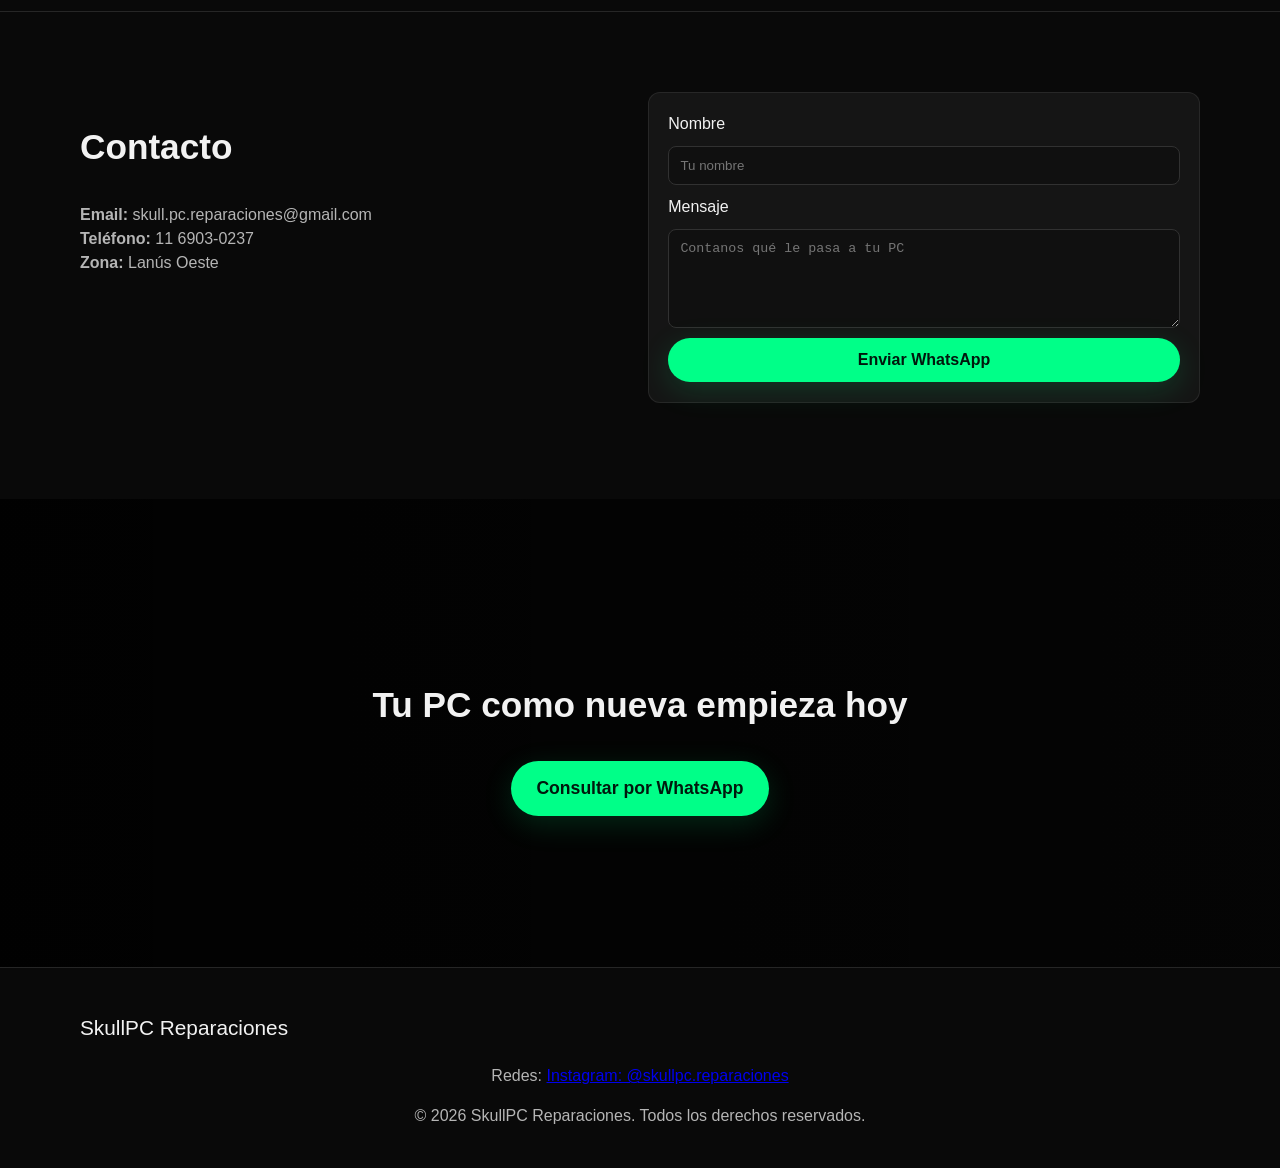
==== commit edd08fa9: "Update index.html" ====
--- a/index.html
+++ b/index.html
@@ -106,7 +106,41 @@
         </div>
       </section>
 
-
+      <section id="trabajos" class="section alt-bg">
+          <div class="container reveal visible">
+            <h2>Trabajos reales</h2>
+            <p class="section-lead">Resultados que hablan por sí solos</p>
+        
+            <div class="carousel">
+          <div class="carousel-track">
+        
+            <div class="slide">
+              <img src="img/trabajos/pc (1).jpeg">
+              <img src="img/trabajos/pc (2).jpeg">
+              <img src="img/trabajos/pc (3).jpeg">
+            </div>
+        
+            <div class="slide">
+              <img src="img/trabajos/pc (4).jpg">
+              <img src="img/trabajos/pc (5).jpeg">
+              <img src="img/trabajos/pc (6).jpeg">
+            </div>
+        
+             <div class="slide">
+              <img src="img/trabajos/pc (8).jpeg">
+              <img src="img/trabajos/pc (9).jpg">
+              <img src="img/trabajos/pc (10).jpg">
+            </div>
+        
+          </div>
+        
+          <div class="dots"></div>
+        </div>
+            </div>
+        
+          </div>
+      </section>
+        
       <section class="section alt-bg packs-section">
         <div class="container reveal visible">
           <h2>Armado de PCs a medida</h2>
@@ -153,41 +187,6 @@
           </div>
         </div>
       </section>
-
-<section id="trabajos" class="section alt-bg">
-  <div class="container reveal visible">
-    <h2>Trabajos reales</h2>
-    <p class="section-lead">Resultados que hablan por sí solos</p>
-
-    <div class="carousel">
-  <div class="carousel-track">
-
-    <div class="slide">
-      <img src="img/trabajos/pc (1).jpeg">
-      <img src="img/trabajos/pc (2).jpeg">
-      <img src="img/trabajos/pc (3).jpeg">
-    </div>
-
-    <div class="slide">
-      <img src="img/trabajos/pc (4).jpg">
-      <img src="img/trabajos/pc (5).jpeg">
-      <img src="img/trabajos/pc (6).jpeg">
-    </div>
-
-     <div class="slide">
-      <img src="img/trabajos/pc (8).jpeg">
-      <img src="img/trabajos/pc (9).jpg">
-      <img src="img/trabajos/pc (10).jpg">
-    </div>
-
-  </div>
-
-  <div class="dots"></div>
-</div>
-    </div>
-
-  </div>
-</section>
 
 <section class="cta section">
         <div class="container reveal visible">
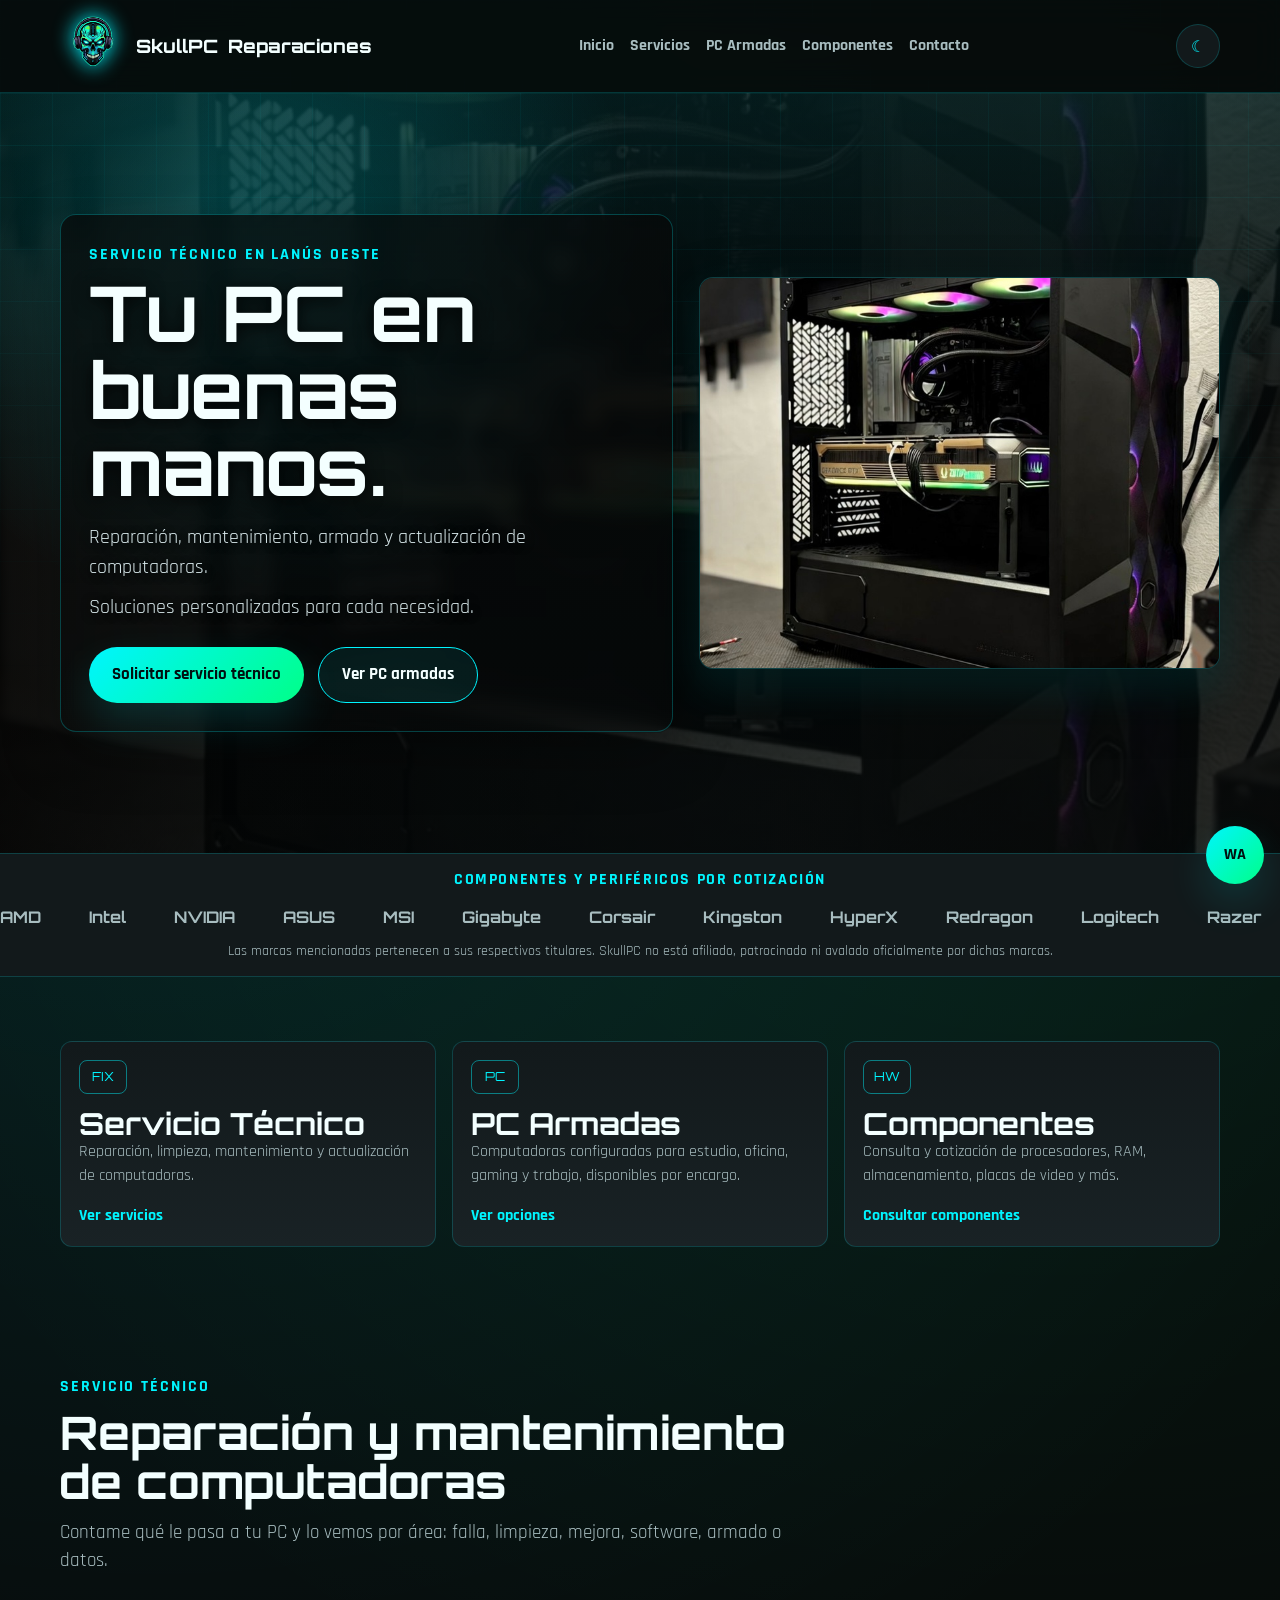
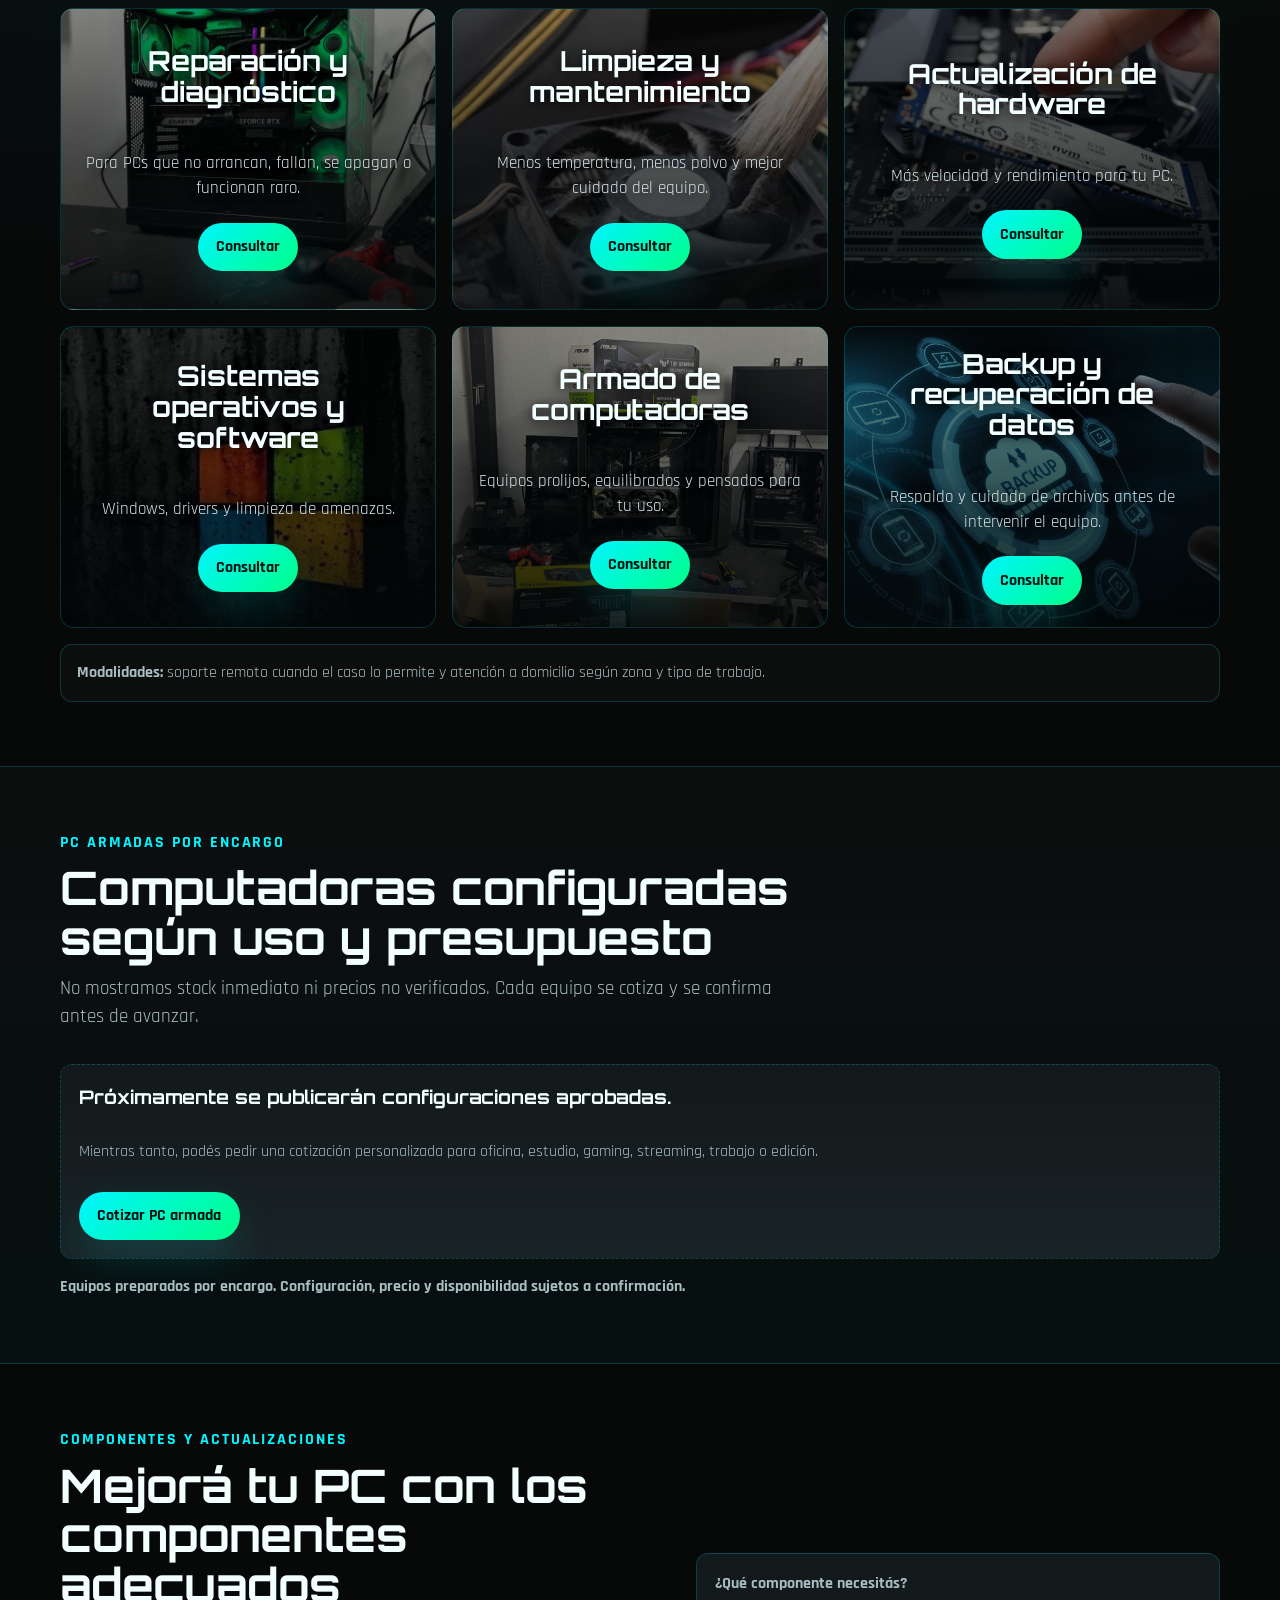
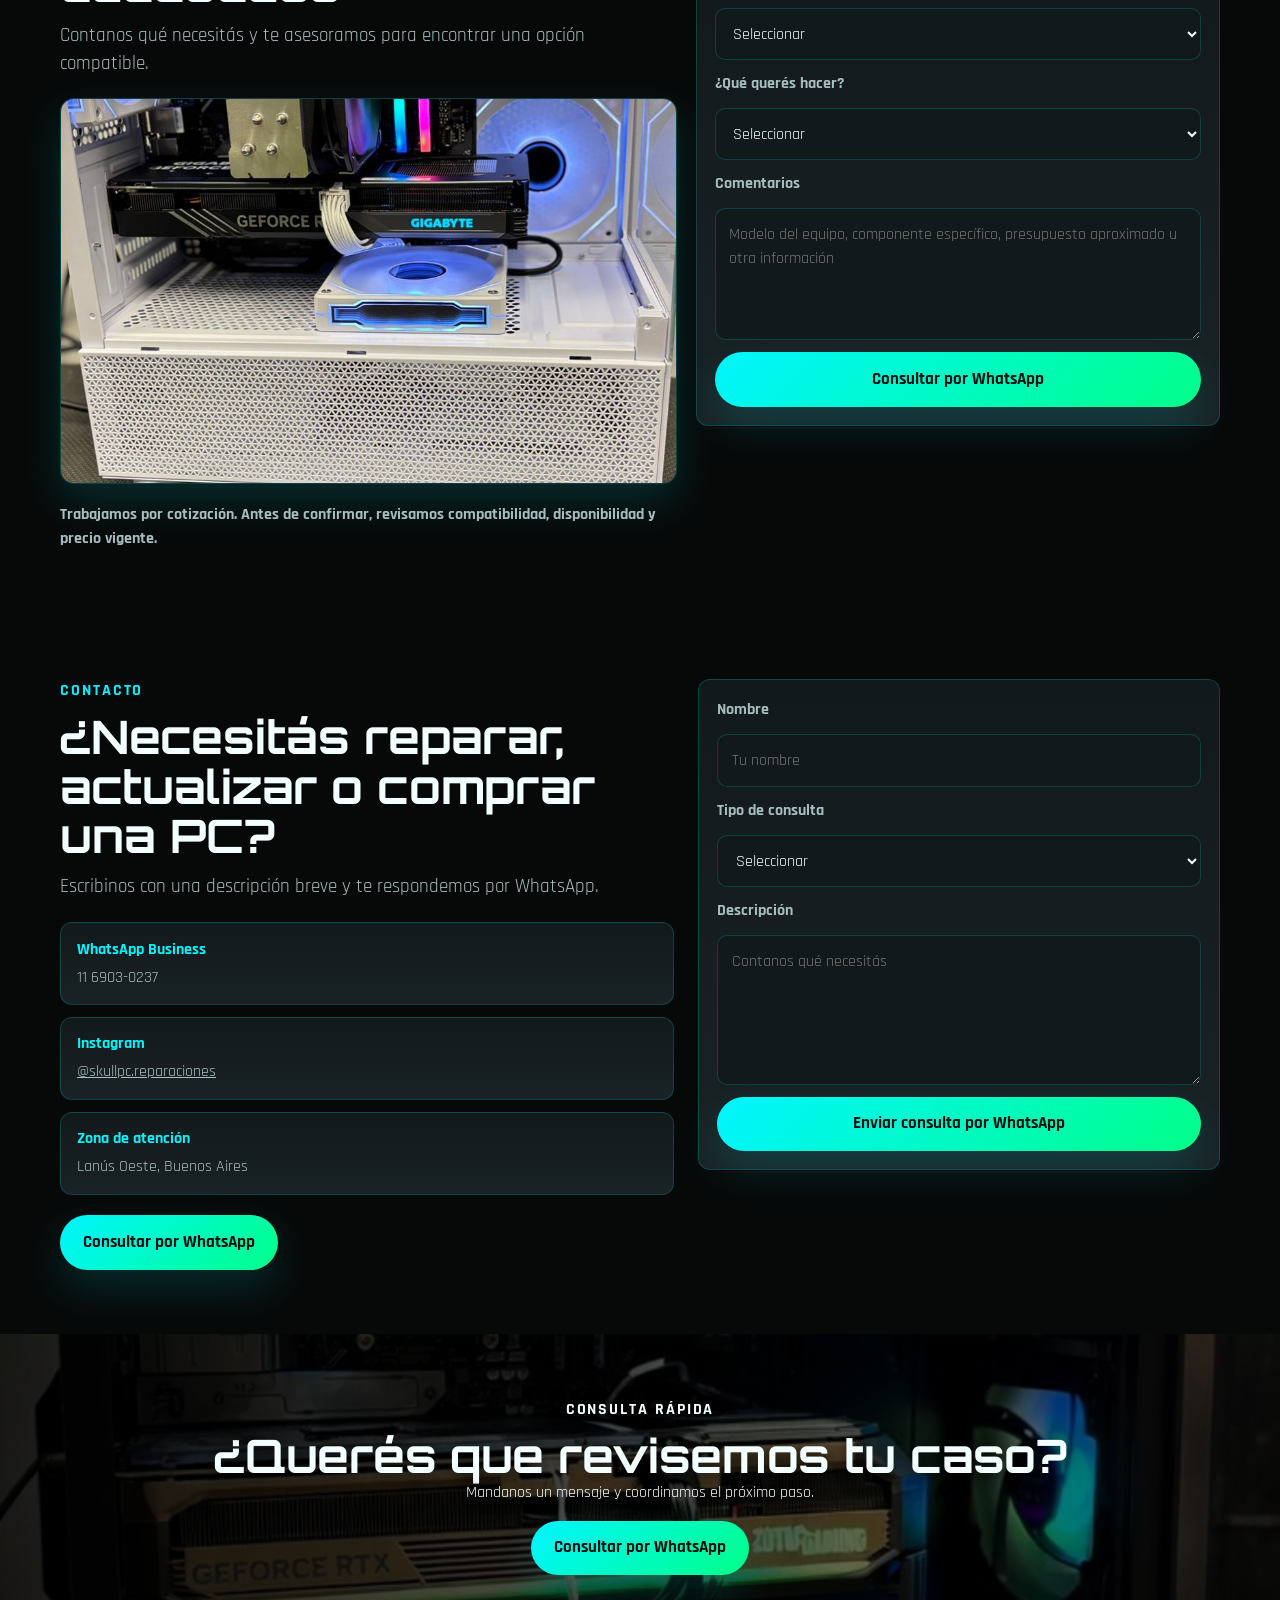
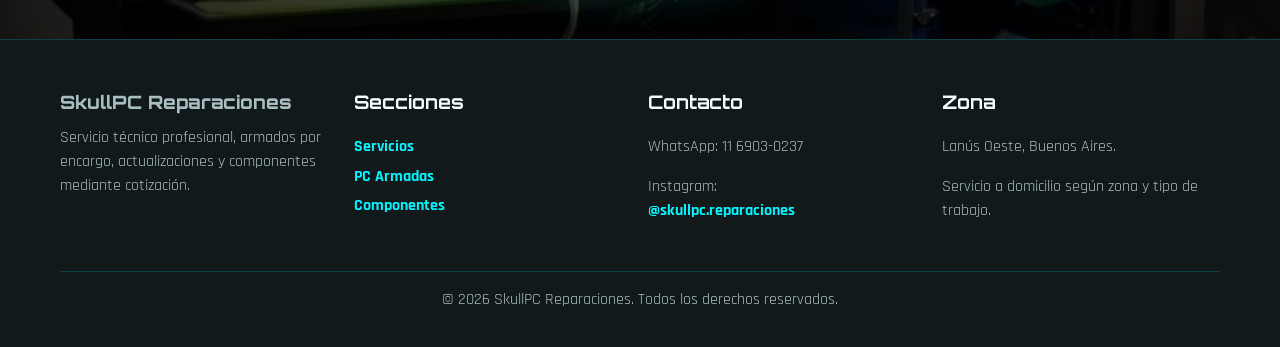
==== commit f51d5725: "Actualiza web publica SkullPC" ====
--- a/index.html
+++ b/index.html
@@ -1,284 +1,319 @@
-<html lang="es"><head>
-    <meta charset="UTF-8">
-    <meta name="viewport" content="width=device-width, initial-scale=1.0">
-    <title>SkullPC Reparaciones | Servicio técnico y armado de PCs en Lanús Oeste</title>
-    <meta name="description" content="SkullPC Reparaciones: servicio técnico de computadoras en Lanús Oeste. Reparación, armado gamer, mantenimiento y upgrades con atención rápida por WhatsApp.">
-    <link rel="preconnect" href="https://fonts.googleapis.com">
-    <link rel="preconnect" href="https://fonts.gstatic.com" crossorigin="">
-    <link href="https://fonts.googleapis.com/css2?family=Orbitron:wght@500;700;900&amp;family=Rajdhani:wght@400;500;700&amp;display=swap" rel="stylesheet">
-    <link rel="stylesheet" href="styles.css">
-    <link rel="icon" href="img/favicon.png?v=2" type="image/png">
-    <link rel="shortcut icon" href="img/favicon.png">
-    <meta http-equiv="Content-Security-Policy" content="default-src 'self'; img-src 'self' https: data:; style-src 'self' 'unsafe-inline' https://fonts.googleapis.com; font-src https://fonts.gstatic.com; script-src 'self'; connect-src 'self'; frame-ancestors 'none'; base-uri 'self'; form-action 'self'">
-    <meta http-equiv="Referrer-Policy" content="strict-origin-when-cross-origin">
-    <meta http-equiv="X-Content-Type-Options" content="nosniff">
-  </head>
-  <body>
-    <header class="site-header" id="header">      
-        <div class="container header-content">
-        <a href="#inicio" class="logo" aria-label="SkullPC Reparaciones">
-        <img src="img/logo.png" alt="SkullPC Reparaciones" class="logo-img">
-        <span>SkullPC </span>
-        <span>Reparaciones</span>
-        </a>
-
-        <nav class="main-nav" aria-label="Navegación principal">
-          <button class="nav-toggle" aria-expanded="false" aria-controls="menu-list">☰</button>
-          <ul id="menu-list">
-            <li><a href="#inicio">Inicio</a></li>
-            <li><a href="#servicios">Servicios</a></li>
-            <li><a href="#trabajos">Trabajos</a></li> 
-            <li><a href="#opiniones">Opiniones</a></li>
-            <li><a href="#contacto">Contacto</a></li>
-          </ul>
-        </nav>
-
-        <a class="btn btn-whatsapp header-whatsapp" href="https://wa.me/5491169030237?text=Hola!%20[WEB%20-%20HERO]%20Vi%20tu%20p%C3%A1gina%20y%20quiero%20hacer%20una%20consulta%20general" target="_blank" rel="noopener noreferrer">WhatsApp</a>
-      </div>
-    </header>
-
-    <main>
-      <section id="inicio" class="hero">
-        <div class="overlay"></div>
-        <div class="container hero-content reveal visible">
-          <p class="eyebrow">Reparamos lo que otros no pueden</p>
-          <h1>Reparación y armado de PCs en Zona Sur</h1>
-          <p class="hero-subtitle">Servicio técnico profesional en Lanús Oeste</p>
-          <p class="hero-tagline">Tu PC como nueva en 24/48hs</p>
-          <div class="hero-actions">
-            <a class="btn btn-whatsapp" href="https://wa.me/5491169030237?text=Hola!%20[WEB%20-%20HERO]%20Vi%20tu%20p%C3%A1gina%20y%20quiero%20hacer%20una%20consulta%20general" target="_blank" rel="noopener noreferrer">Consultar por WhatsApp</a>
-            <a class="btn btn-outline" href="#servicios">Ver servicios</a>
-          </div>
-        </div>
-      </section>
-
-      <section class="section alt-bg">
-        <div class="container reveal visible">
-          <h2>¿Por qué elegir SkullPC?</h2>
-          <div class="trust-grid">
-            <article class="card">
-              <span class="icon">⚡</span>
-              <h3>Diagnóstico rápido</h3>
-              <p>Detectamos el problema rápidamente y te damos una solución clara.</p>
-            </article>
-            <article class="card">
-              <span class="icon">🔧</span>
-              <h3>Reparaciones garantizadas</h3>
-              <p>Trabajos duraderos con resultados profesionales.</p>
-            </article>
-            <article class="card">
-              <span class="icon">🧠</span>
-              <h3>Asesoramiento honesto</h3>
-              <p>Te recomendamos lo que realmente necesitás.</p>
-            </article>
-            <article class="card">
-              <span class="icon">🚀</span>
-              <h3>Presupuesto sin compromiso</h3>
-              <p>Te cotizamos tu PC ideal según tu necesidad y presupuesto actual.</p>
-            </article>
-          </div>
-          <div class="section-action">
-            <a class="btn btn-whatsapp big" href="https://wa.me/5491169030237?text=Hola!%20[WEB%20-%20SERVICIOS]%20Necesito%20reparar%20mi%20PC%2C%20te%20consulto%20por%20el%20servicio%20t%C3%A9cnico" target="_blank" rel="noopener noreferrer">Consultar por WhatsApp</a>
-          </div>
-          <div class="section-action">
-            <a class="btn btn-outline" href="https://wa.me/5491169030237?text=Hola!%20[WEB%20-%20ARMADO]%20Quiero%20armar%20una%20PC%20y%20necesito%20asesoramiento" target="_blank" rel="noopener noreferrer">Solicitar presupuesto por WhatsApp</a>
-          </div>
-        </div>
-      </section>
-
-      <section id="servicios" class="section">
-        <div class="container reveal visible">
-          <h2>Servicios técnicos para dejar tu equipo al máximo</h2>
-          <p class="section-lead">Diagnóstico claro, soluciones reales y seguimiento personalizado.</p>
-          <div class="services-grid">
-            <article class="card"><span class="icon">🧼</span><h3>Limpieza y mantenimiento</h3><p>Eliminamos polvo, mejoramos flujo de aire y prevenimos fallas antes de que aparezcan.</p></article>
-            <article class="card"><span class="icon">🌡️</span><h3>Cambio de pasta térmica</h3><p>Bajamos temperaturas para que tu procesador rinda mejor y con mayor vida útil.</p></article>
-            <article class="card"><span class="icon">🛠️</span><h3>Reparación de PC y notebook</h3><p>Solucionamos fallas de hardware y software para que vuelvas a trabajar o jugar rápido.</p></article>
-            <article class="card"><span class="icon">🎮</span><h3>Armado de PC gamer</h3><p>Configuraciones equilibradas para FPS estables, buena estética y posibilidad de upgrade.</p></article>
-            <article class="card"><span class="icon">💿</span><h3>Instalación de Windows + optimización</h3><p>Instalación limpia, drivers al día y ajustes para un sistema más rápido y estable.</p></article>
-            <article class="card"><span class="icon">⚡</span><h3>Upgrade (SSD, RAM, GPU)</h3><p>Mejoramos el rendimiento sin cambiar toda tu PC, invirtiendo solo en lo que necesitás.</p></article>
-            <article class="card"><span class="icon">🔍</span><h3>Diagnóstico</h3><p>Detectamos el problema con precisión y te proponemos la mejor solución costo-beneficio.</p></article>
-            <article class="card"><span class="icon">🧩</span><h3>Armado y venta de componentes a pedido</h3><p>No trabajamos con stock fijo ni tienda online: compramos cada componente según tu presupuesto y necesidad real.</p></article>
-          </div>
-          <div class="section-action">
-            <a class="btn btn-whatsapp big" href="https://wa.me/5491169030237?text=Hola!%20[WEB%20-%20PROBLEMA]%20Mi%20PC%20est%C3%A1%20fallando%20y%20necesito%20una%20soluci%C3%B3n" target="_blank" rel="noopener noreferrer">Consultar por WhatsApp</a>
-          </div>
-        </div>
-      </section>
-
-      <section id="trabajos" class="section alt-bg">
-          <div class="container reveal visible">
-            <h2>Trabajos reales</h2>
-            <p class="section-lead">Resultados que hablan por sí solos</p>
-        
-            <div class="carousel">
-          <div class="carousel-track">
-        
-            <div class="slide">
-              <img src="img/trabajos/pc (1).jpeg">
-              <img src="img/trabajos/pc (2).jpeg">
-              <img src="img/trabajos/pc (3).jpeg">
-            </div>
-        
-            <div class="slide">
-              <img src="img/trabajos/pc (4).jpg">
-              <img src="img/trabajos/pc (5).jpeg">
-              <img src="img/trabajos/pc (6).jpeg">
-            </div>
-        
-             <div class="slide">
-              <img src="img/trabajos/pc (8).jpeg">
-              <img src="img/trabajos/pc (9).jpg">
-              <img src="img/trabajos/pc (10).jpg">
-            </div>
-        
-          </div>
-        
-          <div class="dots"></div>
-        </div>
-            </div>
-        
-          </div>
-      </section>
-        
-      <section class="section alt-bg packs-section">
-        <div class="container reveal visible">
-          <h2>Armado de PCs a medida</h2>
-          <p class="section-lead">Packs orientativos 100% a pedido, sin stock fijo: cada equipo se arma y cotiza según tu presupuesto.</p>
-          <div class="packs-grid">
-            <article class="card pack-card">
-              <h3>🎮 Gamer Inicial</h3>
-              <p>Ideal para empezar en gaming con buen rendimiento general y una experiencia fluida para todos los días.</p>
-              <a class="btn btn-whatsapp" href="https://wa.me/5491169030237?text=Hola!%20[WEB%20-%20PACK%20INICIAL]%20Estoy%20interesado%20en%20una%20PC%20Gamer%20Inicial" target="_blank" rel="noopener noreferrer">Solicitar por WhatsApp</a>
-            </article>
-            <article class="card pack-card">
-              <h3>⚡ Gamer Media</h3>
-              <p>Equilibrio entre potencia y precio para jugar cómodo, trabajar y mantener margen para mejoras futuras.</p>
-              <a class="btn btn-whatsapp" href="https://wa.me/5491169030237?text=Hola!%20[WEB%20-%20PACK%20MEDIA]%20Quiero%20consultar%20por%20una%20PC%20Gamer%20Media" target="_blank" rel="noopener noreferrer">Solicitar por WhatsApp</a>
-            </article>
-            <article class="card pack-card">
-              <h3>🚀 Gamer Alta</h3>
-              <p>Para quienes buscan máxima respuesta, estética premium y una PC lista para exigirla al máximo.</p>
-              <a class="btn btn-whatsapp" href="https://wa.me/5491169030237?text=Hola!%20[WEB%20-%20PACK%20ALTA]%20Busco%20una%20PC%20Gamer%20de%20alto%20rendimiento" target="_blank" rel="noopener noreferrer">Solicitar por WhatsApp</a>
-            </article>
-          </div>
-        </div>
-      </section>
-<section class="section alt-bg quick-delivery">
-        <div class="container reveal visible">
-          <h2>Entregas en 24/48hs según el trabajo</h2>
-          <p class="section-lead">Sabemos que necesitás tu PC funcionando lo antes posible</p>
-          
-        </div>
-      </section>
-
-      <section class="section problem-section">
-        <div class="container reveal visible">
-          <h2>¿Te pasa esto?</h2>
-          <ul class="problem-list">
-            <li>PC lenta</li>
-            <li>Se apaga sola</li>
-            <li>Hace ruido</li>
-            <li>No da imagen</li>
-          </ul>
-          <p class="problem-solution">Nosotros te damos la solución</p>
-          <div class="section-action">
-            <a class="btn btn-whatsapp big" href="https://wa.me/5491169030237?text=Hola!%20[WEB%20-%20CTA%20FINAL]%20Quiero%20dejar%20mi%20PC%20funcionando%20como%20nueva" target="_blank" rel="noopener noreferrer">Consultar por WhatsApp</a>
-          </div>
-        </div>
-      </section>
-
-<section class="cta section">
-        <div class="container reveal visible">
-          <h2>¿Tu PC está lenta o no funciona?</h2>
-          <p>Te damos una solución rápida</p>
-          
-        </div>
-      </section>
-      
-
-      
-
-<section id="opiniones" class="section">
-        <div class="container reveal">
-          <h2>Opiniones de clientes</h2>
-          <div class="testimonials-grid">
-            <article class="card testimonial"><p class="stars">★★★★★</p><p>“Mi PC no encendía y en menos de 48 horas la tenía funcionando perfecto. Súper recomendado.”</p><h3>— Matías R.</h3></article>
-            <article class="card testimonial"><p class="stars">★★★★★</p><p>“Me asesoraron para mejorar la compu sin gastar de más. El cambio a SSD fue impresionante.”</p><h3>— Lucía P.</h3></article>
-            <article class="card testimonial"><p class="stars">★★★★★</p><p>“Armado gamer prolijo, temperaturas excelentes y cableado impecable. Quedó increíble.”</p><h3>— Nicolás G.</h3></article>
-            <article class="card testimonial"><p class="stars">★★★★☆</p><p>“Excelente atención por WhatsApp, me explicaron todo claro y cumplieron con los tiempos.”</p><h3>— Camila S.</h3></article>
-            <article class="card testimonial"><p class="stars">★★★★★</p><p>“Me salvó la notebook para el laburo. Muy rápido y super prolijo el trabajo.”</p><h3>— Agustín M.</h3></article>
-            <article class="card testimonial"><p class="stars">★★★★★</p><p>“Pensé que tenía que cambiar toda la PC y me hicieron un upgrade justo a medida.”</p><h3>— Romina T.</h3></article>
-            <article class="card testimonial"><p class="stars">★★★★★</p><p>“Excelente atención y seguimiento. Me fueron avisando cada avance por WhatsApp.”</p><h3>— Federico L.</h3></article>
-            <article class="card testimonial"><p class="stars">★★★★☆</p><p>“Muy recomendable. Dejaron mi equipo funcionando silencioso y mucho más rápido.”</p><h3>— Brenda C.</h3></article>
-          </div>
-          <div class="section-action testimonial-controls">
-            <button type="button" class="btn btn-outline" id="reviews-prev">← Anteriores</button>
-            <button type="button" class="btn btn-outline" id="reviews-next">Siguientes →</button>
-          </div>
-          <div class="section-action">
-            <a class="btn btn-outline big" href="https://forms.gle/2F5sfq4aoGmC7kSj7" target="_blank" rel="noopener noreferrer">Dejar una reseña</a>
-          </div>
-        </div>
-      </section>
-
-      
-
-      
-
-      <section id="contacto" class="section">
-        <div class="container reveal contact-grid visible">
-          <div>
-            <h2>Contacto</h2>
-            <ul class="contact-list">
-              <li><strong>Email:</strong> skull.pc.reparaciones@gmail.com</li>
-              <li><strong>Teléfono:</strong> 11 6903-0237</li>
-              <li><strong>Zona:</strong> Lanús Oeste</li>
-            </ul>
-            
-          </div>
-
-            <form class="contact-form" onsubmit="enviarWhatsApp(event)">
-            <label for="nombre">Nombre</label>
-            <input id="nombre" name="nombre" type="text" placeholder="Tu nombre" required="">
-
-            <label for="mensaje">Mensaje</label>
-            <textarea id="mensaje" name="mensaje" rows="5" placeholder="Contanos qué le pasa a tu PC" required=""></textarea>
-
-            
-<a class="btn btn-whatsapp" href="https://wa.me/5491169030237" onclick="return enviarWhatsApp(event)" target="_blank" rel="noopener noreferrer">Enviar WhatsApp</a>
-            </form>
-        </div>
-      </section>
-
-      <section class="final-visual section">
-        <div class="overlay"></div>
-        <div class="container final-visual-content">
-          <h2>Tu PC como nueva empieza hoy</h2>
-          <a class="btn btn-whatsapp big" href="https://wa.me/5491169030237?text=Hola!%20[WEB%20-%20CTA%20FINAL]%20Quiero%20dejar%20mi%20PC%20funcionando%20como%20nueva" target="_blank" rel="noopener noreferrer">Consultar por WhatsApp</a>
-        </div>
-      </section>
-    </main>
-
-    <footer class="site-footer">
-      <div class="container footer-content">
-        <p class="logo">SkullPC Reparaciones</p>
-        <p> Redes:
-            <a href="https://www.instagram.com/skullpc.reparaciones/" 
-                target="_blank" 
-                rel="noopener noreferrer"
-                class="footer-ig">
-                Instagram: @skullpc.reparaciones
-            </a>
-            </p>
-        <p>© <span id="year">2026</span> SkullPC Reparaciones. Todos los derechos reservados.</p>
-      </div>
-    </footer>
-
-    <a class="floating-whatsapp" href="https://wa.me/5491169030237?text=Hola!%20[WEB%20-%20CTA%20FINAL]%20Quiero%20dejar%20mi%20PC%20funcionando%20como%20nueva" target="_blank" rel="noopener noreferrer" aria-label="Abrir WhatsApp">💬</a>
-
-    <script src="script.js"></script>
-  
-
-</body></html>
-
+<!doctype html>
+<html lang="es">
+  <head>
+    <meta charset="UTF-8">
+    <meta name="viewport" content="width=device-width, initial-scale=1.0">
+    <title>SkullPC Reparaciones | Servicio técnico y PC armadas en Lanús</title>
+    <meta name="description" content="Reparación de PC en Lanús Oeste, mantenimiento de computadoras, instalación de Windows, actualización de equipos, armado de PC gamer y venta de PC armadas por encargo.">
+    <meta name="keywords" content="Reparación de PC en Lanús, servicio técnico de computadoras en Lanús Oeste, armado de PC gamer, venta de PC armadas, actualización de computadoras, mantenimiento de PC, instalación de Windows, cambio de HDD a SSD">
+    <meta name="author" content="SkullPC Reparaciones">
+    <meta name="robots" content="index, follow">
+    <meta property="og:title" content="SkullPC Reparaciones | Tu PC en buenas manos">
+    <meta property="og:description" content="Servicio técnico, mantenimiento, actualización, armado de PC y componentes por cotización en Lanús Oeste.">
+    <meta property="og:type" content="website">
+    <meta property="og:url" content="https://skullorange.github.io/SkullPC/">
+    <meta property="og:image" content="https://skullorange.github.io/SkullPC/img/Logo.png">
+    <link rel="canonical" href="https://skullorange.github.io/SkullPC/">
+    <link rel="preconnect" href="https://fonts.googleapis.com">
+    <link rel="preconnect" href="https://fonts.gstatic.com" crossorigin>
+    <link href="https://fonts.googleapis.com/css2?family=Orbitron:wght@500;700;900&family=Rajdhani:wght@400;500;700&display=swap" rel="stylesheet">
+    <link rel="stylesheet" href="styles.css">
+    <link rel="icon" href="img/favicon.png" type="image/png">
+    <link rel="shortcut icon" href="img/favicon.png">
+    <script type="application/ld+json">
+      {
+        "@context": "https://schema.org",
+        "@type": "LocalBusiness",
+        "name": "SkullPC Reparaciones",
+        "description": "Servicio técnico de computadoras, mantenimiento, actualización de PC, armado de PC gamer y venta de PC armadas por encargo.",
+        "areaServed": ["Lanús Oeste", "Lanús", "Lomas de Zamora", "Zona Sur", "Buenos Aires"],
+        "url": "https://skullorange.github.io/SkullPC/",
+        "sameAs": ["https://www.instagram.com/skullpc.reparaciones/"],
+        "telephone": "+54 9 11 6903-0237"
+      }
+    </script>
+  </head>
+  <body>
+    <div class="site-particles" aria-hidden="true"></div>
+    <header class="site-header" id="header">
+      <div class="container header-content">
+        <a href="#inicio" class="logo" aria-label="Ir al inicio de SkullPC Reparaciones">
+          <img src="img/Logo.png" alt="Logo SkullPC Reparaciones" class="logo-img">
+          <span>SkullPC</span>
+          <span>Reparaciones</span>
+        </a>
+        <nav class="main-nav" aria-label="Navegación principal">
+          <button class="nav-toggle" type="button" aria-expanded="false" aria-controls="menu-list">Menu</button>
+          <ul id="menu-list">
+            <li><a href="#inicio">Inicio</a></li>
+            <li><a href="#servicios">Servicios</a></li>
+            <li><a href="#pc-armadas">PC Armadas</a></li>
+            <li><a href="#componentes">Componentes</a></li>
+            <li><a href="#contacto">Contacto</a></li>
+          </ul>
+        </nav>
+        <div class="header-actions">
+          <button class="theme-toggle" id="theme-toggle" type="button" aria-label="Cambiar tema">☾</button>
+        </div>
+      </div>
+    </header>
+
+    <main>
+      <section id="inicio" class="hero" style="--hero-bg: url('img/trabajos/pc (10).jpg')">
+        <div class="container hero-grid">
+          <div class="hero-copy">
+            <p class="eyebrow">Servicio técnico en Lanús Oeste</p>
+            <h1>Tu PC en buenas manos.</h1>
+            <p>Reparación, mantenimiento, armado y actualización de computadoras.</p>
+            <p>Soluciones personalizadas para cada necesidad.</p>
+            <div class="hero-actions">
+              <a class="btn btn-whatsapp big" href="#" data-wa="Hola SkullPC, quiero solicitar servicio técnico para mi PC.">Solicitar servicio técnico</a>
+              <a class="btn btn-outline big" href="#pc-armadas">Ver PC armadas</a>
+            </div>
+          </div>
+          <figure class="hero-media">
+            <img src="img/trabajos/pc (10).jpg" alt="Computadora de escritorio armada por SkullPC" loading="eager">
+          </figure>
+        </div>
+      </section>
+
+      <section class="brand-strip" aria-label="Marcas de componentes que se pueden cotizar por encargo">
+        <div class="container brand-strip-header">
+          <p>Componentes y periféricos por cotización</p>
+        </div>
+        <div class="brand-marquee">
+          <span>AMD</span><span>Intel</span><span>NVIDIA</span><span>ASUS</span><span>MSI</span><span>Gigabyte</span><span>Corsair</span><span>Kingston</span><span>HyperX</span><span>Redragon</span><span>Logitech</span><span>Razer</span>
+          <span>AMD</span><span>Intel</span><span>NVIDIA</span><span>ASUS</span><span>MSI</span><span>Gigabyte</span><span>Corsair</span><span>Kingston</span><span>HyperX</span><span>Redragon</span><span>Logitech</span><span>Razer</span>
+        </div>
+        <div class="container brand-disclaimer">
+          <p>Las marcas mencionadas pertenecen a sus respectivos titulares. SkullPC no está afiliado, patrocinado ni avalado oficialmente por dichas marcas.</p>
+        </div>
+      </section>
+
+      <section class="section">
+        <div class="container reveal">
+          <div class="feature-grid">
+            <article class="feature-card">
+              <span class="text-icon">FIX</span>
+              <h2>Servicio Técnico</h2>
+              <p>Reparación, limpieza, mantenimiento y actualización de computadoras.</p>
+              <a href="#servicios">Ver servicios</a>
+            </article>
+            <article class="feature-card">
+              <span class="text-icon">PC</span>
+              <h2>PC Armadas</h2>
+              <p>Computadoras configuradas para estudio, oficina, gaming y trabajo, disponibles por encargo.</p>
+              <a href="#pc-armadas">Ver opciones</a>
+            </article>
+            <article class="feature-card">
+              <span class="text-icon">HW</span>
+              <h2>Componentes</h2>
+              <p>Consulta y cotización de procesadores, RAM, almacenamiento, placas de video y más.</p>
+              <a href="#componentes">Consultar componentes</a>
+            </article>
+          </div>
+        </div>
+      </section>
+
+      <section id="servicios" class="section">
+        <div class="container reveal">
+          <div class="section-heading">
+            <p class="eyebrow">Servicio técnico</p>
+            <h2>Reparación y mantenimiento de computadoras</h2>
+            <p class="section-lead">Contame qué le pasa a tu PC y lo vemos por área: falla, limpieza, mejora, software, armado o datos.</p>
+          </div>
+          <div class="service-showcase" id="services-grid">
+            <article class="service-panel" style="--panel-image: url('img/trabajos/pc (4).jpg')" data-service-group="Reparación y diagnóstico">
+              <div class="service-panel-content">
+                <h3>Reparación y diagnóstico</h3>
+                <p>Para PCs que no arrancan, fallan, se apagan o funcionan raro.</p>
+                <button class="btn btn-whatsapp" type="button">Consultar</button>
+              </div>
+            </article>
+            <article class="service-panel" style="--panel-image: url('img/servicios/limpieza-ventilador.jpg'); --panel-position: center" data-service-group="Limpieza y mantenimiento">
+              <div class="service-panel-content">
+                <h3>Limpieza y mantenimiento</h3>
+                <p>Menos temperatura, menos polvo y mejor cuidado del equipo.</p>
+                <button class="btn btn-whatsapp" type="button">Consultar</button>
+              </div>
+            </article>
+            <article class="service-panel" style="--panel-image: url('img/servicios/upgrade-nvme.jpg'); --panel-position: center" data-service-group="Actualización de hardware">
+              <div class="service-panel-content">
+                <h3>Actualización de hardware</h3>
+                <p>Más velocidad y rendimiento para tu PC.</p>
+                <button class="btn btn-whatsapp" type="button">Consultar</button>
+              </div>
+            </article>
+            <article class="service-panel" style="--panel-image: url('img/servicios/windows-software.jpg'); --panel-position: center" data-service-group="Sistemas operativos y software">
+              <div class="service-panel-content">
+                <h3>Sistemas operativos y software</h3>
+                <p>Windows, drivers y limpieza de amenazas.</p>
+                <button class="btn btn-whatsapp" type="button">Consultar</button>
+              </div>
+            </article>
+            <article class="service-panel" style="--panel-image: url('img/trabajos/pc (1).jpeg')" data-service-group="Armado de computadoras">
+              <div class="service-panel-content">
+                <h3>Armado de computadoras</h3>
+                <p>Equipos prolijos, equilibrados y pensados para tu uso.</p>
+                <button class="btn btn-whatsapp" type="button">Consultar</button>
+              </div>
+            </article>
+            <article class="service-panel" style="--panel-image: url('img/servicios/backup-tecnologico.jpg'); --panel-position: center" data-service-group="Backup y recuperación de datos">
+              <div class="service-panel-content">
+                <h3>Backup y recuperación de datos</h3>
+                <p>Respaldo y cuidado de archivos antes de intervenir el equipo.</p>
+                <button class="btn btn-whatsapp" type="button">Consultar</button>
+              </div>
+            </article>
+          </div>
+          <div class="service-modes">
+            <p><strong>Modalidades:</strong> soporte remoto cuando el caso lo permite y atención a domicilio según zona y tipo de trabajo.</p>
+          </div>
+        </div>
+      </section>
+
+      <section id="pc-armadas" class="section alt-bg">
+        <div class="container reveal">
+          <div class="section-heading">
+            <p class="eyebrow">PC armadas por encargo</p>
+            <h2>Computadoras configuradas según uso y presupuesto</h2>
+            <p class="section-lead">No mostramos stock inmediato ni precios no verificados. Cada equipo se cotiza y se confirma antes de avanzar.</p>
+          </div>
+          <div id="pcs-grid" class="build-grid" aria-live="polite"></div>
+          <div id="pcs-empty" class="empty-state">
+            <h3>Próximamente se publicarán configuraciones aprobadas.</h3>
+            <p>Mientras tanto, podés pedir una cotización personalizada para oficina, estudio, gaming, streaming, trabajo o edición.</p>
+            <a class="btn btn-whatsapp" href="#" data-wa="Hola SkullPC, quiero consultar por una PC armada por encargo.">Cotizar PC armada</a>
+          </div>
+          <p class="build-disclaimer">Equipos preparados por encargo. Configuración, precio y disponibilidad sujetos a confirmación.</p>
+        </div>
+      </section>
+
+      <section id="componentes" class="section">
+        <div class="container reveal">
+          <div class="component-consult">
+            <div class="component-copy">
+              <p class="eyebrow">Componentes y actualizaciones</p>
+              <h2>Mejorá tu PC con los componentes adecuados</h2>
+              <p class="section-lead">Contanos qué necesitás y te asesoramos para encontrar una opción compatible.</p>
+              <figure>
+                <img src="img/trabajos/pc (8).jpeg" alt="Interior de una PC con componentes instalados" loading="lazy">
+              </figure>
+              <p class="component-note">Trabajamos por cotización. Antes de confirmar, revisamos compatibilidad, disponibilidad y precio vigente.</p>
+            </div>
+            <form class="quote-form component-form" id="component-form">
+              <label for="component-choice">¿Qué componente necesitás?</label>
+              <select id="component-choice" required>
+                <option value="">Seleccionar</option>
+                <option>No estoy seguro</option>
+                <option>Procesador</option>
+                <option>Motherboard</option>
+                <option>Memoria RAM</option>
+                <option>SSD / HDD</option>
+                <option>Placa de video</option>
+                <option>Fuente</option>
+                <option>Gabinete</option>
+                <option>Refrigeración</option>
+                <option>Periféricos</option>
+                <option>Otro</option>
+              </select>
+
+              <label for="component-goal">¿Qué querés hacer?</label>
+              <select id="component-goal" required>
+                <option value="">Seleccionar</option>
+                <option>Mejorar mi computadora</option>
+                <option>Armar una PC nueva</option>
+                <option>Reemplazar una pieza</option>
+                <option>Consultar precio de un componente</option>
+              </select>
+
+              <label for="component-comments">Comentarios</label>
+              <textarea id="component-comments" rows="4" placeholder="Modelo del equipo, componente específico, presupuesto aproximado u otra información"></textarea>
+
+              <button class="btn btn-whatsapp big" type="submit">Consultar por WhatsApp</button>
+            </form>
+          </div>
+        </div>
+      </section>
+
+      <section id="contacto" class="section">
+        <div class="container reveal contact-layout">
+          <div>
+            <p class="eyebrow">Contacto</p>
+            <h2>¿Necesitás reparar, actualizar o comprar una PC?</h2>
+            <p class="section-lead">Escribinos con una descripción breve y te respondemos por WhatsApp.</p>
+            <div class="contact-cards">
+              <p><strong>WhatsApp Business</strong><span>11 6903-0237</span></p>
+              <p><strong>Instagram</strong><a href="https://www.instagram.com/skullpc.reparaciones/" target="_blank" rel="noopener noreferrer">@skullpc.reparaciones</a></p>
+              <p><strong>Zona de atención</strong><span>Lanús Oeste, Buenos Aires</span></p>
+            </div>
+            <a class="btn btn-whatsapp big" href="#" data-wa="Hola SkullPC, quería realizar una consulta.">Consultar por WhatsApp</a>
+          </div>
+          <form class="quote-form" id="contact-form">
+            <label for="contact-name">Nombre</label>
+            <input id="contact-name" name="nombre" type="text" placeholder="Tu nombre" required>
+
+            <label for="contact-type">Tipo de consulta</label>
+            <select id="contact-type" name="tipo" required>
+              <option value="">Seleccionar</option>
+              <option>Servicio técnico</option>
+              <option>PC armada</option>
+              <option>Componentes</option>
+              <option>Asesoramiento</option>
+              <option>Otra consulta</option>
+            </select>
+
+            <label for="contact-description">Descripción</label>
+            <textarea id="contact-description" name="descripcion" rows="5" placeholder="Contanos qué necesitás" required></textarea>
+
+            <button class="btn btn-whatsapp big" type="submit">Enviar consulta por WhatsApp</button>
+          </form>
+        </div>
+      </section>
+
+      <section class="final-cta section">
+        <div class="container reveal">
+          <p class="eyebrow">Consulta rápida</p>
+          <h2>¿Querés que revisemos tu caso?</h2>
+          <p>Mandanos un mensaje y coordinamos el próximo paso.</p>
+          <a class="btn btn-whatsapp big" href="#" data-wa="Hola SkullPC, quiero hacer una consulta rápida.">Consultar por WhatsApp</a>
+        </div>
+      </section>
+    </main>
+
+    <footer class="site-footer">
+      <div class="container footer-grid">
+        <div>
+          <p class="logo footer-logo">SkullPC Reparaciones</p>
+          <p>Servicio técnico profesional, armados por encargo, actualizaciones y componentes mediante cotización.</p>
+        </div>
+        <div>
+          <h3>Secciones</h3>
+          <a href="#servicios">Servicios</a>
+          <a href="#pc-armadas">PC Armadas</a>
+          <a href="#componentes">Componentes</a>
+        </div>
+        <div>
+          <h3>Contacto</h3>
+          <p>WhatsApp: 11 6903-0237</p>
+          <p>Instagram: <a href="https://www.instagram.com/skullpc.reparaciones/" target="_blank" rel="noopener noreferrer">@skullpc.reparaciones</a></p>
+        </div>
+        <div>
+          <h3>Zona</h3>
+          <p>Lanús Oeste, Buenos Aires.</p>
+          <p>Servicio a domicilio según zona y tipo de trabajo.</p>
+        </div>
+      </div>
+      <div class="container footer-bottom">
+        <p>© <span id="year">2026</span> SkullPC Reparaciones. Todos los derechos reservados.</p>
+      </div>
+    </footer>
+
+    <div class="lightbox" id="lightbox" hidden>
+      <button type="button" class="lightbox-close" aria-label="Cerrar imagen">×</button>
+      <img src="" alt="Trabajo realizado ampliado">
+    </div>
+    <a class="floating-whatsapp" href="#" data-wa="Hola SkullPC, quiero hacer una consulta rápida." aria-label="Abrir WhatsApp">WA</a>
+    <script src="script.js"></script>
+  </body>
+</html>
--- a/styles.css
+++ b/styles.css
@@ -1,540 +1,1045 @@
-:root {
-  --bg: #090909;
-  --bg-soft: #121212;
-  --card: #151515;
-  --text: #f2f2f2;
-  --muted: #b5b5b5;
-  --accent: #00ff88;
-  --accent-alt: #ff2b2b;
-  --shadow: 0 8px 30px rgba(0, 255, 136, 0.15);
-}
-
-* { box-sizing: border-box; }
-html {
-  scroll-behavior: smooth;
-  width: 100%;
-  overflow-x: clip;
-}
-body {
-  margin: 0;
-  font-family: 'Rajdhani', sans-serif;
-  background: var(--bg);
-  color: var(--text);
-  line-height: 1.5;
-  width: 100%;
-  overflow-x: clip;
-}
-
-.logo-img {
-  height: 130px;
-  filter: drop-shadow(0 0 4px #00ff88);
-  transition: 0.3s;
-}
-
-.footer-ig:hover {
-  color: #00ff88;
-  transform: translateY(-4px) scale(1.05);
-  text-shadow:
-    0 0 8px #00ff88,
-    0 0 16px #00ff88,
-    0 0 30px #00ff88;
-}
-
-.container {
-  width: min(1120px, 92%);
-  margin: 0 auto;
-}
-
-h1, h2, h3, .logo { font-family: 'Orbitron', sans-serif; }
-h1 { font-size: clamp(2rem, 5vw, 3.3rem); margin: 0 0 0.5rem; }
-h2 { font-size: clamp(1.6rem, 4vw, 2.2rem); }
-.section { padding: 5rem 0; }
-.section-lead { color: var(--muted); margin-top: -0.4rem; }
-
-.site-header {
-  position: sticky;
-  top: 0;
-  z-index: 1000;
-  backdrop-filter: blur(10px);
-  background: rgba(9, 9, 9, 0.8);
-  border-bottom: 1px solid rgba(255, 255, 255, 0.08);
-  padding: 20px 0;
-  transition: all 0.2s ease;
-}
-
-
-.site-header.scrolled .logo-img {
-  height: 50px;
-}
-
-.header-content { display: flex; align-items: center; justify-content: space-between; gap: 1rem; padding: 0.8rem 0; }
-.logo { display: flex; align-items: center; gap: 0.6rem; color: var(--text); text-decoration: none; font-size: 1.30rem; }
-.logo span {
-  line-height: 1.1;
-}
-.logo-placeholder {
-  display: inline-grid;
-  place-items: center;
-  width: 46px;
-  height: 46px;
-  border: 1px dashed var(--accent);
-  border-radius: 50%;
-  font-size: 0.7rem;
-}
-
-.main-nav ul { list-style: none; display: none; padding: 0; margin: 0; gap: 1rem; }
-.main-nav a { color: var(--text); text-decoration: none; font-weight: 600; }
-.main-nav a:hover { color: var(--accent); }
-.nav-toggle {
-  background: transparent;
-  color: var(--text);
-  border: 1px solid #444;
-  padding: 0.35rem 0.6rem;
-  border-radius: 6px;
-}
-.main-nav.open ul {
-  position: absolute;
-  right: 4%;
-  top: 65px;
-  background: #111;
-  border: 1px solid #333;
-  padding: 1rem;
-  display: flex;
-  flex-direction: column;
-}
-
-.btn {
-  display: inline-block;
-  border-radius: 999px;
-  padding: 0.65rem 1.2rem;
-  text-decoration: none;
-  font-weight: 700;
-  transition: transform 0.2s ease, box-shadow 0.2s ease;
-}
-.btn:hover { transform: translateY(-2px); }
-.btn-whatsapp {
-  background: var(--accent);
-  color: #00180d;
-  box-shadow: var(--shadow);
-}
-.btn-outline {
-  color: var(--text);
-  border: 1px solid var(--accent-alt);
-}
-.btn.big { font-size: 1.1rem; padding: 0.9rem 1.6rem; }
-
-.hero {
-  min-height: 100vh;
-  display: grid;
-  place-items: center;
-  position: relative;
-  background: url('https://images.unsplash.com/photo-1587202372775-e229f172b9d7?auto=format&fit=crop&w=1600&q=80') center/cover no-repeat;
-}
-.overlay {
-  position: absolute;
-  inset: 0;
-  background: linear-gradient(to right, rgba(0, 0, 0, 0.88), rgba(0, 0, 0, 0.5));
-}
-.hero-content { position: relative; z-index: 2; }
-.eyebrow { color: var(--accent); letter-spacing: 1px; }
-.hero-subtitle, .hero-tagline { color: #e4e4e4; }
-.hero-tagline { font-weight: 700; color: var(--accent-alt); }
-.hero-actions { display: flex; gap: 0.8rem; flex-wrap: wrap; }
-
-.services-grid,
-.gallery-grid,
-.testimonials-grid,
-.trust-grid,
-.before-after-grid {
-  display: grid;
-  grid-template-columns: 1fr;
-  gap: 1rem;
-}
-
-.card,
-.before-after-card {
-  background: var(--card);
-  border: 1px solid rgba(255, 255, 255, 0.08);
-  border-radius: 12px;
-  padding: 1.2rem;
-  transition: border-color 0.2s ease, transform 0.2s ease;
-}
-.card:hover,
-.before-after-card:hover {
-  transform: translateY(-4px);
-  border-color: var(--accent);
-  box-shadow: var(--shadow);
-}
-.icon { font-size: 1.5rem; }
-
-.alt-bg { background: var(--bg-soft); }
-.gallery-item {
-  min-height: 140px;
-  border-radius: 10px;
-  display: grid;
-  place-items: center;
-  background: linear-gradient(135deg, #1e1e1e, #2c2c2c);
-  border: 1px solid #333;
-  font-weight: 700;
-}
-.gallery-item:hover { box-shadow: var(--shadow); }
-
-.section-action {
-  margin-top: 1.5rem;
-  text-align: center;
-}
-
-.problem-section,
-.quick-delivery {
-  border-top: 1px solid #262626;
-  border-bottom: 1px solid #262626;
-}
-.problem-list {
-  margin: 1.2rem 0;
-  padding-left: 1.2rem;
-  color: var(--muted);
-  font-size: 1.1rem;
-}
-.problem-list li { margin-bottom: 0.45rem; }
-.problem-solution {
-  font-weight: 700;
-  color: var(--text);
-  font-size: 1.2rem;
-}
-
-.before-after-card {
-  padding: 0.8rem;
-  overflow: hidden;
-}
-.before-after-text {
-  margin: 0.3rem 0 0.6rem;
-  font-weight: 700;
-  color: var(--muted);
-}
-.before-after-image {
-  width: 100%;
-  min-height: 140px;
-  object-fit: cover;
-  border-radius: 8px;
-  background: linear-gradient(135deg, #1e1e1e, #2c2c2c);
-  border: 1px solid #333;
-  margin-bottom: 0.75rem;
-}
-
-.testimonial .stars { color: #ffd700; margin: 0; }
-.cta {
-  text-align: center;
-  background: radial-gradient(circle at center, #141414, #090909);
-  border-top: 1px solid #262626;
-  border-bottom: 1px solid #262626;
-}
-.quick-delivery { text-align: center; }
-
-/* Ajustes de ritmo visual tras reordenamiento de secciones */
-.packs-section,
-.problem-section,
-#trabajos,
-#opiniones,
-#contacto {
-  scroll-margin-top: 80px;
-}
-
-.packs-section .container,
-.problem-section .container,
-#trabajos .container,
-#opiniones .container,
-#contacto .container {
-  display: grid;
-  gap: 1rem;
-}
-
-#contacto {
-  border-top: 1px solid #262626;
-}
-
-#contacto .contact-grid {
-  align-items: start;
-}
-
-#contacto .contact-form {
-  background: var(--card);
-  border: 1px solid rgba(255, 255, 255, 0.08);
-  border-radius: 12px;
-  padding: 1.2rem;
-}
-
-#contacto .contact-form .btn-whatsapp {
-  width: 100%;
-  text-align: center;
-}
-
-/* Controles de carrusel de reseñas */
-#opiniones .container {
-  position: relative;
-}
-
-.testimonial-controls {
-  position: absolute;
-  inset: 50% 0 auto 0;
-  transform: translateY(-50%);
-  margin: 0;
-  pointer-events: none;
-}
-
-#reviews-prev,
-#reviews-next {
-  position: absolute;
-  width: 44px;
-  height: 44px;
-  border-radius: 50%;
-  padding: 0;
-  display: grid;
-  place-items: center;
-  font-size: 1.25rem;
-  font-weight: 700;
-  pointer-events: auto;
-  background: #121212;
-}
-
-#reviews-prev {
-  left: -22px;
-}
-
-#reviews-next {
-  right: -22px;
-}
-
-@media (max-width: 899px) {
-  .testimonial-controls {
-    position: static;
-    transform: none;
-    display: flex;
-    justify-content: center;
-    gap: 0.8rem;
-    margin-top: 1rem;
-    pointer-events: auto;
-  }
-
-  #reviews-prev,
-  #reviews-next {
-    position: static;
-  }
-}
-
-.contact-grid { display: grid; gap: 2rem; }
-.contact-list { list-style: none; padding: 0; margin: 0 0 1rem; color: var(--muted); }
-.contact-form { display: grid; gap: 0.6rem; }
-input, textarea {
-  background: #101010;
-  border: 1px solid #313131;
-  color: var(--text);
-  border-radius: 8px;
-  padding: 0.7rem;
-}
-
-.final-visual {
-  position: relative;
-  min-height: 52vh;
-  display: grid;
-  place-items: center;
-  text-align: center;
-  background: url('https://images.unsplash.com/photo-1518773553398-650c184e0bb3?auto=format&fit=crop&w=1600&q=80') center/cover no-repeat;
-}
-.final-visual-content {
-  position: relative;
-  z-index: 2;
-}
-
-.site-footer { border-top: 1px solid #262626; padding: 1.5rem 0; text-align: center; color: var(--muted); }
-
-.floating-whatsapp {
-  position: fixed;
-  right: 1rem;
-  bottom: 1rem;
-  width: 56px;
-  height: 56px;
-  border-radius: 50%;
-  display: grid;
-  place-items: center;
-  font-size: 1.4rem;
-  text-decoration: none;
-  background: var(--accent);
-  color: #00180d;
-  box-shadow: var(--shadow);
-}
-
-.reveal {
-  opacity: 1;
-  transform: none;
-  transition: opacity 0.6s ease, transform 0.6s ease;
-}
-.reveal.visible { opacity: 1; transform: none; }
-
-@media (min-width: 900px) {
-  .nav-toggle { display: none; }
-  .main-nav ul { display: flex; }
-  .services-grid { grid-template-columns: repeat(3, 1fr); }
-  .gallery-grid { grid-template-columns: repeat(3, 1fr); }
-  .testimonials-grid { grid-template-columns: repeat(2, 1fr); }
-  .contact-grid { grid-template-columns: 1fr 1fr; }
-  .trust-grid { grid-template-columns: repeat(4, 1fr); }
-  .before-after-grid { grid-template-columns: repeat(2, 1fr); }
-}
-
-@media (max-width: 640px) {
-  .container {
-    width: min(1120px, 94%);
-  }
-
-  .section {
-    padding: 3.6rem 0;
-  }
-
-  .header-content {
-    flex-wrap: wrap;
-    justify-content: center;
-    gap: 0.75rem;
-    padding: 0.45rem 0;
-  }
-
-  .logo {
-    width: 100%;
-    justify-content: center;
-    text-align: center;
-    font-size: 1.05rem;
-    gap: 0.45rem;
-    flex-wrap: wrap;
-  }
-
-  .logo-img {
-    height: 78px;
-  }
-
-  .site-header.scrolled .logo-img {
-    height: 54px;
-  }
-
-  .main-nav.open ul {
-    right: 3%;
-    left: 3%;
-    top: 132px;
-  }
-
-  .header-whatsapp,
-  .hero-actions .btn,
-  .section-action .btn,
-  .pack-card .btn {
-    display: block;
-    width: 100%;
-    max-width: 100%;
-    text-align: center;
-  }
-
-  .hero-content,
-  .main-nav,
-  .main-nav.open ul {
-    max-width: 100%;
-  }
-
-  .hero {
-    min-height: 86vh;
-  }
-
-  h1 {
-    font-size: clamp(1.8rem, 8vw, 2.4rem);
-  }
-
-  .problem-list {
-    font-size: 1rem;
-  }
-}
-
-
-.packs-grid {
-  display: grid;
-  grid-template-columns: 1fr;
-  gap: 1rem;
-}
-
-.pack-card {
-  display: grid;
-  gap: 0.8rem;
-}
-
-.pack-card .btn {
-  justify-self: start;
-}
-
-@media (min-width: 900px) {
-  .packs-grid { grid-template-columns: repeat(3, 1fr); }
-}
-
-.gallery-grid {
-  display: grid;
-  grid-template-columns: repeat(3, 1fr);
-  gap: 15px;
-}
-
-.gallery-item img {
-  width: 100%;
-  height: 100%;
-  object-fit: cover;
-  border-radius: 10px;
-}
-
-/* Tablet */
-@media (max-width: 768px) {
-  .gallery-grid {
-    grid-template-columns: repeat(2, 1fr);
-  }
-}
-
-/* Mobile */
-@media (max-width: 480px) {
-  .gallery-grid {
-    grid-template-columns: 1fr;
-  }
-}
-
-.carousel {
-  overflow: hidden;
-  position: relative;
-}
-
-.carousel-track {
-  display: flex;
-  transition: transform 0.5s ease;
-}
-
-.slide {
-  min-width: 100%;
-  display: grid;
-  grid-template-columns: repeat(3, 1fr);
-  gap: 15px;
-}
-/* estilos imgagn */
-.slide img {
-  width: 100%;
-  aspect-ratio: 3 / 4; /* o 4/3, o 1/1 */
-  object-fit: cover;
-}
-
-/* DOTS */
-.dots {
-  text-align: center;
-  margin-top: 15px;
-}
-
-.dots span {
-  display: inline-block;
-  width: 10px;
-  height: 10px;
-  margin: 5px;
-  background: #777;
-  border-radius: 50%;
-  cursor: pointer;
-}
-
-.dots .active {
-  background: #00ff88;
-}
+:root {
+  --bg: #070909;
+  --bg-soft: #0d1314;
+  --surface: #12191b;
+  --surface-strong: #192225;
+  --text: #f3ffff;
+  --muted: #a8bdc0;
+  --accent: #00f5ff;
+  --accent-2: #00ff88;
+  --border: rgba(0, 245, 255, 0.18);
+  --shadow: 0 18px 42px rgba(0, 245, 255, 0.14);
+  --header: rgba(7, 9, 9, 0.84);
+}
+
+body.light-theme {
+  --bg: #f7fbfc;
+  --bg-soft: #edf3f5;
+  --surface: #ffffff;
+  --surface-strong: #eaf4f6;
+  --text: #071012;
+  --muted: #53666a;
+  --accent: #009eaa;
+  --accent-2: #00a965;
+  --border: rgba(0, 158, 170, 0.22);
+  --shadow: 0 18px 42px rgba(0, 115, 125, 0.14);
+  --header: rgba(247, 251, 252, 0.88);
+}
+
+* { box-sizing: border-box; }
+
+html {
+  scroll-behavior: smooth;
+  overflow-x: clip;
+}
+
+body {
+  margin: 0;
+  min-height: 100vh;
+  overflow-x: clip;
+  font-family: "Rajdhani", sans-serif;
+  color: var(--text);
+  background:
+    radial-gradient(circle at 12% 8%, rgba(0, 245, 255, 0.13), transparent 30%),
+    radial-gradient(circle at 82% 10%, rgba(0, 255, 136, 0.09), transparent 28%),
+    var(--bg);
+  line-height: 1.5;
+}
+
+body::before {
+  content: "";
+  position: fixed;
+  inset: 0;
+  z-index: -2;
+  pointer-events: none;
+  background-image:
+    linear-gradient(rgba(0, 245, 255, 0.04) 1px, transparent 1px),
+    linear-gradient(90deg, rgba(0, 245, 255, 0.035) 1px, transparent 1px);
+  background-size: 58px 58px;
+  mask-image: linear-gradient(to bottom, #000, transparent 72%);
+}
+
+.site-particles {
+  position: fixed;
+  inset: 0;
+  z-index: -1;
+  pointer-events: none;
+  opacity: 0.36;
+  background:
+    radial-gradient(circle, rgba(0, 245, 255, 0.32) 0 1px, transparent 2px) 10% 18% / 180px 180px,
+    radial-gradient(circle, rgba(0, 255, 136, 0.22) 0 1px, transparent 2px) 76% 40% / 220px 220px;
+  animation: particles 20s linear infinite;
+}
+
+@keyframes particles {
+  from { transform: translateY(0); }
+  to { transform: translateY(-90px); }
+}
+
+.container {
+  width: min(1160px, 92%);
+  margin: 0 auto;
+}
+
+h1,
+h2,
+h3,
+.logo {
+  font-family: "Orbitron", sans-serif;
+  letter-spacing: 0;
+}
+
+h1 {
+  margin: 0 0 1rem;
+  font-size: clamp(2.4rem, 6vw, 5rem);
+  line-height: 1;
+}
+
+h2 {
+  margin: 0;
+  font-size: clamp(1.7rem, 3.6vw, 3rem);
+  line-height: 1.08;
+}
+
+h3,
+p {
+  margin-top: 0;
+}
+
+a { color: inherit; }
+
+img {
+  max-width: 100%;
+  display: block;
+}
+
+.section {
+  padding: 4rem 0;
+  scroll-margin-top: 94px;
+}
+
+.alt-bg {
+  border-block: 1px solid var(--border);
+  background: linear-gradient(180deg, rgba(255, 255, 255, 0.025), rgba(0, 245, 255, 0.03));
+}
+
+.section-heading {
+  max-width: 760px;
+  margin-bottom: 2rem;
+}
+
+.section-lead {
+  margin: 0.75rem 0 0;
+  color: var(--muted);
+  font-size: 1.18rem;
+}
+
+.eyebrow {
+  margin: 0 0 0.55rem;
+  color: var(--accent);
+  font-weight: 800;
+  text-transform: uppercase;
+  letter-spacing: 0.12em;
+}
+
+.site-header {
+  position: sticky;
+  top: 0;
+  z-index: 1000;
+  border-bottom: 1px solid var(--border);
+  background: var(--header);
+  backdrop-filter: blur(16px);
+  transition: box-shadow 0.25s ease;
+}
+
+.site-header.scrolled { box-shadow: var(--shadow); }
+
+.header-content {
+  display: flex;
+  align-items: center;
+  justify-content: space-between;
+  gap: 1.2rem;
+  min-height: 92px;
+}
+
+.logo {
+  display: inline-flex;
+  align-items: center;
+  gap: 0.62rem;
+  color: var(--text);
+  text-decoration: none;
+  font-weight: 800;
+  font-size: 1.15rem;
+}
+
+.logo-img {
+  width: 66px;
+  height: 66px;
+  object-fit: contain;
+  filter: drop-shadow(0 0 10px var(--accent));
+}
+
+.main-nav ul {
+  display: flex;
+  align-items: center;
+  gap: 1rem;
+  list-style: none;
+  padding: 0;
+  margin: 0;
+}
+
+.main-nav a {
+  color: var(--muted);
+  text-decoration: none;
+  font-weight: 800;
+  transition: color 0.2s ease;
+}
+
+.main-nav a:hover { color: var(--accent); }
+
+.nav-toggle {
+  display: none;
+  min-height: 42px;
+  border: 1px solid var(--border);
+  border-radius: 8px;
+  padding: 0.45rem 0.75rem;
+  color: var(--text);
+  background: var(--surface);
+  font: inherit;
+  font-weight: 800;
+}
+
+.theme-toggle {
+  width: 44px;
+  height: 44px;
+  border: 1px solid var(--border);
+  border-radius: 999px;
+  color: var(--accent);
+  background: var(--surface);
+  cursor: pointer;
+  font-size: 1rem;
+}
+
+.btn {
+  display: inline-flex;
+  align-items: center;
+  justify-content: center;
+  min-height: 42px;
+  border: 0;
+  border-radius: 999px;
+  padding: 0.76rem 1.15rem;
+  color: var(--text);
+  text-decoration: none;
+  font: inherit;
+  font-weight: 900;
+  cursor: pointer;
+  transition: transform 0.2s ease, box-shadow 0.2s ease;
+}
+
+.btn:hover {
+  transform: translateY(-2px);
+}
+
+.btn.big {
+  min-height: 50px;
+  padding: 0.9rem 1.45rem;
+  font-size: 1.08rem;
+}
+
+.btn-whatsapp {
+  color: #001010;
+  background: linear-gradient(135deg, var(--accent), var(--accent-2));
+  box-shadow: var(--shadow);
+}
+
+.btn-outline {
+  border: 1px solid var(--accent);
+  color: var(--text);
+  background: rgba(0, 245, 255, 0.04);
+}
+
+.hero {
+  position: relative;
+  min-height: clamp(590px, calc(100svh - 92px), 760px);
+  display: grid;
+  align-items: center;
+  overflow: hidden;
+  padding: 4.6rem 0;
+  background:
+    linear-gradient(90deg, rgba(0, 0, 0, 0.92), rgba(3, 10, 12, 0.72), rgba(3, 10, 12, 0.42)),
+    var(--hero-bg) center / cover no-repeat;
+}
+
+.hero::before {
+  content: "";
+  position: absolute;
+  inset: 0;
+  pointer-events: none;
+  background:
+    radial-gradient(circle at 20% 20%, rgba(0, 245, 255, 0.22), transparent 32%),
+    linear-gradient(180deg, rgba(0, 245, 255, 0.08), transparent 42%),
+    linear-gradient(90deg, rgba(7, 9, 9, 0.2), rgba(7, 9, 9, 0.78));
+}
+
+.hero::after {
+  content: "";
+  position: absolute;
+  inset: 0;
+  pointer-events: none;
+  background-image:
+    linear-gradient(rgba(0, 245, 255, 0.06) 1px, transparent 1px),
+    linear-gradient(90deg, rgba(0, 245, 255, 0.045) 1px, transparent 1px);
+  background-size: 52px 52px;
+  mask-image: linear-gradient(to bottom, #000, transparent 78%);
+}
+
+.hero-grid {
+  position: relative;
+  z-index: 1;
+  display: grid;
+  gap: 1.6rem;
+  align-items: center;
+}
+
+.hero-copy {
+  max-width: 720px;
+  padding: clamp(1.1rem, 3vw, 1.75rem);
+  border: 1px solid rgba(0, 245, 255, 0.24);
+  border-radius: 16px;
+  background: linear-gradient(180deg, rgba(7, 9, 9, 0.76), rgba(7, 9, 9, 0.52));
+  box-shadow: 0 22px 55px rgba(0, 0, 0, 0.34);
+  backdrop-filter: blur(8px);
+  color: #f4ffff;
+}
+
+.hero-copy .eyebrow {
+  color: #00f5ff;
+}
+
+.hero-copy h1 {
+  color: #f4ffff;
+  text-shadow: 0 3px 18px rgba(0, 0, 0, 0.9);
+}
+
+.hero-copy p:not(.eyebrow) {
+  max-width: 640px;
+  margin-bottom: 0.55rem;
+  color: #d7e7ea;
+  font-size: 1.28rem;
+  text-shadow: 0 2px 10px rgba(0, 0, 0, 0.75);
+}
+
+.hero-actions {
+  display: flex;
+  flex-wrap: wrap;
+  gap: 0.85rem;
+  margin-top: 1.5rem;
+}
+
+.hero .btn-whatsapp {
+  color: #001010;
+}
+
+.hero .btn-outline {
+  border-color: #00f5ff;
+  color: #f4ffff;
+  background: rgba(0, 245, 255, 0.08);
+}
+
+.hero .btn-outline:hover {
+  box-shadow: 0 0 24px rgba(0, 245, 255, 0.22);
+}
+
+.hero-media {
+  margin: 0;
+  border: 1px solid var(--border);
+  border-radius: 14px;
+  overflow: hidden;
+  background: var(--surface);
+  box-shadow: 0 24px 60px rgba(0, 0, 0, 0.44), var(--shadow);
+}
+
+.hero-media img {
+  width: 100%;
+  aspect-ratio: 16 / 12;
+  object-fit: cover;
+}
+
+.brand-strip {
+  overflow: hidden;
+  border-block: 1px solid var(--border);
+  background: var(--surface);
+}
+
+.brand-strip-header {
+  padding-top: 0.85rem;
+}
+
+.brand-strip-header p,
+.brand-disclaimer p {
+  margin: 0;
+  color: var(--muted);
+  text-align: center;
+}
+
+.brand-strip-header p {
+  color: var(--accent);
+  font-weight: 900;
+  text-transform: uppercase;
+  letter-spacing: 0.1em;
+}
+
+.brand-marquee {
+  display: flex;
+  width: max-content;
+  gap: 3rem;
+  padding: 0.85rem 0 0.75rem;
+  animation: marquee 32s linear infinite;
+}
+
+.brand-marquee span {
+  color: var(--muted);
+  font-family: "Orbitron", sans-serif;
+  font-weight: 700;
+  white-space: nowrap;
+}
+
+.brand-disclaimer {
+  padding-bottom: 0.85rem;
+}
+
+.brand-disclaimer p {
+  font-size: 0.88rem;
+}
+
+@keyframes marquee {
+  to { transform: translateX(-50%); }
+}
+
+.feature-grid,
+.services-grid,
+.component-grid,
+.build-grid,
+.footer-grid {
+  display: grid;
+  grid-template-columns: 1fr;
+  gap: 1rem;
+}
+
+.feature-card,
+.service-card,
+.component-card,
+.build-card,
+.empty-state,
+.advice-panel,
+.quote-form,
+.contact-cards p {
+  border: 1px solid var(--border);
+  border-radius: 12px;
+  background: linear-gradient(180deg, var(--surface), var(--surface-strong));
+  transition: transform 0.22s ease, box-shadow 0.22s ease, border-color 0.22s ease;
+}
+
+.feature-card,
+.service-card,
+.component-card,
+.build-card,
+.empty-state,
+.advice-panel,
+.quote-form {
+  padding: 1.12rem;
+}
+
+.feature-card:hover,
+.service-card:hover,
+.component-card:hover,
+.build-card:hover {
+  transform: translateY(-4px);
+  border-color: var(--accent);
+  box-shadow: var(--shadow);
+}
+
+.feature-card a {
+  color: var(--accent);
+  font-weight: 900;
+  text-decoration: none;
+}
+
+.feature-card h2 {
+  overflow-wrap: anywhere;
+  font-size: clamp(1.28rem, 2.6vw, 1.9rem);
+  line-height: 1.12;
+}
+
+.text-icon {
+  display: inline-grid;
+  place-items: center;
+  min-width: 48px;
+  height: 34px;
+  margin-bottom: 0.75rem;
+  border: 1px solid rgba(0, 245, 255, 0.45);
+  border-radius: 8px;
+  color: var(--accent);
+  font-family: "Orbitron", sans-serif;
+  font-size: 0.78rem;
+}
+
+.feature-card p,
+.service-card p,
+.component-card p,
+.build-card p,
+.empty-state p,
+.advice-panel p,
+.site-footer p,
+.contact-cards span,
+.contact-cards a {
+  color: var(--muted);
+}
+
+.service-showcase {
+  display: grid;
+  grid-template-columns: 1fr;
+  gap: 1rem;
+}
+
+.service-panel {
+  position: relative;
+  min-height: 300px;
+  display: flex;
+  align-items: stretch;
+  justify-content: center;
+  overflow: hidden;
+  border: 1px solid var(--border);
+  border-radius: 14px;
+  background:
+    linear-gradient(180deg, rgba(3, 6, 7, 0.42), rgba(3, 6, 7, 0.9)),
+    var(--panel-image) var(--panel-position, center) / cover no-repeat;
+  box-shadow: 0 0 0 rgba(0, 245, 255, 0);
+  transition: transform 0.22s ease, box-shadow 0.22s ease, border-color 0.22s ease;
+}
+
+.service-panel:hover {
+  transform: translateY(-4px);
+  border-color: var(--accent);
+  box-shadow: var(--shadow);
+}
+
+.service-panel-content {
+  width: 100%;
+  min-height: inherit;
+  display: flex;
+  flex-direction: column;
+  align-items: center;
+  justify-content: center;
+  gap: 1rem;
+  padding: 1.35rem;
+  color: #f4ffff;
+  text-align: center;
+  text-shadow: 0 2px 12px rgba(0, 0, 0, 0.9);
+}
+
+.service-panel h3 {
+  max-width: 13ch;
+  color: #f4ffff;
+  font-size: clamp(1.22rem, 2.2vw, 1.72rem);
+  line-height: 1.12;
+  overflow-wrap: anywhere;
+}
+
+.service-panel p {
+  max-width: 24rem;
+  margin: 0;
+  color: #d7e7ea;
+  font-size: 1.05rem;
+}
+
+.service-panel .btn {
+  width: fit-content;
+  margin-top: 0.35rem;
+}
+
+.service-modes {
+  margin-top: 1rem;
+  padding: 1rem;
+  border: 1px solid var(--border);
+  border-radius: 12px;
+  background: rgba(255, 255, 255, 0.025);
+}
+
+.service-modes p {
+  margin: 0;
+  color: var(--muted);
+}
+
+.component-consult {
+  display: grid;
+  gap: 1.2rem;
+  align-items: center;
+}
+
+.component-copy figure {
+  margin: 1.2rem 0;
+  overflow: hidden;
+  border: 1px solid var(--border);
+  border-radius: 14px;
+  background: var(--surface);
+  box-shadow: var(--shadow);
+}
+
+.component-copy img {
+  width: 100%;
+  aspect-ratio: 16 / 10;
+  object-fit: cover;
+}
+
+.component-note {
+  margin: 0;
+  color: var(--muted);
+  font-weight: 800;
+}
+
+.component-form {
+  align-self: center;
+}
+
+.split-section {
+  display: grid;
+  gap: 1.5rem;
+  align-items: start;
+}
+
+.service-card,
+.component-card {
+  display: grid;
+  align-content: start;
+  gap: 0.5rem;
+}
+
+.service-card .btn,
+.component-card .btn {
+  margin-top: auto;
+}
+
+.empty-state {
+  display: grid;
+  justify-items: start;
+  gap: 0.7rem;
+  border-style: dashed;
+}
+
+.empty-state[hidden] {
+  display: none;
+}
+
+.build-card {
+  display: grid;
+  gap: 0.8rem;
+  overflow: hidden;
+}
+
+.build-card img {
+  width: 100%;
+  aspect-ratio: 16 / 10;
+  object-fit: cover;
+  border-radius: 9px;
+  background: var(--surface-strong);
+}
+
+.order-badge {
+  width: fit-content;
+  padding: 0.35rem 0.55rem;
+  border: 1px solid var(--accent);
+  border-radius: 999px;
+  color: var(--accent);
+  font-size: 0.72rem;
+  font-weight: 900;
+  letter-spacing: 0.08em;
+  text-transform: uppercase;
+}
+
+.pc-specs {
+  display: grid;
+  gap: 0.45rem;
+  margin: 0;
+}
+
+.pc-specs div {
+  display: grid;
+  grid-template-columns: 120px 1fr;
+  gap: 0.6rem;
+  padding-bottom: 0.45rem;
+  border-bottom: 1px solid var(--border);
+}
+
+.pc-specs dt {
+  color: var(--accent);
+  font-weight: 900;
+}
+
+.pc-specs dd {
+  margin: 0;
+  color: var(--muted);
+}
+
+.build-card ul {
+  margin: 0;
+  padding-left: 1.15rem;
+  color: var(--muted);
+}
+
+.build-disclaimer {
+  margin: 1rem 0 0;
+  color: var(--muted);
+  font-weight: 800;
+}
+
+.advice-panel {
+  display: grid;
+  gap: 0.5rem;
+  margin-top: 1rem;
+  border-color: rgba(0, 255, 136, 0.32);
+}
+
+.advice-panel .btn {
+  width: fit-content;
+}
+
+.contact-layout {
+  display: grid;
+  gap: 1.5rem;
+  align-items: start;
+}
+
+.contact-cards {
+  display: grid;
+  gap: 0.75rem;
+  margin: 1.3rem 0;
+}
+
+.contact-cards p {
+  display: grid;
+  gap: 0.25rem;
+  margin: 0;
+  padding: 0.9rem 1rem;
+}
+
+.contact-cards strong {
+  color: var(--accent);
+}
+
+input,
+select,
+textarea {
+  width: 100%;
+  border: 1px solid var(--border);
+  border-radius: 10px;
+  padding: 0.85rem;
+  color: var(--text);
+  background: var(--surface);
+  font: inherit;
+}
+
+.quote-form {
+  display: grid;
+  gap: 0.75rem;
+}
+
+.quote-form label {
+  color: var(--muted);
+  font-weight: 900;
+}
+
+.quote-form textarea {
+  min-height: 132px;
+  resize: vertical;
+}
+
+.final-cta {
+  text-align: center;
+  background:
+    linear-gradient(90deg, rgba(0, 0, 0, 0.88), rgba(0, 0, 0, 0.46)),
+    url("img/trabajos/pc (9).jpg") center / cover no-repeat;
+}
+
+.final-cta h2,
+.final-cta p {
+  color: #f4ffff;
+  text-shadow: 0 2px 18px rgba(0, 0, 0, 0.9);
+}
+
+.site-footer {
+  padding: 3rem 0 1.2rem;
+  border-top: 1px solid var(--border);
+  background: var(--surface);
+}
+
+.footer-grid {
+  align-items: start;
+}
+
+.footer-grid a {
+  display: block;
+  width: fit-content;
+  margin-bottom: 0.35rem;
+  color: var(--accent);
+  font-weight: 900;
+  text-decoration: none;
+}
+
+.footer-logo {
+  margin: 0 0 0.6rem;
+}
+
+.footer-bottom {
+  margin-top: 2rem;
+  padding-top: 1rem;
+  border-top: 1px solid var(--border);
+  color: var(--muted);
+  text-align: center;
+}
+
+.floating-whatsapp {
+  position: fixed;
+  right: 1rem;
+  bottom: 1rem;
+  z-index: 800;
+  width: 58px;
+  height: 58px;
+  display: grid;
+  place-items: center;
+  border-radius: 50%;
+  background: linear-gradient(135deg, var(--accent), var(--accent-2));
+  color: #001010;
+  text-decoration: none;
+  font-weight: 900;
+  box-shadow: var(--shadow);
+}
+
+.lightbox {
+  position: fixed;
+  inset: 0;
+  z-index: 1400;
+  display: grid;
+  place-items: center;
+  padding: 1rem;
+  background: rgba(0, 0, 0, 0.86);
+}
+
+.lightbox[hidden] {
+  display: none;
+}
+
+.lightbox img {
+  max-width: min(100%, 980px);
+  max-height: 86vh;
+  border: 1px solid var(--border);
+  border-radius: 12px;
+  box-shadow: var(--shadow);
+}
+
+.lightbox-close {
+  position: absolute;
+  top: 1rem;
+  right: 1rem;
+  width: 44px;
+  height: 44px;
+  border: 1px solid var(--border);
+  border-radius: 50%;
+  color: var(--text);
+  background: var(--surface);
+  cursor: pointer;
+  font-size: 1.5rem;
+}
+
+.reveal {
+  opacity: 0;
+  transform: translateY(22px);
+  transition: opacity 0.65s ease, transform 0.65s ease;
+}
+
+.reveal.visible {
+  opacity: 1;
+  transform: translateY(0);
+}
+
+.legacy-page {
+  min-height: 100vh;
+  display: grid;
+  place-items: center;
+  padding: 2rem 0;
+}
+
+.legacy-panel {
+  width: min(760px, 92%);
+  border: 1px solid var(--border);
+  border-radius: 14px;
+  padding: clamp(1.2rem, 4vw, 2.4rem);
+  background: linear-gradient(180deg, var(--surface), var(--surface-strong));
+  box-shadow: var(--shadow);
+}
+
+.legacy-actions {
+  display: flex;
+  flex-wrap: wrap;
+  gap: 0.8rem;
+  margin-top: 1.2rem;
+}
+
+@media (min-width: 760px) {
+  .hero-grid,
+  .split-section,
+  .contact-layout,
+  .component-consult {
+    grid-template-columns: minmax(0, 1fr) minmax(320px, 0.85fr);
+  }
+
+  .feature-grid {
+    grid-template-columns: repeat(3, minmax(0, 1fr));
+  }
+
+  .service-showcase {
+    grid-template-columns: repeat(2, minmax(0, 1fr));
+  }
+
+  .services-grid,
+  .component-grid,
+  .build-grid,
+  .footer-grid {
+    grid-template-columns: repeat(2, minmax(0, 1fr));
+  }
+}
+
+@media (min-width: 1060px) {
+  .service-showcase {
+    grid-template-columns: repeat(3, minmax(0, 1fr));
+  }
+
+  .services-grid,
+  .component-grid {
+    grid-template-columns: repeat(4, minmax(0, 1fr));
+  }
+
+  .build-grid {
+    grid-template-columns: repeat(3, minmax(0, 1fr));
+  }
+
+  .footer-grid {
+    grid-template-columns: repeat(4, minmax(0, 1fr));
+  }
+}
+
+@media (max-width: 1059px) {
+  .header-content {
+    min-height: 76px;
+  }
+
+  .nav-toggle {
+    display: inline-grid;
+    place-items: center;
+  }
+
+  .main-nav ul {
+    position: absolute;
+    left: 4%;
+    right: 4%;
+    top: calc(100% + 0.55rem);
+    display: none;
+    flex-direction: column;
+    align-items: stretch;
+    padding: 1rem;
+    border: 1px solid var(--border);
+    border-radius: 12px;
+    background: var(--surface);
+    box-shadow: var(--shadow);
+  }
+
+  .main-nav.open ul {
+    display: flex;
+  }
+
+  .main-nav a {
+    display: block;
+    padding: 0.48rem 0;
+  }
+}
+
+@media (max-width: 640px) {
+  .container {
+    width: min(100% - 1.2rem, 1160px);
+  }
+
+  .section {
+    padding: 3rem 0;
+  }
+
+  .header-content {
+    flex-wrap: wrap;
+    justify-content: center;
+    padding: 0.55rem 0;
+  }
+
+  .logo {
+    width: 100%;
+    justify-content: center;
+  }
+
+  .logo-img {
+    width: 58px;
+    height: 58px;
+  }
+
+  .hero {
+    min-height: auto;
+    padding: 2.8rem 0;
+    background-position: 58% center;
+  }
+
+  .hero-copy {
+    padding: 1rem;
+  }
+
+  .hero-copy p:not(.eyebrow) {
+    font-size: 1.1rem;
+  }
+
+  .hero-media img {
+    aspect-ratio: 16 / 10;
+  }
+
+  .hero-actions .btn,
+  .advice-panel .btn,
+  .quote-form .btn,
+  .final-cta .btn,
+  .legacy-actions .btn {
+    width: 100%;
+  }
+
+  .pc-specs div {
+    grid-template-columns: 1fr;
+    gap: 0.15rem;
+  }
+}
+
+@media (prefers-reduced-motion: reduce) {
+  html {
+    scroll-behavior: auto;
+  }
+
+  *,
+  *::before,
+  *::after {
+    animation-duration: 0.001ms !important;
+    animation-iteration-count: 1 !important;
+    transition-duration: 0.001ms !important;
+  }
+
+  .site-particles,
+  .brand-marquee {
+    animation: none !important;
+  }
+
+  .reveal {
+    opacity: 1;
+    transform: none;
+  }
+}
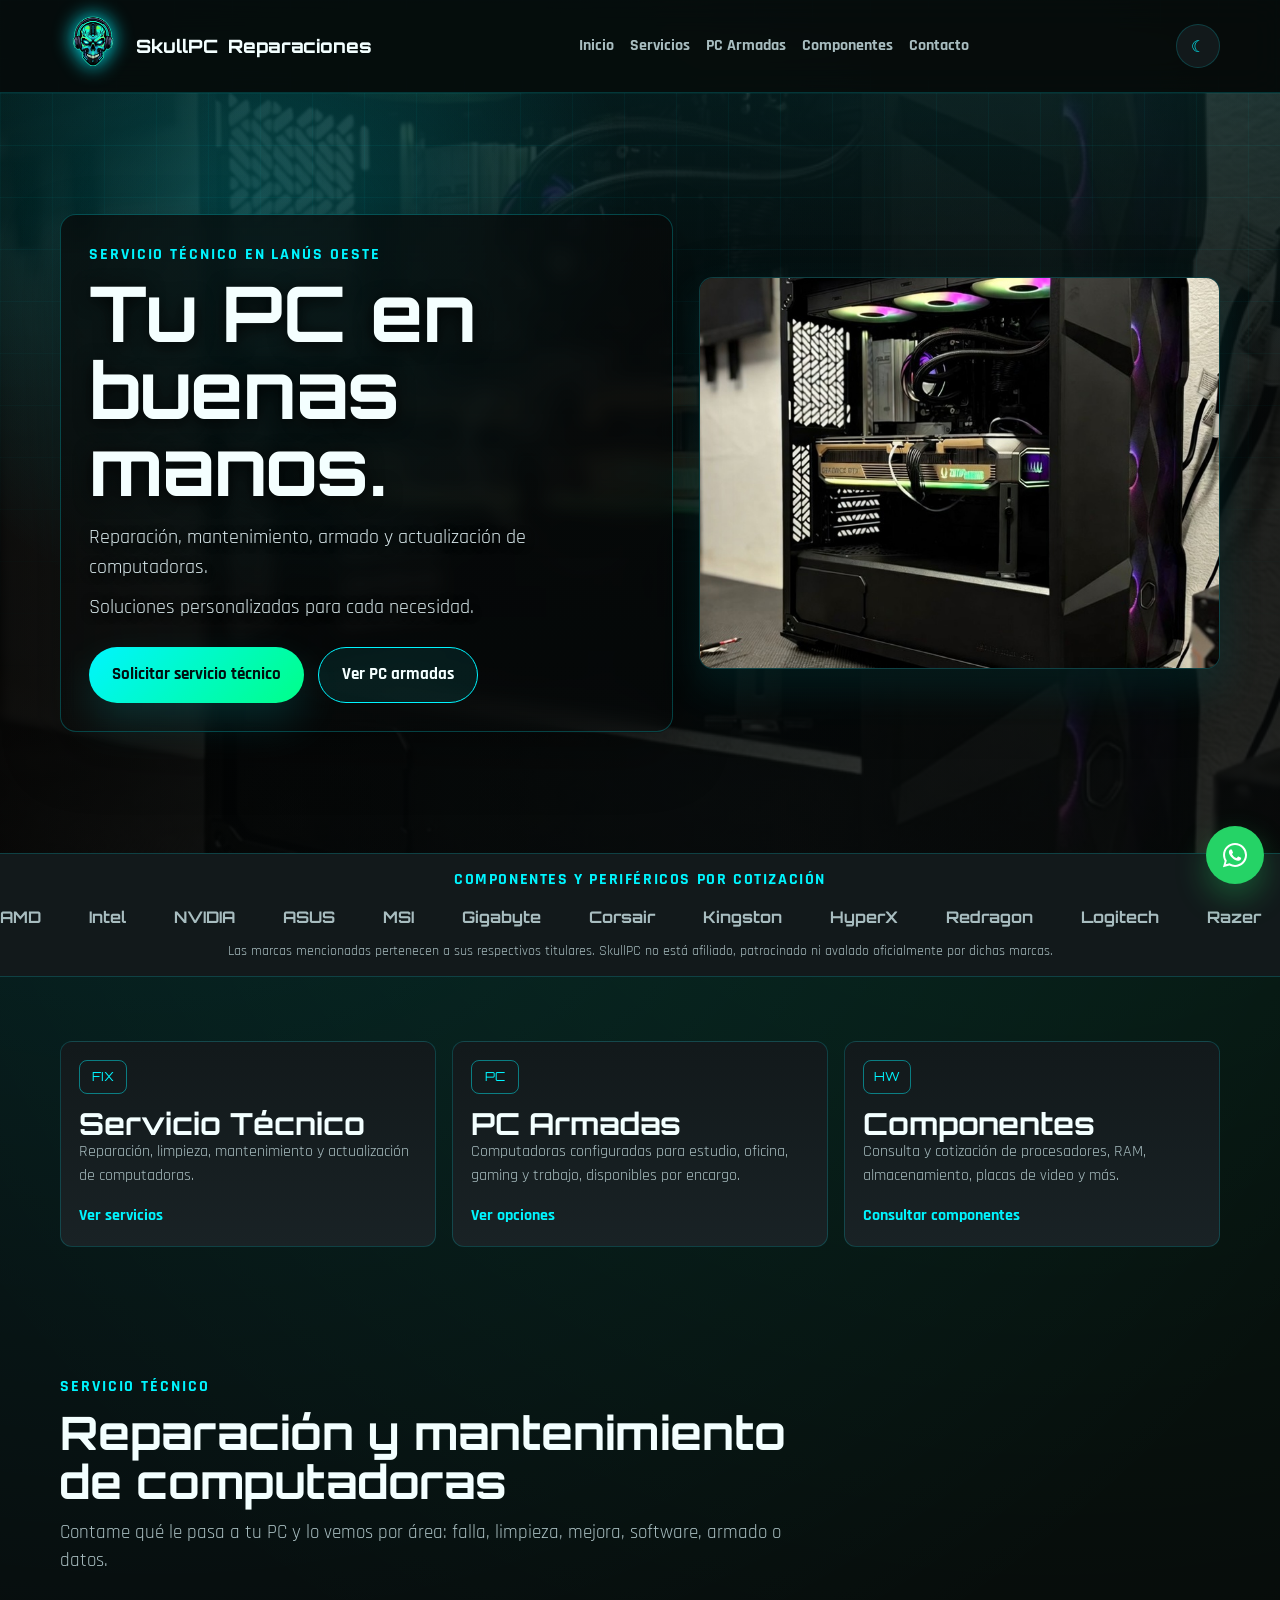
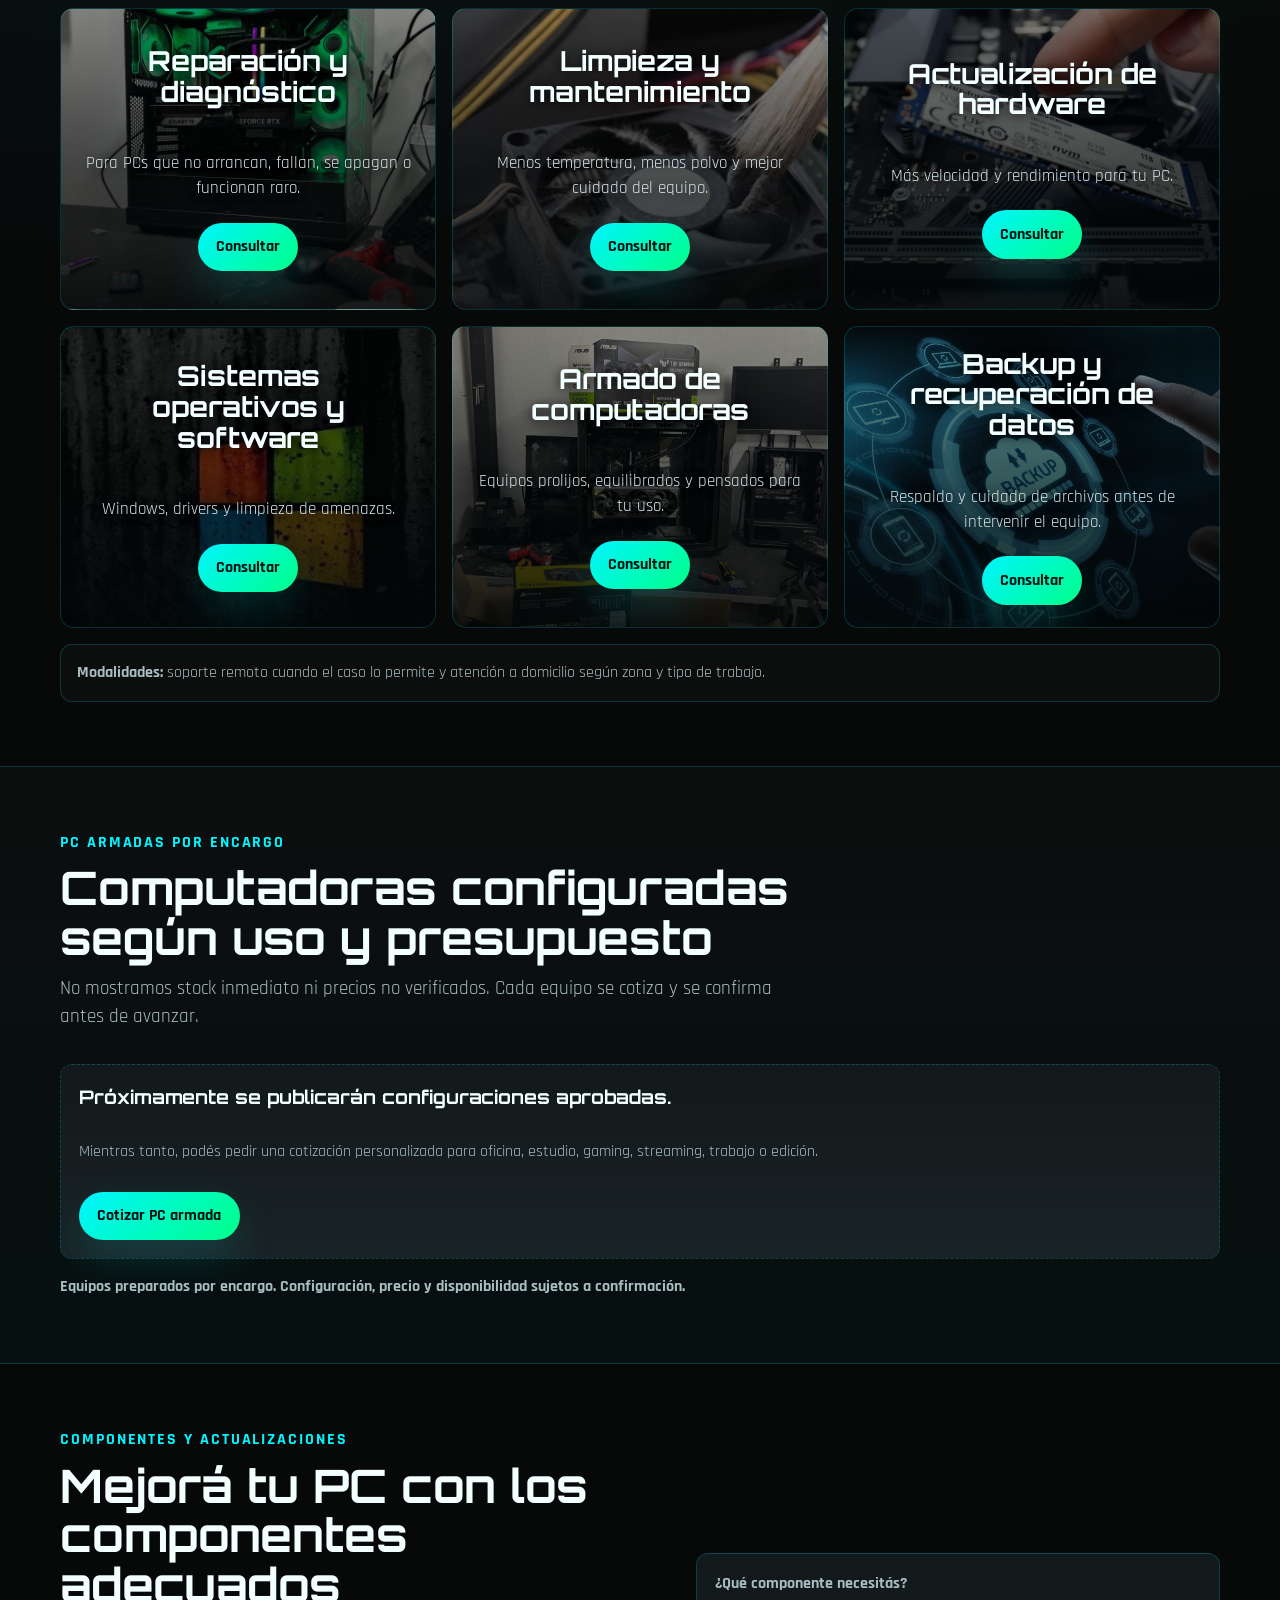
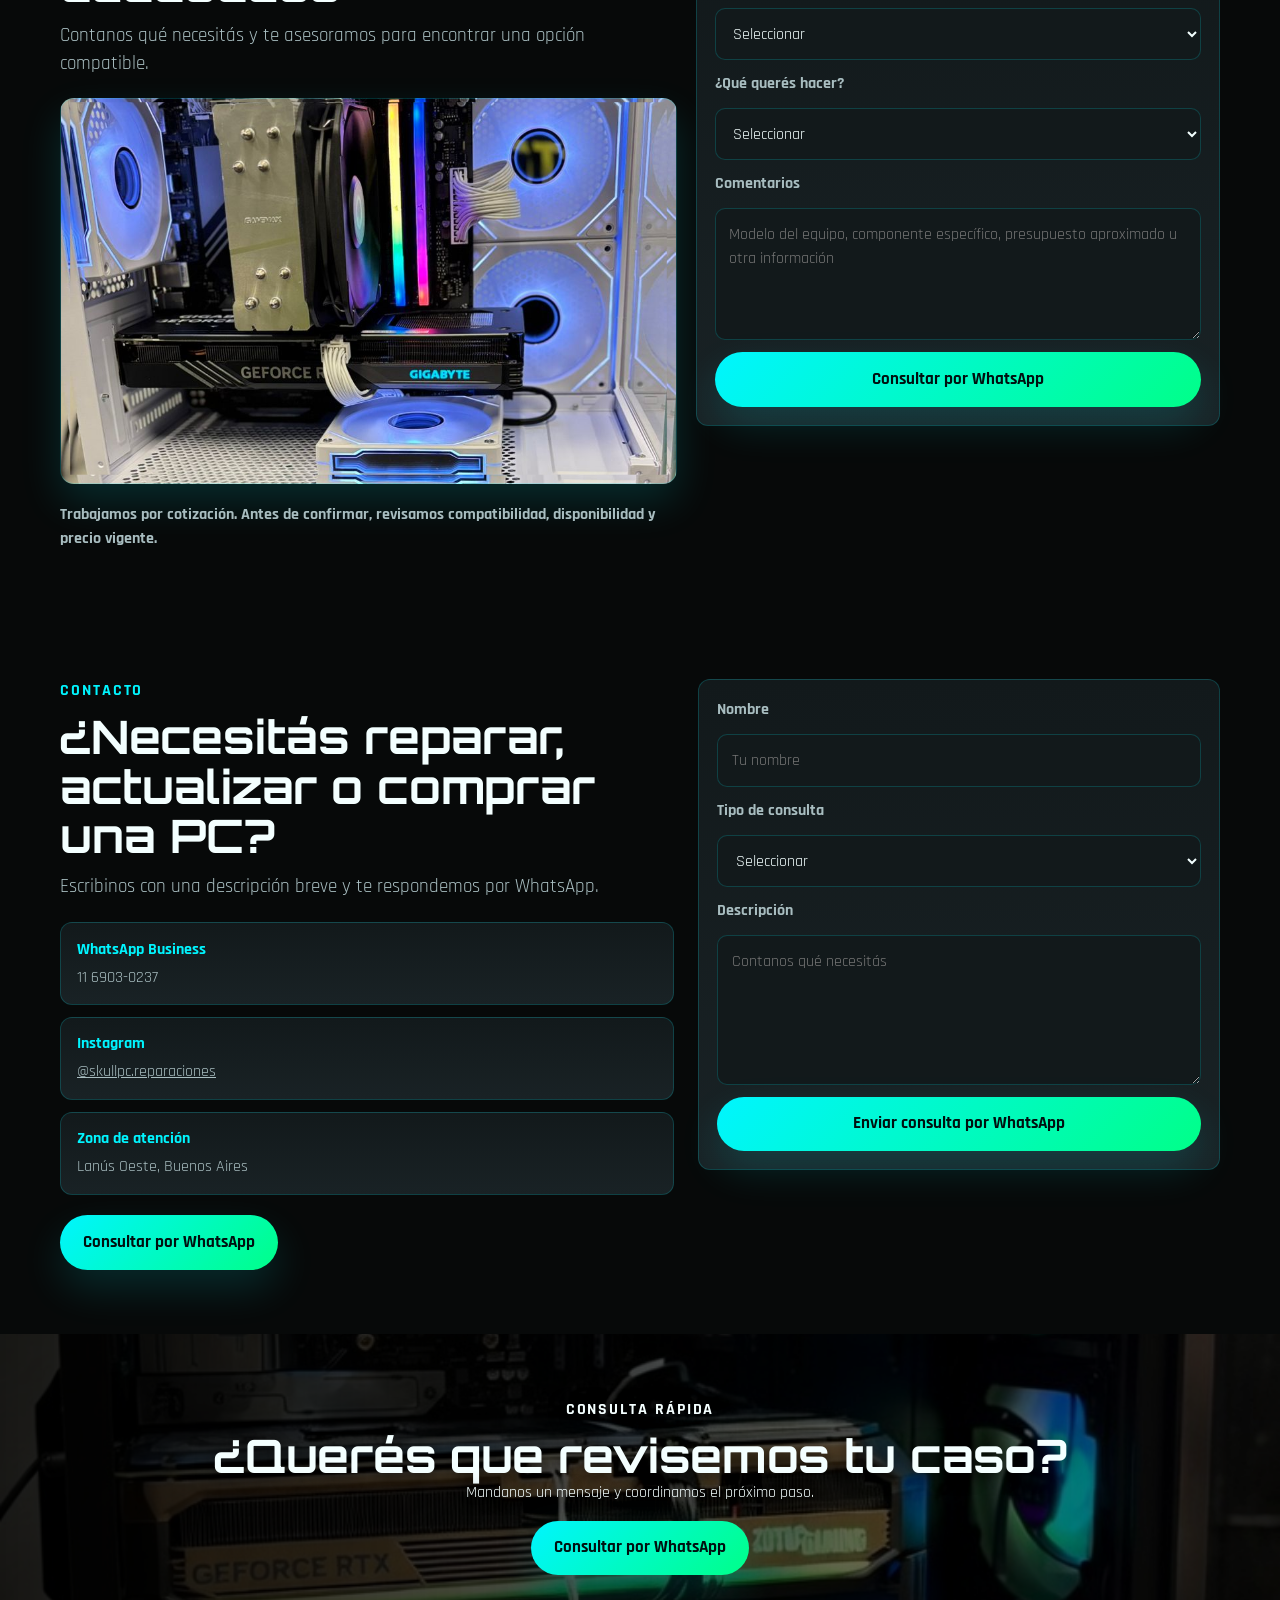
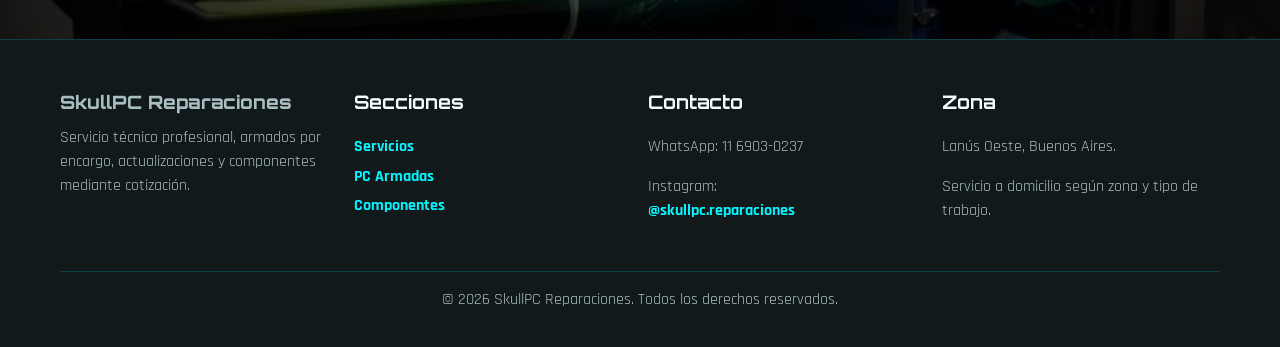
==== commit 50a43b5c: "Ajusta encuadre e icono de WhatsApp" ====
--- a/index.html
+++ b/index.html
@@ -313,7 +313,9 @@
       <button type="button" class="lightbox-close" aria-label="Cerrar imagen">×</button>
       <img src="" alt="Trabajo realizado ampliado">
     </div>
-    <a class="floating-whatsapp" href="#" data-wa="Hola SkullPC, quiero hacer una consulta rápida." aria-label="Abrir WhatsApp">WA</a>
+    <a class="floating-whatsapp" href="#" data-wa="Hola SkullPC, quiero hacer una consulta rápida." aria-label="Contactar por WhatsApp">
+      <img src="img/whatsapp.svg" alt="" aria-hidden="true">
+    </a>
     <script src="script.js"></script>
   </body>
 </html>
--- a/styles.css
+++ b/styles.css
@@ -582,7 +582,9 @@
   overflow: hidden;
   border: 1px solid var(--border);
   border-radius: 14px;
-  background: var(--surface);
+  background:
+    var(--surface)
+    url("img/trabajos/pc (8).jpeg") center 28% / cover no-repeat;
   box-shadow: var(--shadow);
 }
 
@@ -590,6 +592,9 @@
   width: 100%;
   aspect-ratio: 16 / 10;
   object-fit: cover;
+  object-position: center 28%;
+  transform: scale(0.97);
+  transform-origin: center 28%;
 }
 
 .component-note {
@@ -808,11 +813,23 @@
   display: grid;
   place-items: center;
   border-radius: 50%;
-  background: linear-gradient(135deg, var(--accent), var(--accent-2));
-  color: #001010;
+  background: #25d366;
+  color: #fff;
   text-decoration: none;
-  font-weight: 900;
-  box-shadow: var(--shadow);
+  box-shadow: 0 14px 32px rgba(37, 211, 102, 0.32);
+  transition: transform 0.2s ease, box-shadow 0.2s ease, background-color 0.2s ease;
+}
+
+.floating-whatsapp:hover {
+  transform: translateY(-3px);
+  background: #1ebe57;
+  box-shadow: 0 18px 38px rgba(37, 211, 102, 0.42);
+}
+
+.floating-whatsapp img {
+  width: 30px;
+  height: 30px;
+  display: block;
 }
 
 .lightbox {
